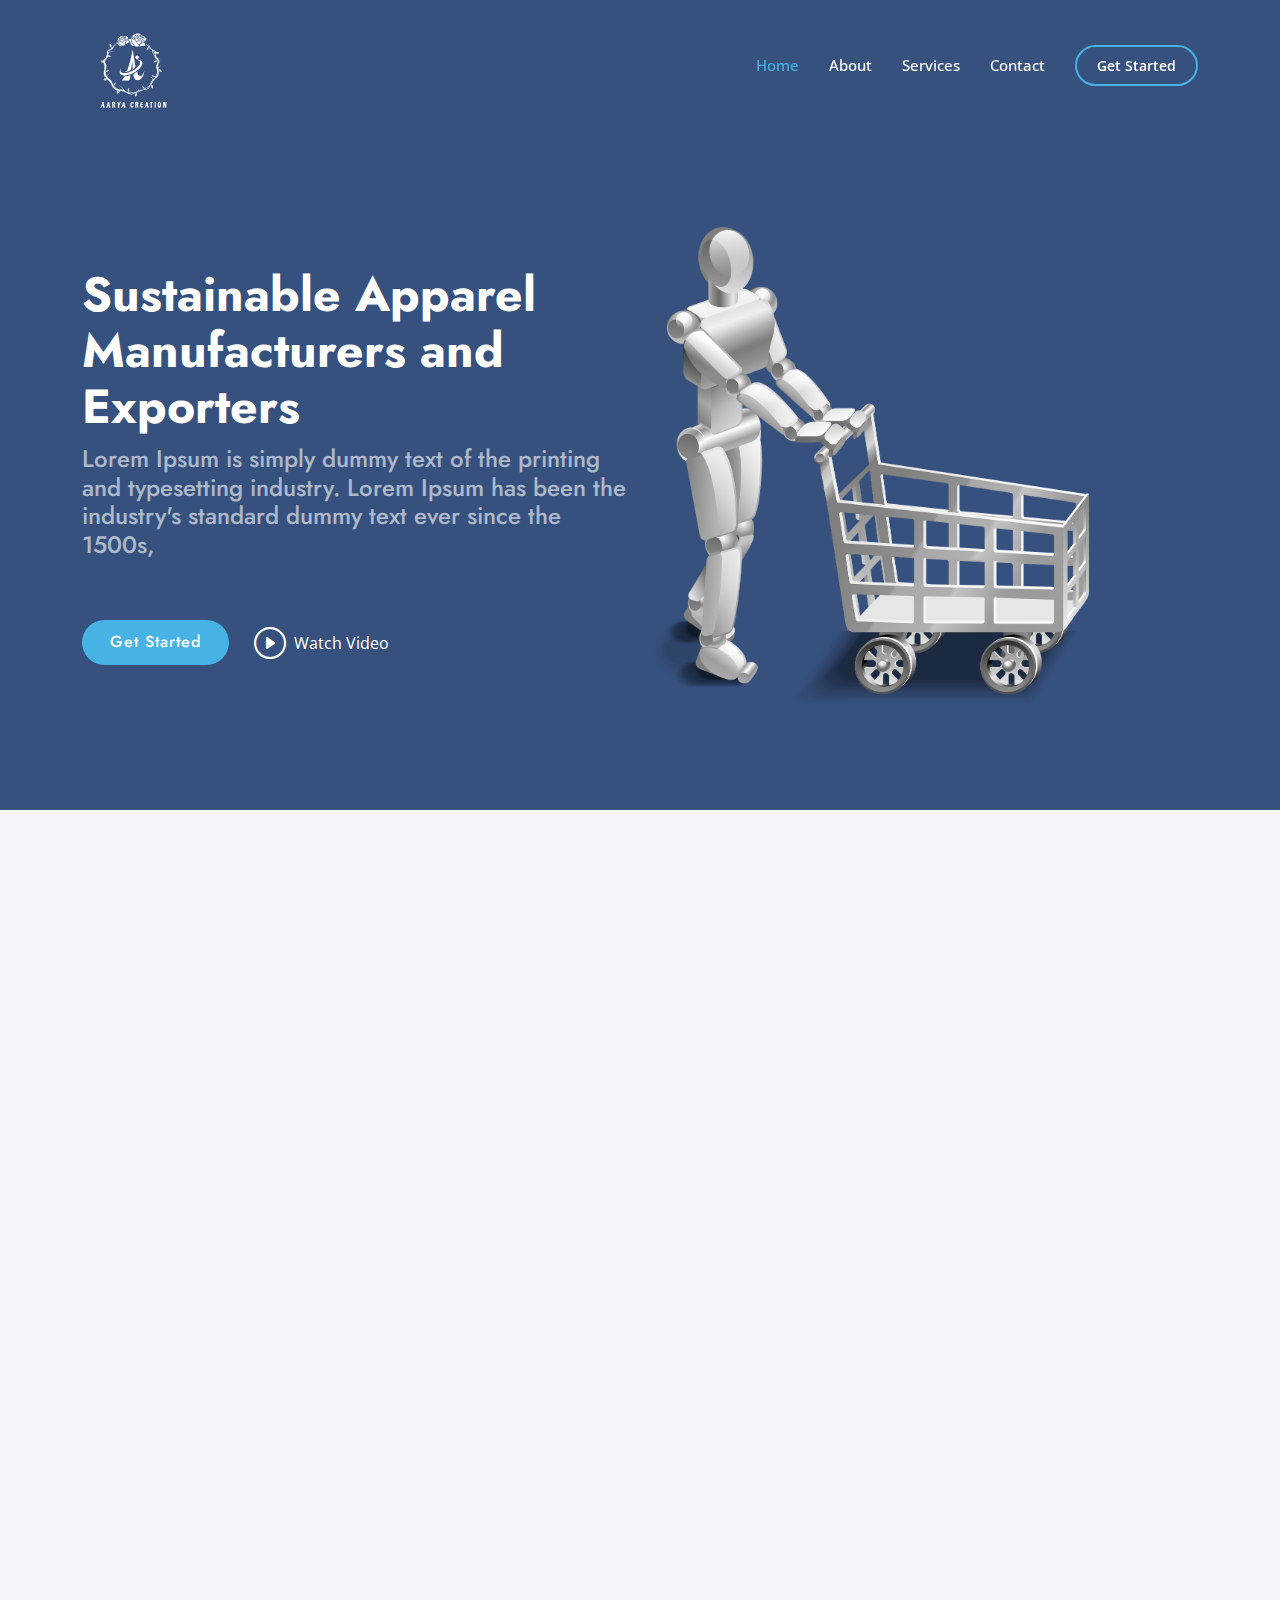
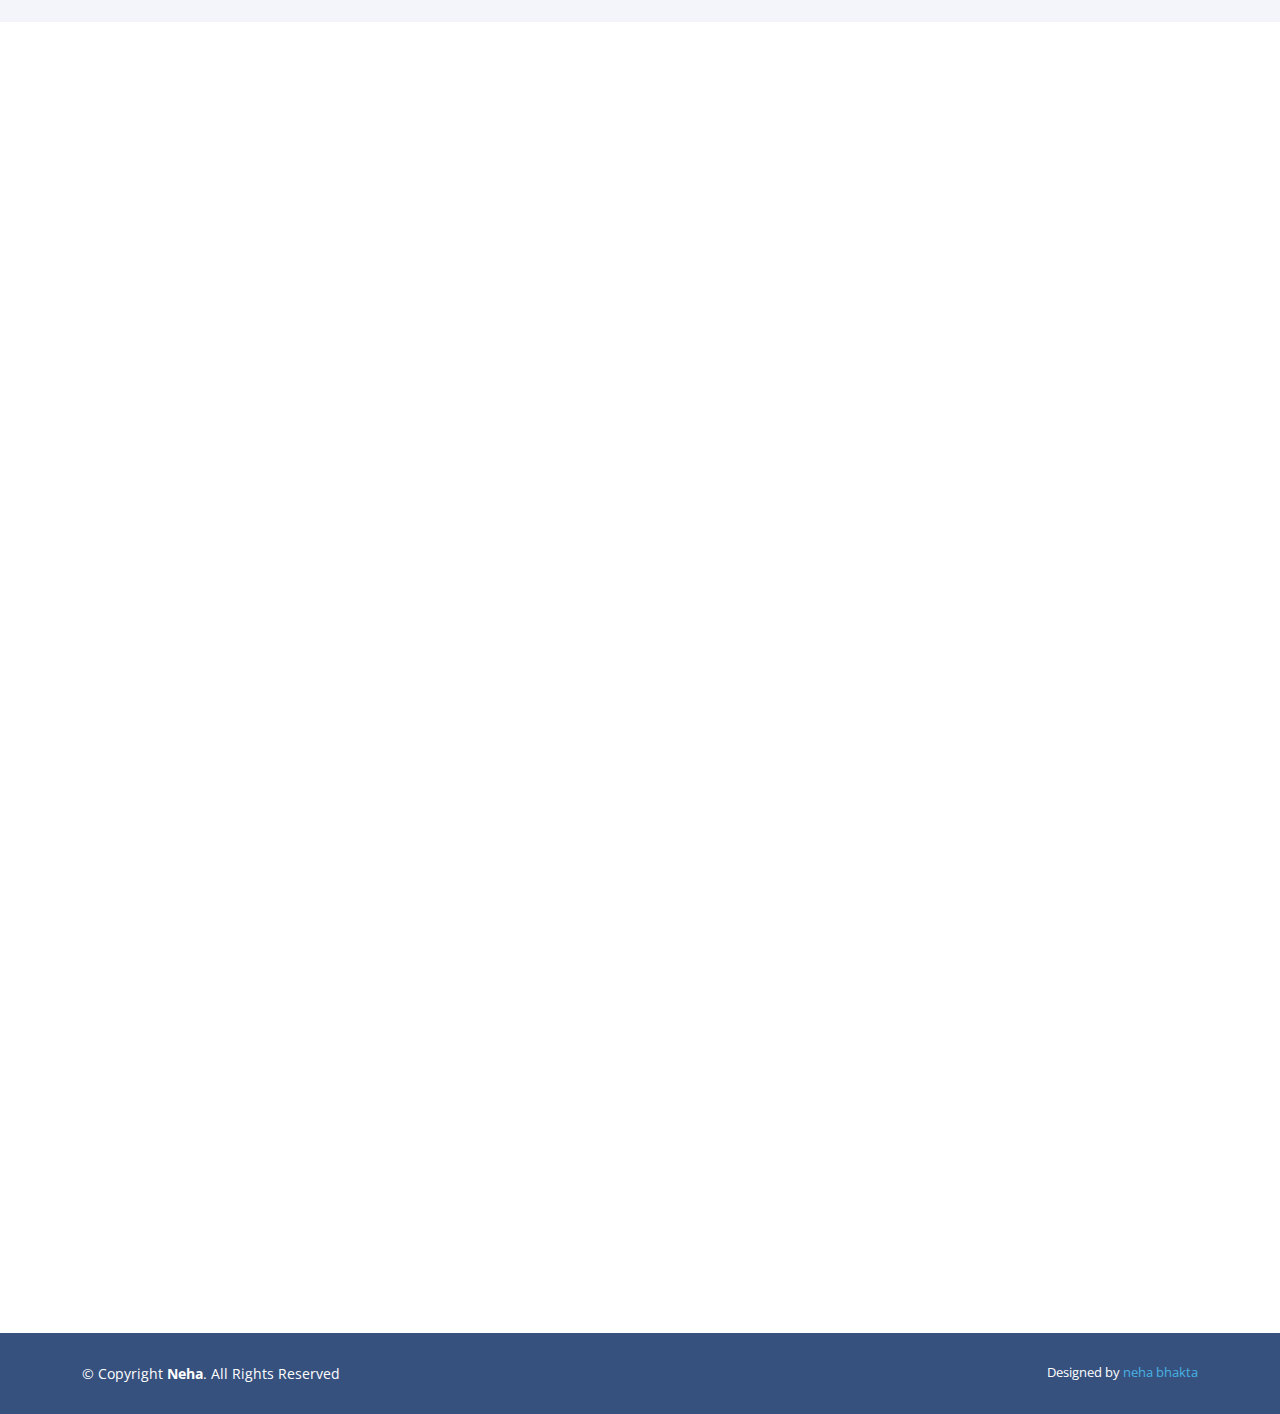
==== index.html @ a52c0a30 "Inital commit" ====
<!DOCTYPE html>
<html lang="en">

<head>
  <meta charset="utf-8">
  <meta content="width=device-width, initial-scale=1.0" name="viewport">

  <title>AARYA CREATION</title>
  <meta content="" name="description">
  <meta content="" name="keywords">

  <!-- Favicons -->
  <link href="assets/img/favi.png" rel="icon">
  <link href="assets/img/apple-touch-icon.png" rel="apple-touch-icon">

  <!-- Google Fonts -->
  <link
    href="https://fonts.googleapis.com/css?family=Open+Sans:300,300i,400,400i,600,600i,700,700i|Jost:300,300i,400,400i,500,500i,600,600i,700,700i|Poppins:300,300i,400,400i,500,500i,600,600i,700,700i"
    rel="stylesheet">

  <!-- Vendor CSS Files -->
  <link href="assets/vendor/aos/aos.css" rel="stylesheet">
  <link href="assets/vendor/bootstrap/css/bootstrap.min.css" rel="stylesheet">
  <link href="assets/vendor/bootstrap-icons/bootstrap-icons.css" rel="stylesheet">
  <link href="assets/vendor/glightbox/css/glightbox.min.css" rel="stylesheet">
  <link href="assets/vendor/remixicon/remixicon.css" rel="stylesheet">
  <link href="assets/vendor/swiper/swiper-bundle.min.css" rel="stylesheet">

  <!-- Template Main CSS File -->
  <link href="assets/css/style.css" rel="stylesheet">
</head>

<body>

  <!-- ======= Header ======= -->
  <header id="header" class="fixed-top ">
    <div class="container d-flex align-items-center">

      <h1 class="logo me-auto"><a href="index.html">
          <svg width="100" height="100" viewBox="0 0 280 280" fill="none" xmlns="http://www.w3.org/2000/svg">
            <path
              d="M225.76 140.533L225.112 140.61L224.373 140.698C224.111 140.723 223.847 140.806 223.564 140.862L222.686 141.059C222.221 141.212 221.757 141.365 221.292 141.519C221.133 141.578 220.978 141.655 220.817 141.723L219.84 142.156C219.215 142.521 218.533 142.851 217.924 143.318C217.276 143.732 216.704 144.262 216.106 144.767C215.566 145.33 214.996 145.873 214.538 146.497C214.088 147.015 213.741 147.593 213.383 148.145C213.38 148.028 213.371 147.912 213.375 147.794L213.362 147.811L213.368 147.742C213.413 147.224 213.434 146.814 213.436 146.464L213.514 143.402L213.152 143.392C213.152 145.048 213.09 146.697 212.976 148.337L212.889 148.454C212.738 148.659 212.443 148.928 212.374 149.169C212.365 149.2 212.366 149.232 212.366 149.265L212.363 149.253C212.363 149.224 212.363 149.196 212.372 149.168C212.441 148.928 212.736 148.659 212.887 148.454L212.975 148.336C213.089 146.696 213.151 145.048 213.151 143.392L212.909 143.388L212.935 143.387L212.907 143.386L213.121 143.381C213.121 141.864 213.081 140.353 212.986 138.849L213 138.822C213.097 140.335 213.151 141.855 213.152 143.381L213.514 143.372L213.436 140.321C213.434 139.96 213.412 139.55 213.367 139.037L213.307 138.269C213.486 137.953 213.667 137.635 213.853 137.315C214.465 136.254 215.109 135.174 215.672 133.981C216.224 132.79 216.744 131.467 216.813 129.9L216.821 129.607L216.806 129.268C216.799 129.161 216.791 129.03 216.782 128.943L216.751 128.724L216.735 128.615C216.725 128.548 216.713 128.482 216.699 128.415L216.63 128.126C216.588 127.931 216.525 127.747 216.461 127.563C216.205 126.83 215.836 126.182 215.433 125.616C214.618 124.484 213.682 123.63 212.774 122.86C212.109 122.302 211.443 121.785 210.8 121.285C211.68 121.71 212.549 122.093 213.403 122.389C213.903 122.582 214.409 122.717 214.886 122.875C215.373 123.001 215.841 123.136 216.296 123.237C217.124 123.423 217.959 123.57 218.8 123.677L219.853 123.79L220.751 123.841C221.292 123.882 221.719 123.858 222.009 123.868L222.454 123.87L222.009 123.85C221.72 123.829 221.293 123.836 220.755 123.773L219.864 123.687L218.821 123.533C217.991 123.394 217.168 123.215 216.355 122.998C215.909 122.88 215.452 122.729 214.976 122.585C214.51 122.41 214.018 122.258 213.533 122.048C212.549 121.662 211.553 121.161 210.547 120.608C210.233 120.424 209.922 120.234 209.614 120.039C208.685 117.214 207.518 114.527 206.483 112.246L206.225 111.724C206.369 110.617 206.555 109.489 206.691 108.354C206.705 108.237 206.717 108.118 206.729 108C207.07 108.131 207.417 108.246 207.768 108.345C207.967 108.492 208.177 108.623 208.405 108.717C208.97 108.954 209.633 109.103 210.244 109.033C210.545 108.998 210.861 108.994 211.166 108.978C211.486 108.961 211.773 108.842 212.074 108.756C212.659 108.587 213.175 108.296 213.691 107.99C213.938 107.845 214.157 107.636 214.381 107.456C214.602 107.28 214.766 107.048 214.984 106.871C215.419 106.519 215.802 105.958 216.042 105.429C216.085 105.333 216.157 105.261 216.092 105.242C216.099 105.238 216.106 105.234 216.112 105.23C215.213 104.626 214.22 104.175 213.174 103.895C211.882 103.538 210.578 103.465 209.314 103.61C209.017 103.645 208.732 103.681 208.438 103.725C208.113 103.773 207.801 103.865 207.482 103.94C207.262 103.992 206.983 104.051 206.757 104.146C206.738 104.016 206.724 103.887 206.7 103.758C206.602 103.209 206.433 102.675 206.2 102.168C206.137 102.038 206.06 101.863 206.009 101.787L205.811 101.45C205.65 101.221 205.494 100.99 205.311 100.789C204.969 100.391 204.58 100.036 204.152 99.7306C203.338 99.1304 202.487 98.7409 201.669 98.4038C200.023 97.7568 198.458 97.366 197.016 96.9348C196.947 96.9144 196.879 96.8932 196.81 96.8728L195.147 94.9072C194.845 94.5484 194.531 94.1774 194.179 93.8139L193.011 92.5628C192.903 92.4485 192.796 92.332 192.687 92.2142C192.383 91.887 192.07 91.549 191.729 91.2307L189.612 89.1702L189.55 89.1157C189.109 87.3671 188.763 85.8102 188.308 84.5578C187.805 83.128 187.18 82.0991 186.64 81.5098C186.508 81.3609 186.387 81.2328 186.269 81.1298C186.156 81.0229 186.061 80.9377 185.984 80.8832L185.752 80.7043C185.712 80.6752 185.662 80.6624 185.612 80.6685C185.563 80.6746 185.517 80.6992 185.485 80.7373C185.453 80.7754 185.436 80.8242 185.439 80.874C185.441 80.9239 185.462 80.971 185.497 81.006L185.713 81.2041C185.789 81.2688 185.867 81.3533 185.954 81.454C186.046 81.5494 186.146 81.6749 186.255 81.8221C186.699 82.4014 187.192 83.3915 187.553 84.7915C187.791 85.6775 187.977 86.7184 188.182 87.9048L186.871 86.7441L185.616 85.7379C185.416 85.5801 185.218 85.419 185.018 85.2586C184.65 84.9578 184.277 84.6629 183.899 84.3739L181.238 82.443C181.04 82.3034 180.837 82.172 180.634 82.0406C180.526 81.971 180.418 81.9005 180.311 81.829L179.752 81.4642C179.807 81.6326 179.858 81.8046 179.906 81.9796C180.007 82.3427 180.092 82.7197 180.156 83.1115C180.295 83.2013 180.435 83.2911 180.565 83.3839L183.211 85.3015C183.564 85.5706 183.909 85.8498 184.254 86.1271C184.437 86.3816 184.607 86.6447 184.765 86.9155C185.166 87.6341 185.487 88.3825 185.707 89.2084C185.922 89.9723 186 90.7524 186.043 91.5331C186.066 91.9662 186.066 92.4036 186.024 92.8344C186.023 92.8427 186.021 92.8523 186.021 92.8605C185.856 93.2887 185.612 93.705 185.36 94.0991C185.033 94.6101 184.601 95.0499 184.14 95.4381C183.891 95.648 183.649 95.8669 183.383 96.0518C183.121 96.234 182.854 96.3997 182.596 96.5948C182.554 96.6236 182.51 96.648 182.464 96.6678C182.847 96.3083 183.205 95.9266 183.508 95.5239C183.856 95.0608 184.238 94.6389 184.546 94.1483C184.848 93.6673 185.214 93.2048 185.372 92.6608C185.522 92.1429 185.58 91.61 185.532 91.0795C185.507 90.8003 185.482 90.5243 185.433 90.2467C185.404 90.0793 185.354 89.9954 185.284 89.8459C185.226 89.7231 185.215 89.5732 185.113 89.4782C184.898 89.6472 184.626 89.8746 184.49 90.1153C184.425 90.2302 184.301 90.315 184.219 90.4226C184.132 90.5372 184.025 90.6336 183.938 90.7474C183.572 91.2278 183.219 91.6975 182.918 92.2194C182.323 93.2494 181.833 94.3157 181.496 95.4193C181.362 95.8577 181.2 96.2746 181.116 96.715C181.032 97.1464 180.907 97.5891 180.795 98.0156C181.89 97.9149 182.99 97.5432 183.996 96.8952C184.993 96.2541 185.863 95.3671 186.401 94.2955C186.467 94.1635 186.522 94.0318 186.572 93.9001C186.636 93.8461 186.686 93.7773 186.718 93.6997C186.894 93.293 186.937 92.7717 186.981 92.338C187.083 91.3278 186.959 90.3031 186.754 89.3124C186.647 88.8011 186.487 88.3036 186.298 87.8124C186.292 87.7942 186.282 87.7777 186.275 87.7599L188.5 89.7284C188.523 89.8558 188.544 89.9806 188.568 90.1107C188.772 91.1779 189.024 92.3426 189.532 93.5627C189.789 94.1698 190.12 94.7934 190.587 95.378L190.674 95.4879C190.698 95.5153 190.682 95.5041 190.739 95.5635L190.78 95.6087L190.948 95.7906C191.05 95.9075 191.226 96.0587 191.367 96.1914C191.654 96.4394 191.957 96.6682 192.274 96.8761C193.554 97.704 194.985 98.2622 196.456 98.7769C196.46 98.8515 196.464 98.9644 196.472 99.1185C196.493 99.415 196.485 99.8187 196.55 100.391L196.639 101.323C196.687 101.655 196.74 102.015 196.797 102.399C196.94 103.255 197.124 104.104 197.346 104.942C197.468 105.403 197.624 105.875 197.772 106.366C197.953 106.847 198.11 107.354 198.326 107.855C198.723 108.87 199.239 109.898 199.809 110.936C200.405 111.961 201.076 112.986 201.833 113.97C202.26 114.512 202.706 115.039 203.171 115.548C203.212 116.211 203.318 116.899 203.55 117.606L203.629 117.843L203.728 118.081L203.804 118.264C203.827 118.322 203.88 118.421 203.918 118.498C204.087 118.844 204.249 119.103 204.425 119.375C204.776 119.91 205.173 120.381 205.582 120.82C206.874 122.19 208.294 123.276 209.624 124.372C209.617 124.554 209.603 124.735 209.585 124.915C209.539 125.322 209.476 125.723 209.372 126.125C209.261 126.53 209.133 126.93 208.989 127.324C208.719 128.067 208.326 128.742 207.906 129.397C207.674 129.768 207.407 130.117 207.11 130.439L207.093 130.457C206.701 130.708 206.263 130.899 205.826 131.07C205.262 131.289 204.653 131.39 204.051 131.433C203.726 131.456 203.401 131.49 203.078 131.484C202.758 131.477 202.443 131.454 202.123 131.459C202.073 131.458 202.024 131.452 201.976 131.441C202.495 131.376 203.009 131.278 203.494 131.131C204.051 130.961 204.608 130.844 205.151 130.629C205.681 130.417 206.258 130.257 206.702 129.912C207.127 129.582 207.485 129.187 207.755 128.731C207.897 128.491 208.038 128.254 208.16 128.001C208.234 127.849 208.242 127.753 208.273 127.59C208.297 127.458 208.376 127.33 208.349 127.194C208.075 127.204 207.721 127.228 207.469 127.343C207.349 127.397 207.198 127.393 207.069 127.432C206.931 127.473 206.788 127.488 206.651 127.53C206.072 127.703 205.511 127.876 204.962 128.12C203.875 128.602 202.855 129.175 201.937 129.866C201.572 130.141 201.198 130.382 200.871 130.686C200.551 130.985 200.195 131.267 199.849 131.545C201.654 132.669 204.431 132.924 206.558 131.837C206.688 131.77 206.81 131.696 206.928 131.62C206.999 131.615 207.075 131.595 207.163 131.544C207.544 131.32 207.884 130.925 208.174 130.602C208.867 129.843 209.377 128.941 209.78 128.023C209.991 127.547 210.152 127.051 210.285 126.544C210.29 126.527 210.293 126.509 210.297 126.491L210.834 128.835C211.014 129.691 211.162 130.54 211.304 131.362C211.383 131.816 211.461 132.263 211.537 132.669L211.726 134.153C211.457 134.619 211.175 135.091 210.889 135.575C210.259 136.639 209.594 137.753 209.021 139.023C208.737 139.659 208.477 140.337 208.287 141.081C208.237 141.269 208.194 141.459 208.16 141.65C208.12 141.847 208.09 142.045 208.07 142.245C208.042 142.444 208.032 142.653 208.024 142.862L208.018 143.018C208.015 143.062 208.02 143.23 208.02 143.214L208.028 143.453L208.058 144.41L208.066 144.65L208.09 144.915L208.141 145.446C208.177 145.797 208.204 146.165 208.252 146.504C208.305 146.84 208.359 147.175 208.412 147.512C208.509 148.191 208.667 148.839 208.793 149.508C208.938 150.163 209.089 150.817 209.246 151.47C209.779 153.658 210.369 155.82 210.826 157.966L210.176 160.802L209.265 164.077C209.138 164.514 208.986 164.961 208.84 165.393C208.756 165.641 208.672 165.888 208.592 166.137C208.234 167.235 207.843 168.322 207.418 169.395C206.738 170.319 205.872 171.073 204.871 171.703C204.209 172.134 203.491 172.438 202.762 172.708C202.362 172.86 201.92 172.976 201.49 173.058L201.465 173.062C201.003 173.027 200.537 172.917 200.086 172.79C199.504 172.627 198.956 172.34 198.451 172.012C198.177 171.835 197.896 171.666 197.643 171.466C197.391 171.268 197.153 171.059 196.895 170.87C196.856 170.839 196.82 170.805 196.788 170.767C197.242 171.028 197.711 171.259 198.187 171.434C198.733 171.633 199.248 171.876 199.811 172.03C200.362 172.181 200.913 172.397 201.488 172.395C202.02 172.392 202.547 172.287 203.04 172.086C203.297 171.979 203.552 171.875 203.802 171.746C203.952 171.669 204.017 171.596 204.138 171.485C204.238 171.394 204.377 171.339 204.436 171.214C204.211 171.057 203.914 170.862 203.645 170.802C203.516 170.774 203.399 170.679 203.272 170.632C203.137 170.582 203.014 170.508 202.88 170.458C202.314 170.247 201.762 170.047 201.176 169.911C200.02 169.642 198.861 169.485 197.713 169.486C197.256 169.486 196.813 169.453 196.369 169.5C195.937 169.547 195.479 169.557 195.026 169.568C195.793 171.564 197.859 173.441 200.21 173.849C200.355 173.874 200.496 173.888 200.637 173.898C200.697 173.937 200.77 173.967 200.87 173.978C201.31 174.028 201.818 173.916 202.242 173.832C202.746 173.729 203.24 173.585 203.72 173.402C204.188 173.21 204.644 172.99 205.084 172.741C205.546 172.479 205.987 172.171 206.409 171.836C206.094 172.566 205.772 173.293 205.443 174.016L204.95 175.012C203.608 176.245 202.177 177.457 200.749 178.72C200.119 179.29 199.484 179.863 198.859 180.459L198.813 180.344C198.753 180.197 198.692 180.047 198.63 179.895C198.564 179.745 198.481 179.601 198.405 179.451L197.93 178.545C197.542 177.969 197.187 177.345 196.708 176.795C196.278 176.21 195.74 175.702 195.234 175.175C194.672 174.702 194.134 174.206 193.526 173.818C192.953 173.383 192.312 173.074 191.726 172.733L190.809 172.329C190.659 172.266 190.513 172.194 190.364 172.139C190.212 172.089 190.062 172.04 189.915 171.991C189.619 171.895 189.333 171.801 189.055 171.711L188.232 171.527C187.967 171.475 187.718 171.399 187.473 171.376C187.242 171.348 187.011 171.321 186.78 171.295L186.173 171.223C185.984 171.22 185.81 171.217 185.654 171.214L184.672 171.199C184.672 171.199 185.027 171.23 185.649 171.282L186.162 171.327L186.76 171.439L187.437 171.567C187.676 171.606 187.916 171.7 188.173 171.768C188.427 171.843 188.691 171.921 188.965 172.002L189.784 172.335L190.21 172.507C190.352 172.571 190.488 172.651 190.63 172.722C190.91 172.87 191.197 173.02 191.488 173.173C192.033 173.544 192.624 173.879 193.144 174.335C193.698 174.743 194.177 175.255 194.677 175.735C195.122 176.27 195.593 176.778 195.958 177.356C196.371 177.899 196.659 178.507 196.983 179.062L197.363 179.931C197.423 180.073 197.491 180.21 197.543 180.352C197.59 180.496 197.636 180.638 197.681 180.778L197.891 181.423C197.763 181.555 197.633 181.683 197.508 181.819C197.241 182.086 196.99 182.376 196.74 182.669C196.493 182.965 196.226 183.237 195.998 183.554L195.295 184.487C195.257 184.541 195.259 184.533 195.187 184.637L195.112 184.754L194.964 184.987L194.667 185.456C194.568 185.614 194.468 185.763 194.371 185.929L194.086 186.448C193.902 186.795 193.694 187.143 193.532 187.487C193.2 188.177 192.863 188.865 192.572 189.566C191.966 190.961 191.437 192.375 190.909 193.78C190.723 194.279 190.535 194.778 190.345 195.276L188.843 196.739L186.147 199.126L184.897 200.128C184.695 200.288 184.493 200.451 184.291 200.615C183.934 200.902 183.576 201.192 183.219 201.462L180.571 203.384C180.386 203.514 180.196 203.637 180.006 203.76C179.895 203.832 179.784 203.904 179.677 203.975L178.56 204.705C178.261 204.8 177.959 204.883 177.653 204.944C176.855 205.107 176.001 205.1 175.169 205.069C174.381 205.033 173.624 204.862 172.875 204.652C172.452 204.523 172.034 204.371 171.636 204.183L171.613 204.171C171.259 203.872 170.947 203.51 170.657 203.143C170.281 202.669 170.006 202.117 169.789 201.553C169.671 201.249 169.543 200.948 169.454 200.636C169.367 200.329 169.296 200.02 169.197 199.715C169.184 199.667 169.175 199.618 169.172 199.569C169.387 200.047 169.631 200.509 169.913 200.928C170.239 201.411 170.514 201.91 170.879 202.364C171.237 202.81 171.556 203.308 172.023 203.643C172.454 203.959 172.945 204.186 173.466 204.31C173.736 204.374 174.003 204.439 174.281 204.48C174.448 204.505 174.542 204.484 174.705 204.464C174.839 204.449 174.983 204.485 175.105 204.418C175.015 204.159 174.888 203.827 174.705 203.621C174.618 203.522 174.578 203.377 174.503 203.264C174.423 203.145 174.367 203.012 174.287 202.893C173.952 202.391 173.623 201.905 173.229 201.451C172.451 200.555 171.606 199.75 170.677 199.079C170.307 198.811 169.968 198.526 169.581 198.305C169.205 198.093 168.817 197.812 168.448 197.563C167.903 199.632 168.477 202.366 170.139 204.075C170.242 204.18 170.348 204.275 170.456 204.364C170.481 204.431 170.523 204.498 170.597 204.567C170.923 204.864 171.4 205.071 171.793 205.251C172.714 205.674 173.75 205.939 174.735 206.039C175.268 206.1 175.805 206.102 176.345 206.076L174.285 207.279C173.847 207.504 173.416 207.73 172.992 207.952C172.228 208.353 171.505 208.732 170.803 209.073L170.525 209.201C169.407 209.273 168.286 209.343 167.157 209.441C165.593 209.564 164.017 209.756 162.447 210.067C162.055 210.154 161.66 210.209 161.271 210.323L160.102 210.641C160.046 210.655 159.99 210.673 159.936 210.694L159.797 210.743L159.521 210.842L158.969 211.04C158.603 211.157 158.223 211.345 157.849 211.503C157.783 211.532 157.72 211.565 157.653 211.594C157.622 210.64 157.621 209.684 157.652 208.73C157.699 207.433 157.819 206.132 158.05 205.189C158.165 204.718 158.31 204.338 158.477 204.111C158.562 204.002 158.649 203.931 158.72 203.903C158.789 203.877 158.833 203.876 158.832 203.873C158.832 203.876 158.791 203.87 158.714 203.887C158.637 203.903 158.533 203.964 158.426 204.067C158.215 204.277 158.006 204.649 157.816 205.111C157.434 206.04 157.114 207.336 156.867 208.641C156.626 209.929 156.458 211.229 156.355 212.217C155.42 212.695 154.503 213.206 153.605 213.749C152.687 214.287 151.782 214.843 150.881 215.394C150.7 215.427 150.518 215.459 150.332 215.494C149.921 215.578 149.494 215.63 149.042 215.686C148.848 215.709 148.655 215.734 148.465 215.76L146.451 216.016C146.026 216.081 145.591 216.111 145.131 216.143C144.893 216.16 144.653 216.176 144.42 216.197L142.308 216.358C141.391 216.401 140.442 216.423 139.524 216.444C139.005 216.456 138.484 216.468 137.999 216.484C137.479 216.468 136.959 216.456 136.44 216.444C135.785 216.429 135.119 216.411 134.461 216.388C134.168 216.3 133.881 216.189 133.605 216.058C132.86 215.696 132.164 215.235 131.499 214.727C130.875 214.242 130.35 213.695 129.86 213.056C129.588 212.709 129.332 212.346 129.113 211.964L129.101 211.942C128.982 211.494 128.935 211.019 128.907 210.552C128.871 209.949 128.963 209.339 129.109 208.753C129.188 208.436 129.256 208.115 129.363 207.809C129.469 207.507 129.589 207.213 129.684 206.907C129.698 206.861 129.722 206.816 129.747 206.772C129.648 207.287 129.582 207.805 129.573 208.311C129.563 208.892 129.502 209.458 129.539 210.039C129.577 210.609 129.551 211.2 129.742 211.741C129.925 212.251 130.188 212.742 130.54 213.134C130.725 213.34 130.908 213.545 131.111 213.736C131.234 213.852 131.323 213.888 131.468 213.965C131.587 214.027 131.684 214.14 131.823 214.155C131.899 213.89 131.986 213.545 131.956 213.271C131.941 213.14 131.992 212.998 131.996 212.864C132 212.72 132.03 212.579 132.033 212.436C132.049 211.833 132.06 211.246 131.998 210.65C131.876 209.472 131.647 208.329 131.268 207.249C131.118 206.82 131.002 206.395 130.814 205.976C130.628 205.57 130.469 205.131 130.309 204.712C128.66 206.1 127.56 208.671 127.945 211.021C127.969 211.166 128.002 211.304 128.039 211.439C128.019 211.52 128.019 211.605 128.039 211.686C128.136 212.117 128.409 212.557 128.628 212.93C128.89 213.37 129.188 213.788 129.519 214.179C129.85 214.576 130.211 214.956 130.586 215.276C130.987 215.63 131.427 215.938 131.885 216.223L131.551 216.198C131.311 216.176 131.071 216.16 130.832 216.143C130.372 216.111 129.937 216.081 129.498 216.014L127.504 215.76C127.309 215.733 127.115 215.709 126.922 215.685C126.842 215.675 126.766 215.665 126.688 215.655C124.739 214.377 122.783 213.028 120.675 211.805C119.951 211.417 119.239 211.015 118.472 210.674L117.905 210.408C117.713 210.325 117.512 210.253 117.315 210.174L116.748 209.955C116.715 209.844 116.68 209.733 116.649 209.617L116.389 208.731L116.022 207.814L115.83 207.338C115.759 207.18 115.672 207.026 115.592 206.868L115.091 205.907C114.681 205.295 114.306 204.634 113.8 204.051C113.345 203.43 112.777 202.891 112.24 202.331C111.645 201.829 111.077 201.302 110.432 200.89C109.826 200.427 109.148 200.099 108.526 199.735L107.554 199.305C107.395 199.237 107.241 199.161 107.083 199.102L106.607 198.945L105.696 198.645L104.823 198.449C104.542 198.394 104.279 198.312 104.019 198.287L103.284 198.198L102.639 198.121C102.439 198.118 102.254 198.114 102.088 198.111L101.046 198.092L102.083 198.178L102.628 198.225C102.824 198.261 103.036 198.3 103.262 198.343L103.981 198.476C104.235 198.517 104.49 198.616 104.763 198.688L105.605 198.936L106.476 199.287C106.625 199.347 106.776 199.408 106.929 199.47C107.079 199.537 107.225 199.622 107.375 199.697C107.673 199.853 107.978 200.012 108.288 200.174C108.868 200.566 109.497 200.922 110.049 201.405C110.64 201.838 111.15 202.38 111.682 202.889C112.157 203.457 112.659 203.996 113.048 204.61C113.489 205.185 113.796 205.832 114.142 206.422L114.549 207.345C114.613 207.497 114.686 207.642 114.741 207.793L114.888 208.246L115.172 209.11L115.253 209.475L114.96 209.386C114.559 209.282 114.127 209.189 113.711 209.092C113.284 208.986 112.886 208.923 112.482 208.853C112.078 208.785 111.672 208.704 111.273 208.657C108.36 208.254 105.515 208.13 102.782 207.851C102.42 207.661 102.056 207.471 101.706 207.292L98.9853 205.704C98.6841 205.534 98.3896 205.353 98.1022 205.16L96.2902 203.976C96.1806 203.903 96.0697 203.832 95.9591 203.76C95.7704 203.639 95.5838 203.515 95.3996 203.388L92.755 201.47C92.4008 201.2 92.0558 200.922 91.7118 200.644C91.5285 200.39 91.3578 200.126 91.2005 199.855C90.8 199.137 90.4785 198.388 90.2593 197.562C90.0431 196.798 89.9658 196.018 89.9229 195.238C89.8992 194.805 89.8992 194.367 89.9414 193.937C89.9421 193.928 89.9441 193.919 89.945 193.911C90.1094 193.482 90.3534 193.066 90.6053 192.672C90.9321 192.161 91.3649 191.721 91.8257 191.333C92.0746 191.122 92.3169 190.904 92.5827 190.719C92.8441 190.537 93.1115 190.371 93.3703 190.176C93.4086 190.148 93.4548 190.125 93.5014 190.103C93.1185 190.463 92.7606 190.844 92.4576 191.247C92.1096 191.71 91.7277 192.133 91.4193 192.623C91.1179 193.104 90.7518 193.566 90.5934 194.11C90.4419 194.623 90.3877 195.159 90.4336 195.692C90.459 195.971 90.4831 196.247 90.5323 196.524C90.562 196.692 90.6116 196.776 90.6819 196.925C90.739 197.048 90.7502 197.198 90.8519 197.293C91.0671 197.124 91.3391 196.896 91.4755 196.655C91.5405 196.541 91.665 196.456 91.7465 196.348C91.8336 196.234 91.9403 196.137 92.0271 196.024C92.3932 195.543 92.7461 195.073 93.0475 194.551C93.643 193.521 94.1326 192.455 94.4693 191.351C94.6033 190.913 94.7647 190.496 94.8499 190.056C94.9334 189.624 95.0579 189.182 95.1698 188.755C94.0745 188.856 92.9749 189.227 91.9693 189.876C90.9717 190.517 90.1012 191.404 89.5638 192.475C89.4974 192.607 89.4426 192.739 89.3924 192.87C89.3285 192.924 89.2786 192.993 89.2468 193.07C89.0706 193.477 89.0277 193.999 88.9834 194.432C88.8817 195.443 89.0062 196.467 89.2105 197.458C89.3178 197.969 89.4779 198.466 89.6661 198.958C89.673 198.976 89.6823 198.992 89.6892 199.01L87.9128 197.438C87.0077 195.372 86.221 193.18 85.3181 190.989C84.7341 189.538 84.0809 188.116 83.3609 186.728C82.9628 186.027 82.5851 185.324 82.112 184.646L81.7727 184.135C81.7235 184.066 81.7628 184.11 81.641 183.947L81.5558 183.838L81.3848 183.619C81.1531 183.325 80.9388 183.038 80.6939 182.739C79.5731 181.43 78.4831 180.374 77.3485 179.342C76.2211 178.333 75.0769 177.372 73.9651 176.457C72.8533 175.531 71.7655 174.626 70.76 173.696C70.5794 173.533 70.4061 173.368 70.2315 173.204C70.2552 172.95 70.2813 172.668 70.3579 172.354L70.4695 171.803L70.6474 171.229C70.7498 170.824 70.9558 170.437 71.1211 170.012C71.344 169.617 71.541 169.184 71.8269 168.797C72.0788 168.384 72.4073 168.02 72.7173 167.636C73.0665 167.291 73.4009 166.923 73.7905 166.627C74.1543 166.298 74.5709 166.055 74.9551 165.785C75.3697 165.573 75.7537 165.318 76.1597 165.171L76.7404 164.925L77.3039 164.75C77.6634 164.624 78.0057 164.561 78.3098 164.501C78.4616 164.471 78.6042 164.442 78.7359 164.415C78.8693 164.402 78.9921 164.39 79.1024 164.378C79.5474 164.334 79.8019 164.309 79.8019 164.309L79.0981 164.311L78.7254 164.312L78.289 164.357C77.9767 164.388 77.6218 164.418 77.2445 164.511L76.6503 164.635L76.0296 164.829C75.5942 164.943 75.1743 165.163 74.7168 165.346C74.2903 165.586 73.8248 165.803 73.4072 166.112C72.9642 166.386 72.5707 166.74 72.159 167.078C71.787 167.454 71.3935 167.818 71.0753 168.238C70.7233 168.632 70.4599 169.081 70.1724 169.497C69.943 169.944 69.6742 170.36 69.5141 170.797L69.3134 171.279C69.5765 171.9 69.84 172.5 70.0978 173.08L70.037 173.02C69.7885 172.459 69.5495 171.878 69.2956 171.279C68.6109 169.664 67.9385 167.926 67.3614 166.138C67.2882 165.911 67.2155 165.686 67.1389 165.459C67.1384 165.453 67.1377 165.446 67.1366 165.439L67.0901 165.018L67.0564 164.72L66.9785 164.327C66.9234 164.047 66.862 163.732 66.7504 163.419L66.5916 162.922L66.3721 162.41C66.3635 162.388 66.3519 162.366 66.343 162.343C66.3513 162.18 66.3609 162.017 66.378 161.855C66.4242 161.447 66.487 161.046 66.591 160.644C66.7019 160.239 66.8299 159.839 66.9745 159.445C67.2446 158.702 67.6364 158.028 68.0573 157.373C68.2893 157.002 68.5556 156.653 68.8529 156.331L68.8707 156.313C69.2623 156.062 69.7003 155.871 70.1371 155.7C70.7012 155.48 71.3103 155.38 71.9118 155.337C72.2369 155.314 72.5621 155.279 72.8856 155.286C73.2045 155.293 73.5201 155.315 73.8403 155.311C73.8878 155.31 73.9377 155.318 73.9872 155.329C73.4679 155.394 72.9543 155.492 72.4697 155.639C71.9128 155.809 71.3555 155.925 70.8128 156.141C70.2833 156.353 69.7053 156.512 69.2616 156.858C68.8371 157.187 68.4789 157.582 68.2089 158.039C68.0666 158.279 67.9256 158.516 67.8031 158.769C67.7295 158.921 67.7209 159.018 67.6912 159.18C67.6661 159.312 67.5876 159.44 67.615 159.576C67.889 159.566 68.2432 159.541 68.4947 159.427C68.6146 159.373 68.7654 159.377 68.8948 159.338C69.0325 159.297 69.1754 159.281 69.3128 159.24C69.8911 159.067 70.453 158.894 71.0026 158.649C72.0887 158.168 73.1088 157.595 74.0268 156.903C74.3919 156.629 74.7663 156.388 75.0928 156.084C75.4136 155.785 75.7692 155.503 76.1148 155.224C74.3101 154.101 71.5325 153.846 69.4065 154.932C69.2755 155 69.154 155.073 69.0365 155.15C68.9529 155.156 68.872 155.182 68.8007 155.226C68.4198 155.45 68.0801 155.845 67.7906 156.168C67.0973 156.927 66.587 157.829 66.1836 158.747C65.973 159.223 65.8125 159.719 65.6792 160.226L65.6709 160.26L65.4147 159.161C65.5445 158.386 65.6964 157.615 65.8703 156.849C66.4358 154.278 67.1637 151.685 67.6836 148.99C67.9603 147.653 68.1415 146.266 68.2617 144.875C68.2901 144.526 68.2904 144.168 68.3046 143.817L68.3181 143.288L68.3214 143.156C68.3234 143.178 68.3231 142.978 68.3198 142.955L68.3076 142.714C68.3056 142.584 68.2788 142.326 68.2521 142.099C68.2277 141.855 68.1871 141.677 68.1511 141.475C68.0759 141.095 67.9798 140.718 67.8632 140.348C67.4086 138.907 66.7742 137.689 66.1506 136.545C65.5263 135.415 64.8938 134.36 64.3415 133.336L64.4221 132.704C64.503 132.267 64.5805 131.82 64.6601 131.365C64.803 130.544 64.9506 129.695 65.1279 128.849L65.6359 126.63C65.6564 126.6 65.6745 126.569 65.6963 126.54C65.9367 126.144 66.2509 125.794 66.547 125.425C66.8811 125.094 67.2007 124.74 67.5737 124.456C67.922 124.14 68.3211 123.906 68.6892 123.646C69.0866 123.442 69.4544 123.198 69.8439 123.055C70.0351 122.974 70.2212 122.897 70.4012 122.821C70.5877 122.762 70.7679 122.71 70.9412 122.656C71.2859 122.534 71.6143 122.481 71.9058 122.423C72.0517 122.393 72.1884 122.382 72.3145 122.356C72.4429 122.343 72.5604 122.364 72.6664 122.353L72.6912 122.351H72.6621C72.5538 122.351 72.4347 122.286 72.3043 122.286C72.1749 122.299 72.0349 122.248 71.885 122.263C71.5846 122.292 71.2439 122.32 70.8811 122.408L70.3104 122.526L69.7139 122.711C69.2949 122.82 68.8912 123.031 68.4515 123.206C68.0412 123.436 67.5935 123.644 67.1914 123.94C66.8115 124.175 66.4691 124.469 66.1192 124.759L66.3239 124.03C66.5599 123.825 66.7986 123.622 67.0396 123.418C67.8942 122.699 68.7776 121.979 69.6412 121.19C70.4995 120.395 71.3549 119.545 72.0715 118.48C72.4301 117.94 72.7377 117.381 72.984 116.703L73.0484 116.514C73.0678 116.458 73.0867 116.403 73.1091 116.323C73.6663 116.531 74.2107 116.727 74.7881 116.862C75.9441 117.131 77.1032 117.288 78.2513 117.288C78.7079 117.288 79.1519 117.32 79.5949 117.273C80.0274 117.226 80.4856 117.216 80.9385 117.205C80.1716 115.209 78.1051 113.332 75.7543 112.924C75.6091 112.899 75.4678 112.885 75.3278 112.875C75.2575 112.83 75.1772 112.802 75.0938 112.794C74.6544 112.744 74.147 112.857 73.7221 112.942C73.6446 112.957 73.5673 112.981 73.4901 112.999C73.4751 112.481 73.4426 111.963 73.3927 111.447C73.3055 110.59 73.19 109.765 73.0734 108.967C73.5874 108.412 74.1585 107.86 74.8043 107.348C75.544 106.757 76.3433 106.179 77.2065 105.665C78.0681 105.152 78.967 104.659 79.9026 104.237C80.8305 103.807 81.7791 103.423 82.7449 103.086C83.6983 102.74 84.6596 102.464 85.5925 102.206C86.4936 101.97 87.402 101.763 88.3163 101.585C89.1894 101.416 90.021 101.285 90.7911 101.178L91.8983 101.04L92.9006 100.944C93.5301 100.882 94.0814 100.86 94.5347 100.825C95.4428 100.79 95.9617 100.769 95.9617 100.769L94.532 100.757C94.0774 100.77 93.5242 100.766 92.8903 100.798L91.8805 100.847L90.7627 100.932C89.9847 101.003 89.1422 101.095 88.2542 101.223C87.3665 101.351 86.4343 101.518 85.4746 101.72C84.5186 101.935 83.5306 102.169 82.5442 102.475C81.5418 102.772 80.5548 103.118 79.5866 103.512C78.6072 103.899 77.6568 104.362 76.7381 104.853C75.8177 105.343 74.9528 105.906 74.1427 106.494C73.9661 106.621 73.7948 106.752 73.6257 106.886C73.7565 106.658 73.8872 106.429 74.0136 106.214L75.5995 103.692C75.9085 103.214 76.2138 102.78 76.4829 102.398C76.6308 102.188 76.7694 101.991 76.8926 101.81L77.7317 100.606C77.9196 100.35 78.0275 100.215 78.0325 100.209L77.5898 99.8514L78.0407 100.198L79.8923 97.7905L80.1947 97.434C82.1701 96.7747 84.1017 96.1105 85.746 94.9413C86.0507 94.7131 86.3445 94.4745 86.6125 94.2064L86.8109 94.0044L86.8601 93.9539L86.9202 93.8849L86.9997 93.7895L87.1585 93.5997L87.3285 93.3709C87.7709 92.7608 88.0723 92.166 88.3324 91.5645C88.8421 90.3685 89.134 89.2246 89.3888 88.1719L89.4301 87.9923L89.8186 87.6483L91.0684 86.6461C91.2705 86.4863 91.4712 86.3242 91.6729 86.1611C92.0304 85.8729 92.3889 85.5831 92.7471 85.3111L95.3956 83.3898C95.4141 83.3769 95.4336 83.3651 95.452 83.3525L94.9853 83.1175C94.7738 83.0094 94.5702 82.8864 94.3762 82.7494C94.3653 82.7415 94.3551 82.7325 94.3442 82.7243L92.0575 84.3835C91.683 84.6709 91.3128 84.9637 90.9469 85.2619C90.7485 85.422 90.5501 85.5821 90.3481 85.7422L89.8553 86.138C90.1378 84.9083 90.3993 83.8318 90.7103 82.93C91.1671 81.5587 91.7224 80.598 92.2037 80.0467C92.3186 79.9035 92.4288 79.7859 92.5289 79.6909C92.584 79.6334 92.6342 79.5842 92.6817 79.541C92.7141 79.5107 92.7477 79.4816 92.7824 79.4538L92.997 79.2723L93.0115 79.2601C93.0491 79.2268 93.0726 79.1804 93.0773 79.1304C93.0819 79.0804 93.0672 79.0306 93.0363 78.991C93.0054 78.9514 92.9605 78.9252 92.9109 78.9176C92.8612 78.91 92.8105 78.9216 92.7692 78.9501L92.7091 78.993L92.5223 79.127C92.4186 79.1984 92.32 79.2768 92.2271 79.3617C92.11 79.4571 91.9809 79.575 91.8442 79.7196C91.2744 80.2768 90.598 81.2672 90.0094 82.6622C89.4644 83.9177 89.0187 85.5035 88.4764 87.2938L86.3362 89.189L84.2476 91.2228C83.8973 91.5503 83.5827 91.889 83.279 92.2171C83.1704 92.334 83.0631 92.4495 82.9525 92.5664L82.257 93.3121C82.4824 92.5978 82.6838 91.8682 82.7888 91.1063C82.9182 90.2239 83.0142 89.3121 82.9944 88.404C83.075 88.1692 83.1377 87.9286 83.1611 87.6817C83.2199 87.0696 83.1671 86.3883 82.9208 85.8228C82.8007 85.5455 82.7003 85.2388 82.6003 84.9559C82.4943 84.6585 82.2976 84.4191 82.1285 84.1573C81.7994 83.6486 81.3703 83.2386 80.9269 82.8322C80.7153 82.6378 80.4499 82.4866 80.2116 82.3232C79.9762 82.1608 79.7058 82.0693 79.4744 81.9142C79.0119 81.6006 78.3655 81.3995 77.7928 81.3259C77.6895 81.3124 77.6003 81.2655 77.6003 81.3329L77.5838 81.3167C77.26 82.3863 77.152 83.4733 77.1633 84.5185C77.1765 85.838 77.5096 87.131 78.014 88.2963C78.1335 88.571 78.2526 88.8341 78.3801 89.1031C78.5214 89.4019 78.7009 89.6739 78.8663 89.9575C79.0047 90.1955 79.176 90.5174 79.3757 90.7068C79.5942 90.9138 79.8035 91.1396 79.9706 91.3918C80.3136 90.8346 80.7315 90.3394 80.9071 89.6891C80.9972 89.3666 81.0722 89.0665 81.1362 88.7413C81.1989 88.3964 81.1775 88.0629 81.1382 87.716C80.9966 86.4655 80.302 85.3969 79.8091 84.2676C79.6282 83.8596 79.4089 83.4698 79.1542 83.1033C79.383 83.2876 79.5984 83.488 79.7986 83.7031C80.5991 84.568 81.394 85.487 81.7747 86.6391C81.8592 86.8937 81.9219 87.1465 81.9708 87.4017C81.9737 87.4387 81.9783 87.476 81.981 87.513C82.0143 87.9715 82.0084 88.4347 81.9836 88.8896C81.9674 89.1388 81.9516 89.3897 81.9344 89.6409C81.9163 89.6977 81.8978 89.7541 81.8839 89.8132C81.8595 89.934 81.7483 90.1136 81.7618 90.2259C81.7991 90.1615 81.8496 90.1116 81.9021 90.0651C81.8654 90.4916 81.8143 90.9181 81.7275 91.3393C81.5492 92.199 81.3343 93.0256 81.0263 93.8014C80.8193 94.3655 80.5714 94.9109 80.2584 95.4275C79.0509 95.7698 77.7687 96.1023 76.4245 96.5605C75.6048 96.8437 74.7597 97.1718 73.9169 97.6416C73.4792 97.8805 73.0628 98.1567 72.6724 98.4669L72.3716 98.7155L72.0831 98.9905C71.9884 99.0753 71.8873 99.1938 71.7896 99.3047C71.6955 99.4133 71.5797 99.5431 71.5255 99.6216L71.3228 99.8913L71.238 100.023L71.1832 100.112L71.0743 100.292C70.9346 100.533 70.8111 100.784 70.7045 101.041C70.4837 101.553 70.3473 102.082 70.2434 102.607C70.042 103.662 70.0235 104.699 70.0565 105.717C70.1156 107.249 70.311 108.752 70.4503 110.23C70.4012 110.303 70.3487 110.375 70.3015 110.446C69.8373 111.13 69.523 111.832 69.258 112.457C69.151 112.781 69.0338 113.079 68.9589 113.366C68.949 113.408 68.9391 113.445 68.9288 113.485C68.096 115.365 67.2205 117.469 66.4787 119.667C65.9888 120.058 65.4814 120.451 64.9622 120.858C64.0606 121.571 63.1234 122.316 62.2113 123.219C61.3137 124.122 60.3854 125.188 59.8031 126.638C59.7278 126.823 59.6569 127.049 59.5898 127.256C59.5496 127.379 59.5456 127.418 59.5232 127.499L59.4687 127.715C59.4517 127.782 59.4375 127.849 59.4261 127.916L59.402 128.067L59.3561 128.368C59.329 128.569 59.3231 128.768 59.3096 128.969C59.3079 129.01 59.3112 129.05 59.3102 129.091C59.2257 129.028 59.1425 128.961 59.0527 128.909C58.7913 128.755 58.5361 128.567 58.2819 128.396C58.0165 128.216 57.7158 128.138 57.423 128.026C56.8538 127.808 56.2669 127.73 55.671 127.663C55.3865 127.63 55.0864 127.666 54.7992 127.675C54.5173 127.683 54.2462 127.77 53.9663 127.78C53.4068 127.799 52.764 128.018 52.255 128.298C52.1635 128.348 52.0632 128.363 52.1028 128.417C52.0952 128.417 52.0876 128.415 52.08 128.414C52.4445 129.473 52.9822 130.416 53.617 131.258C54.439 132.325 55.4393 133.17 56.5399 133.814C56.798 133.965 57.0486 134.107 57.3097 134.249C57.5992 134.407 57.9043 134.52 58.2047 134.652C58.4565 134.762 58.7844 134.92 59.057 134.955C59.3558 134.993 59.6575 135.051 59.9408 135.156C59.8926 134.503 59.9414 133.856 59.7037 133.227C59.5849 132.912 59.4816 132.627 59.3244 132.324C59.1564 132.006 58.9425 131.749 58.7097 131.492C57.864 130.565 56.6746 130.111 55.6139 129.489C55.2359 129.266 54.8256 129.083 54.4011 128.933C54.6947 128.947 54.987 128.982 55.2755 129.038C56.4319 129.264 57.6151 129.539 58.5978 130.246C58.8154 130.402 59.0141 130.569 59.2029 130.747C59.227 130.775 59.2525 130.802 59.2762 130.831C59.3723 130.945 59.4601 131.065 59.5502 131.184C59.5542 131.2 59.5572 131.218 59.5614 131.235C59.9104 132.649 60.4792 133.868 61.0589 135.024C61.5408 135.971 62.0426 136.873 62.5167 137.76C62.5748 138.159 62.6041 138.563 62.5959 138.977L62.6081 138.96L62.6028 139.029C62.5579 139.545 62.5361 139.956 62.5341 140.307L62.5256 140.648C62.4494 140.584 62.3728 140.52 62.2958 140.456C62.075 140.294 61.8498 140.137 61.6092 140.009C61.3771 139.867 61.1242 139.766 60.8842 139.66C60.636 139.57 60.3966 139.477 60.155 139.42C59.9183 139.348 59.6829 139.309 59.4624 139.269C59.2432 139.223 59.0293 139.218 58.8375 139.193C58.645 139.174 58.4658 139.181 58.3103 139.174C58.1545 139.166 58.0178 139.179 57.9062 139.184C57.6808 139.199 57.554 139.206 57.554 139.206L57.9003 139.253C58.0102 139.27 58.1429 139.283 58.2928 139.32C58.4424 139.356 58.6127 139.382 58.7929 139.437C58.9719 139.496 59.1689 139.54 59.3663 139.623C59.5647 139.7 59.7734 139.779 59.9767 139.888C60.1864 139.982 60.3854 140.109 60.5888 140.231C60.7825 140.369 60.9852 140.497 61.1592 140.659C61.3437 140.808 61.5045 140.978 61.659 141.145C61.8006 141.323 61.9482 141.489 62.0509 141.673C62.17 141.847 62.2502 142.03 62.3298 142.198C62.3859 142.351 62.4381 142.493 62.4724 142.629L62.4533 143.369L62.6253 143.372C62.6249 143.38 62.6837 143.387 62.6837 143.395V143.398L62.5718 143.398L62.5903 146.449C62.5926 146.814 62.5847 147.223 62.6292 147.734L62.8487 150.74L62.9547 151.611C62.9541 151.615 62.9511 151.618 62.9504 151.621C62.5929 153.021 62.2113 154.454 61.8634 155.937C61.7217 156.538 61.5899 157.142 61.4679 157.747C61.3203 157.685 61.1687 157.634 61.014 157.593L60.5079 157.441C60.3412 157.408 60.1791 157.376 60.0246 157.345C59.7179 157.274 59.4301 157.252 59.1762 157.23C59.0501 157.219 58.9316 157.208 58.8223 157.198L58.5203 157.2L57.9505 157.205C58.2374 157.237 58.5244 157.269 58.8114 157.3L59.1547 157.374C59.3997 157.425 59.6753 157.479 59.9642 157.584L60.4168 157.73C60.5673 157.796 60.7225 157.864 60.8829 157.934C61.0523 157.998 61.2167 158.086 61.382 158.179C60.9912 160.242 60.7472 162.429 60.9271 164.759C60.9816 165.187 61.0424 165.617 61.111 166.045L61.1628 166.366C61.18 166.473 61.2054 166.541 61.2266 166.63L61.3586 167.137L61.4906 167.645L61.524 167.772C61.524 167.786 61.6237 168.093 61.6085 168.032L61.7184 168.318L62.1687 169.46C62.559 170.27 63.0021 171.054 63.4951 171.805L63.1551 171.799L62.1598 171.782L63.1505 171.867L63.5611 171.902C63.9292 172.457 64.3178 172.994 64.7367 173.493C65.7177 174.669 66.7822 175.772 67.922 176.794C69.0292 177.813 70.1664 178.755 71.2872 179.684C71.109 179.583 70.9272 179.488 70.7422 179.4C70.2628 179.175 69.7739 178.97 69.2768 178.786C68.9241 178.65 68.565 178.53 68.2009 178.428C68.0019 178.281 67.7926 178.15 67.5635 178.055C66.9993 177.819 66.3358 177.669 65.7251 177.74C65.424 177.775 65.1074 177.778 64.802 177.795C64.4828 177.811 64.196 177.93 63.8949 178.017C63.3099 178.186 62.7939 178.477 62.2776 178.782C62.0304 178.928 61.8119 179.136 61.588 179.316C61.3675 179.493 61.2028 179.725 60.9849 179.901C60.5495 180.253 60.1666 180.815 59.9266 181.344C59.883 181.439 59.812 181.511 59.876 181.53L59.8559 181.542C60.755 182.146 61.748 182.597 62.7946 182.877C64.0873 183.234 65.3906 183.308 66.6553 183.162C66.9476 183.128 67.2393 183.09 67.5305 183.047C67.856 183 68.1676 182.907 68.4865 182.832C68.7535 182.769 69.1104 182.699 69.3494 182.563C69.6109 182.415 69.8872 182.28 70.1767 182.194C69.7492 181.701 69.4026 181.154 68.8371 180.793C68.5548 180.613 68.3016 180.447 67.9959 180.299C67.6764 180.143 67.3413 180.071 66.9957 180.01C65.765 179.778 64.5429 180.131 63.3231 180.273C62.888 180.323 62.451 180.424 62.0215 180.56C62.2658 180.395 62.519 180.245 62.7831 180.118C63.8431 179.603 64.9529 179.109 66.1611 179.082C66.4282 179.076 66.687 179.09 66.9435 179.118C66.9798 179.126 67.0165 179.133 67.0528 179.141C67.5014 179.242 67.9299 179.39 68.3693 179.54C68.6131 179.623 68.8559 179.71 69.0975 179.799C69.1461 179.831 69.1939 179.862 69.2457 179.891C69.353 179.95 69.4907 180.109 69.6016 180.129C69.5547 180.076 69.5175 180.015 69.4917 179.949C69.878 180.105 70.254 180.286 70.6174 180.49C72.1191 181.356 73.7353 182.248 74.5246 183.66V183.64L73.0058 181.173C72.9926 181.151 73.012 181.127 72.9988 181.105C73.012 181.127 73.0249 181.151 73.0381 181.173L74.5893 183.64L74.6319 183.708C74.926 184.157 75.2291 184.601 75.5411 185.039C75.6853 185.244 75.8207 185.436 75.9471 185.622L76.0924 185.831L76.1042 186.555L76.5799 186.53L76.8021 186.849C77.0084 187.131 77.1256 187.277 77.1329 187.285L79.0129 189.727L80.8193 191.86C81.1227 192.22 81.4366 192.592 81.7895 192.956L81.8727 193.046C82.9436 195.594 83.9429 198.291 85.3409 200.965C85.6935 201.682 86.1329 202.386 86.5501 203.091C87.0212 203.781 87.4728 204.479 88.0363 205.131L88.4407 205.626C88.5853 205.791 88.7586 205.957 88.9177 206.122L89.4083 206.612C89.5717 206.772 89.744 206.951 89.886 207.054L90.7816 207.778C90.8595 207.837 90.7654 207.772 90.9846 207.934L91.1242 208.023L91.4035 208.201L91.9644 208.554C93.4813 209.441 95.112 210.067 96.7362 210.459C98.3604 210.847 99.9822 211.083 101.577 211.23C102.792 211.341 103.996 211.415 105.187 211.484C105.134 211.493 105.082 211.497 105.03 211.507C104.508 211.605 103.992 211.727 103.481 211.872C103.114 211.971 102.754 212.086 102.399 212.215C102.153 212.212 101.906 212.227 101.666 212.285C101.071 212.423 100.446 212.691 99.9925 213.105C99.7693 213.31 99.5148 213.498 99.2771 213.69C99.0285 213.89 98.8661 214.155 98.673 214.402C98.2977 214.881 98.0511 215.42 97.812 215.97C97.6975 216.233 97.6427 216.53 97.5664 216.807C97.4915 217.08 97.4941 217.365 97.4212 217.636C97.275 218.177 97.2948 218.857 97.4103 219.427C97.4311 219.53 97.4159 219.63 97.4793 219.608L97.4697 219.629C98.5537 219.595 99.624 219.377 100.636 218.986C101.892 218.517 102.992 217.812 103.93 216.953C104.15 216.751 104.359 216.554 104.571 216.347C104.807 216.117 105.005 215.859 105.219 215.611C105.398 215.403 105.645 215.137 105.759 214.887C105.883 214.613 106.028 214.342 106.212 214.102C105.576 213.953 104.974 213.713 104.305 213.753C103.97 213.773 103.668 213.787 103.333 213.846C102.982 213.908 102.671 214.044 102.352 214.201C101.217 214.741 100.437 215.738 99.532 216.569C99.2088 216.865 98.9143 217.202 98.6459 217.564C98.7469 217.287 98.8641 217.017 99.0031 216.759C99.5597 215.72 100.169 214.67 101.131 213.94C101.34 213.783 101.558 213.64 101.786 213.511C101.82 213.496 101.853 213.48 101.888 213.466C102.31 213.286 102.743 213.154 103.189 213.012C103.437 212.936 103.684 212.864 103.931 212.795C103.989 212.793 104.047 212.79 104.105 212.783C104.227 212.768 104.432 212.817 104.534 212.768C104.465 212.752 104.399 212.724 104.339 212.686C104.752 212.58 105.171 212.499 105.594 212.446C107.317 212.268 109.011 212.14 110.646 212.695L110.633 212.678L110.691 212.701C111.078 212.865 111.454 212.992 111.786 213.105L114.3 213.965C114.63 214.079 114.808 214.136 114.808 214.136L114.919 213.792L114.984 213.588L114.925 213.794L114.826 214.142L117.765 214.985C118.243 215.128 118.628 215.228 119.004 215.309L121.929 215.988C122.002 216.003 122.08 216.017 122.153 216.031C123.862 217.044 125.582 218.119 127.377 219.127C128.792 219.906 130.259 220.635 131.803 221.238C132.594 221.507 133.375 221.793 134.203 221.971L134.815 222.123C135.029 222.163 135.25 222.192 135.467 222.226L136.121 222.321C136.341 222.354 136.56 222.385 136.749 222.383L137.93 222.428C137.925 222.43 138.102 222.434 138.144 222.428L138.303 222.416L138.621 222.392L139.258 222.343C139.685 222.328 140.096 222.229 140.511 222.155C140.926 222.079 141.341 222.005 141.737 221.874C143.361 221.455 144.862 220.764 146.297 220.02C148.438 218.907 150.406 217.588 152.359 216.304C152.702 216.243 153.04 216.18 153.37 216.118C152.764 216.562 152.166 217.015 151.631 217.569C150.994 218.219 150.41 218.918 149.884 219.661C149.68 219.799 149.488 219.952 149.323 220.137C148.916 220.59 148.559 221.165 148.426 221.764C148.36 222.06 148.26 222.359 148.177 222.652C148.089 222.958 148.108 223.268 148.091 223.581C148.06 224.188 148.167 224.771 148.288 225.359C148.345 225.641 148.471 225.916 148.567 226.187C148.662 226.453 148.827 226.686 148.923 226.95C149.113 227.477 149.518 228.025 149.937 228.427C150.013 228.499 150.058 228.59 150.097 228.536C150.099 228.543 150.101 228.552 150.101 228.559C150.99 227.9 151.714 227.104 152.313 226.215C153.072 225.113 153.568 223.908 153.844 222.666C153.908 222.375 153.967 222.094 154.023 221.803C154.084 221.48 154.099 221.156 154.132 220.83C154.16 220.557 154.211 220.198 154.161 219.927C154.106 219.631 154.07 219.326 154.083 219.025C153.477 219.265 152.847 219.412 152.321 219.827C152.058 220.034 151.819 220.218 151.579 220.458C151.327 220.709 151.15 220.998 150.98 221.309C150.363 222.42 150.295 223.668 150.033 224.871C149.938 225.298 149.891 225.743 149.879 226.193C149.802 225.909 149.746 225.62 149.71 225.328C149.569 224.158 149.465 222.949 149.834 221.801C149.915 221.546 150.013 221.307 150.124 221.075C150.143 221.044 150.161 221.012 150.18 220.981C150.424 220.601 150.7 220.224 150.984 219.855C151.143 219.651 151.305 219.451 151.468 219.254C151.514 219.219 151.56 219.184 151.603 219.145C151.694 219.063 151.89 218.986 151.945 218.888C151.879 218.914 151.809 218.929 151.739 218.932C152.019 218.61 152.31 218.302 152.628 218.018C153.939 216.889 155.255 215.812 156.914 215.334L156.894 215.328L156.956 215.313C157.375 215.222 157.789 215.114 158.199 214.989L161.144 214.144L161.045 213.797C159.47 214.289 157.879 214.729 156.275 215.116L156.138 215.069C155.897 214.986 155.552 214.786 155.301 214.792C155.113 214.797 154.951 214.97 154.806 215.074C154.569 215.242 154.331 215.405 154.097 215.583L154.042 215.624C153.735 215.688 153.427 215.749 153.118 215.81L153.122 215.807C153.429 215.746 153.737 215.687 154.042 215.623L154.097 215.583C154.331 215.405 154.569 215.242 154.806 215.073C154.951 214.97 155.113 214.797 155.301 214.792C155.552 214.786 155.897 214.986 156.138 215.069L156.275 215.116C157.879 214.729 159.47 214.289 161.045 213.797L160.985 213.591L161.051 213.795L161.161 214.139C161.161 214.139 161.339 214.082 161.669 213.968L164.185 213.107C164.516 212.995 164.892 212.867 165.268 212.708L168.057 211.593C168.732 211.296 169.404 210.991 170.073 210.68C170.27 210.589 170.468 210.497 170.671 210.404C171.084 210.375 171.495 210.346 171.908 210.314C173.461 210.195 175.02 210.054 176.577 209.815C177.355 209.713 178.128 209.535 178.901 209.375C179.666 209.16 180.437 208.972 181.179 208.667L181.74 208.458C181.926 208.386 182.11 208.284 182.296 208.197L182.85 207.925C183.032 207.834 183.228 207.748 183.381 207.641L184.352 207.025C184.406 206.988 184.403 207 184.504 206.922L184.62 206.827L184.855 206.637L185.323 206.256C186.536 205.209 187.597 203.993 188.443 202.67C190.03 200.239 191.129 197.611 192.218 195.058C192.38 194.89 192.537 194.722 192.69 194.556C192.798 194.439 192.905 194.324 193.015 194.207L193.711 193.462C193.486 194.176 193.284 194.906 193.179 195.667C193.049 196.549 192.954 197.462 192.973 198.37C192.893 198.604 192.83 198.845 192.806 199.092C192.748 199.704 192.8 200.385 193.047 200.951C193.168 201.228 193.268 201.535 193.368 201.818C193.474 202.115 193.67 202.355 193.84 202.616C194.168 203.125 194.598 203.535 195.042 203.941C195.253 204.136 195.518 204.287 195.757 204.45C195.992 204.613 196.263 204.704 196.493 204.86C196.956 205.173 197.602 205.374 198.176 205.448C198.279 205.461 198.368 205.509 198.368 205.441L198.385 205.457C198.708 204.388 198.817 203.301 198.805 202.256C198.792 200.936 198.459 199.643 197.955 198.478C197.837 198.207 197.715 197.938 197.588 197.671C197.447 197.372 197.267 197.1 197.102 196.817C196.964 196.579 196.793 196.257 196.593 196.067C196.374 195.86 196.165 195.634 195.998 195.382C195.655 195.939 195.237 196.435 195.061 197.085C194.972 197.398 194.896 197.714 194.832 198.033C194.77 198.378 194.791 198.711 194.83 199.058C194.972 200.309 195.666 201.377 196.159 202.506C196.34 202.914 196.559 203.304 196.814 203.671C196.585 203.487 196.37 203.286 196.17 203.071C195.369 202.206 194.575 201.287 194.194 200.135C194.112 199.885 194.046 199.63 193.997 199.372C193.995 199.335 193.99 199.298 193.987 199.261C193.954 198.802 193.96 198.339 193.985 197.884C194.001 197.635 194.016 197.384 194.033 197.133C194.052 197.076 194.07 197.02 194.084 196.961C194.108 196.84 194.22 196.66 194.206 196.548C194.169 196.609 194.121 196.663 194.065 196.708C194.102 196.282 194.153 195.855 194.24 195.434C194.418 194.575 194.633 193.748 194.941 192.972C195.232 192.181 195.596 191.423 196.12 190.736L196.098 190.743L196.973 189.709L198.834 187.291C198.834 187.291 198.954 187.142 199.174 186.841L199.968 185.702L200.001 185.7L199.997 185.659L200.025 185.62C200.148 185.439 200.283 185.247 200.426 185.043C200.74 184.603 201.045 184.156 201.34 183.704L202.938 181.162C203.274 180.589 203.604 180.012 203.928 179.432C205.681 178.051 207.458 176.664 209.11 175.063C209.655 174.562 210.157 173.995 210.67 173.448C210.92 173.166 211.153 172.863 211.395 172.57L211.753 172.127L212.081 171.652C212.297 171.331 212.518 171.025 212.727 170.689L213.317 169.605C213.535 169.224 213.637 168.923 213.777 168.596L213.976 168.113L214.074 167.871C214.152 167.647 214.119 167.727 214.146 167.64L214.186 167.498L214.494 166.356C214.586 165.975 214.623 165.59 214.688 165.207L214.775 164.632L214.809 164.062C214.826 163.684 214.857 163.301 214.86 162.926C214.847 161.467 214.719 160.012 214.477 158.573C214.368 157.87 214.23 157.187 214.09 156.505C213.935 155.837 213.789 155.158 213.626 154.507L213.035 152.104C213.067 151.96 213.099 151.818 213.132 151.668C213.347 152.294 213.588 152.915 213.907 153.514C214.342 154.305 214.801 155.098 215.346 155.819C215.418 156.056 215.508 156.288 215.633 156.502C215.943 157.032 216.384 157.551 216.914 157.863C217.176 158.017 217.431 158.205 217.686 158.377C217.951 158.556 218.252 158.634 218.545 158.746C219.114 158.964 219.701 159.042 220.297 159.109C220.581 159.142 220.881 159.106 221.168 159.098C221.451 159.089 221.722 159.003 222.001 158.993C222.561 158.973 223.204 158.754 223.713 158.475C223.804 158.424 223.905 158.41 223.865 158.355C223.872 158.356 223.881 158.357 223.888 158.358C223.523 157.299 222.986 156.356 222.351 155.514C221.529 154.448 220.529 153.602 219.428 152.958C219.174 152.809 218.917 152.664 218.658 152.523C218.369 152.365 218.064 152.253 217.763 152.121C217.512 152.011 217.184 151.852 216.911 151.818C216.612 151.78 216.311 151.722 216.027 151.617C216.075 152.27 216.026 152.917 216.264 153.546C216.383 153.86 216.487 154.145 216.644 154.448C216.811 154.767 217.025 155.024 217.258 155.281C218.104 156.208 219.294 156.662 220.354 157.284C220.732 157.506 221.143 157.689 221.567 157.839C221.274 157.826 220.982 157.791 220.693 157.735C219.536 157.508 218.353 157.234 217.371 156.527C217.158 156.373 216.956 156.206 216.766 156.026C216.741 155.998 216.716 155.971 216.692 155.942C216.397 155.591 216.131 155.213 215.885 154.832C215.742 154.618 215.602 154.403 215.463 154.186C215.443 154.131 215.424 154.077 215.399 154.023C215.348 153.911 215.333 153.7 215.255 153.617C215.264 153.691 215.251 153.76 215.236 153.827C215.013 153.461 214.805 153.088 214.631 152.698C214.263 151.898 213.982 151.107 213.738 150.296C213.714 150.214 213.695 150.13 213.672 150.047C213.708 149.968 213.744 149.888 213.778 149.808C213.912 149.504 214.048 149.194 214.187 148.879C214.536 148.285 214.845 147.635 215.288 147.056C215.68 146.439 216.186 145.896 216.663 145.326C217.198 144.814 217.712 144.268 218.306 143.833C218.861 143.347 219.495 142.991 220.077 142.596L220.995 142.116C221.146 142.04 221.292 141.955 221.443 141.888C221.597 141.826 221.75 141.765 221.899 141.704L222.775 141.351L223.622 141.102C223.896 141.03 224.152 140.93 224.408 140.89L225.13 140.755C225.358 140.713 225.571 140.673 225.768 140.637L226.316 140.59L227.36 140.504L226.312 140.523C226.147 140.525 225.962 140.529 225.76 140.533ZM212.743 127.49C213.001 127.872 213.198 128.255 213.317 128.631C213.346 128.725 213.379 128.818 213.393 128.912L213.424 129.051L213.427 129.068L213.44 129.177L213.468 129.396C213.473 129.455 213.466 129.472 213.468 129.512C213.468 129.547 213.469 129.581 213.472 129.616L213.464 129.766C213.429 130.542 213.114 131.463 212.666 132.404C212.591 131.993 212.517 131.581 212.446 131.169C212.302 130.338 212.152 129.478 211.967 128.592L211.348 125.891C211.887 126.408 212.373 126.942 212.743 127.49ZM198.049 100.117C198.049 100.114 198.048 100.11 198.047 100.106L198.377 99.8531L198.049 100.117ZM198.031 99.0822V99.0089C198.031 99.008 198.03 99.0063 198.03 99.005L198.033 99.0089V99.0822C198.036 99.1522 198.036 99.2334 198.036 99.3226L198.034 99.3222C198.034 99.2334 198.031 99.1525 198.031 99.0822ZM197.758 98.6442C197.76 98.646 197.762 98.648 197.763 98.6501C197.762 98.648 197.76 98.646 197.758 98.6442H197.758ZM207.962 118.905C207.903 118.847 207.84 118.791 207.783 118.732C207.449 118.391 207.147 118.045 206.906 117.696C206.788 117.524 206.667 117.334 206.601 117.207C206.579 117.166 206.562 117.151 206.534 117.089L206.454 116.909L206.414 116.819C206.411 116.816 206.396 116.78 206.389 116.764L206.349 116.649C206.08 115.931 205.999 115.041 206.019 114.121C206.02 114.095 206.022 114.069 206.023 114.043C206.692 115.557 207.386 117.214 208.012 118.943C207.995 118.931 207.979 118.918 207.962 118.905ZM207.133 105.979C207.415 106.159 207.668 106.325 207.974 106.474C208.293 106.63 208.629 106.701 208.974 106.762C210.205 106.994 211.427 106.641 212.647 106.499C213.082 106.449 213.519 106.348 213.948 106.212C213.704 106.377 213.451 106.527 213.186 106.655C212.126 107.169 211.017 107.663 209.808 107.69C209.547 107.695 209.285 107.683 209.025 107.654C208.989 107.646 208.952 107.64 208.916 107.631C208.468 107.53 208.039 107.383 207.6 107.232C207.356 107.149 207.114 107.063 206.872 106.973C206.857 106.963 206.842 106.955 206.827 106.945C206.854 106.559 206.867 106.168 206.867 105.773C206.954 105.845 207.036 105.918 207.133 105.979ZM200.821 100.393C201.522 100.721 202.208 101.089 202.764 101.549C203.039 101.765 203.286 102.013 203.501 102.29C203.604 102.412 203.682 102.547 203.767 102.678C203.769 102.682 203.793 102.725 203.793 102.727L203.831 102.801L203.908 102.95C203.974 103.064 203.97 103.102 204.003 103.175C204.105 103.447 204.217 103.821 204.264 104.186C204.318 104.56 204.35 104.952 204.342 105.367C204.341 105.474 204.335 105.585 204.331 105.693C204.317 106.075 204.288 106.455 204.245 106.834C204.212 107.124 204.173 107.412 204.129 107.7C204.1 107.647 204.068 107.591 204.039 107.539C203.799 107.111 203.556 106.684 203.312 106.258C203.605 106.456 203.919 106.65 204.221 106.834C204.264 106.444 204.209 106.065 204.222 105.693C203.388 105.177 202.564 104.614 201.872 103.915L201.381 103.133L201.338 103.065C201.044 102.615 200.74 102.171 200.428 101.733C200.284 101.528 200.149 101.336 200.022 101.15L199.167 99.9234C199.1 99.8321 199.032 99.7414 198.964 99.6514C199.59 99.8781 200.212 100.119 200.821 100.393ZM193.154 95.4576C191.476 94.5887 190.71 92.9539 190.185 91.3427L190.932 92.0696C191.251 92.3677 191.55 92.6902 191.84 93.0025C191.952 93.1233 192.063 93.2425 192.171 93.356L193.343 94.6125C193.675 94.9551 193.975 95.311 194.265 95.6546L194.704 96.1729C194.15 95.9597 193.627 95.7273 193.154 95.4576ZM200.759 110.425C200.253 109.408 199.8 108.409 199.46 107.427C199.273 106.943 199.144 106.453 198.99 105.991C198.868 105.518 198.738 105.065 198.64 104.624C198.461 103.823 198.319 103.013 198.215 102.198L198.107 101.177C198.091 100.887 198.076 100.62 198.062 100.375C198.107 100.435 198.16 100.505 198.227 100.596L199.071 101.807C199.197 101.992 199.335 102.189 199.483 102.398C199.752 102.781 200.058 103.215 200.363 103.687L201.945 106.202C202.313 106.833 202.675 107.467 203.03 108.105C203.245 108.486 203.46 108.867 203.676 109.248C203.724 109.34 203.773 109.435 203.821 109.528C203.564 110.916 203.278 112.385 203.172 114.004C203.169 114.065 203.167 114.126 203.165 114.187C202.967 113.933 202.774 113.676 202.585 113.416C201.894 112.439 201.29 111.429 200.759 110.425ZM211.536 143.045L211.54 142.963C211.543 142.854 211.544 142.745 211.56 142.63C211.569 142.514 211.586 142.398 211.609 142.284C211.626 142.167 211.652 142.048 211.684 141.927C211.801 141.444 211.983 140.939 212.204 140.43L212.221 140.395L212.237 143.387V143.372V143.402V143.387L212.219 146.446C212.218 146.776 212.227 147.156 212.185 147.648L212.153 148.24C212.064 147.803 211.973 147.366 211.915 146.936L211.774 146.027C211.727 145.728 211.708 145.453 211.672 145.165L211.623 144.738L211.599 144.525L211.588 144.285C211.575 143.965 211.561 143.646 211.547 143.327L211.537 143.089C211.537 143.066 211.536 143.055 211.536 143.049L211.536 143.045ZM201.362 181.5L200.367 183.081C200.189 183.356 200.006 183.627 199.819 183.895C199.8 183.787 199.78 183.675 199.758 183.558L199.653 182.988C200.21 182.478 200.78 181.982 201.362 181.5ZM194.298 190.35C194.607 189.685 194.949 189.05 195.291 188.418C195.461 188.099 195.651 187.82 195.828 187.519L196.096 187.076C196.193 186.927 196.307 186.775 196.411 186.624C197 185.758 197.669 184.961 198.393 184.208L198.401 184.279L198.411 184.796L198.426 185.777L198.508 185.773L198.235 186.166C198.047 186.422 197.939 186.558 197.934 186.564L198.377 186.92L197.927 186.574L196.075 188.981L194.264 191.119C194.044 191.381 193.82 191.638 193.59 191.891C193.821 191.373 194.053 190.855 194.298 190.35ZM118.363 213.955C118.271 213.929 118.18 213.903 118.088 213.875L116.81 213.509L117.27 213.485L117.268 213.458C117.635 213.606 117.999 213.777 118.363 213.955ZM78.1784 186.148L78.352 186.364L78.4157 186.444C78.4177 186.448 78.461 186.509 78.4636 186.515L78.7439 186.928C79.1331 187.461 79.4652 188.066 79.8141 188.655C79.9201 188.853 80.0231 189.055 80.1267 189.256L79.9118 189.002L78.043 186.574L77.5924 186.921L78.0351 186.564C78.0301 186.558 77.9219 186.423 77.7423 186.178L77.6426 186.035L77.596 185.485L77.5901 185.418C77.7842 185.654 77.9823 185.906 78.1784 186.148ZM65.6059 166.686L65.5795 166.583L65.4481 166.075L65.317 165.568C65.2985 165.487 65.2659 165.389 65.2589 165.324L65.2375 165.126C65.2081 164.865 65.1715 164.604 65.1275 164.344C65.0749 163.749 65.0561 163.152 65.0711 162.556L65.2239 163.099C65.2262 163.111 65.2305 163.123 65.2342 163.135L65.5349 164.204C65.5448 164.304 65.5527 164.402 65.56 164.492L65.5884 164.796L65.5861 165.095L65.5808 165.664L65.9901 165.644L66.0314 165.767C66.1136 166.01 66.1958 166.253 66.2744 166.495C66.7194 167.874 67.2244 169.218 67.7454 170.504C67.0435 169.611 66.4814 168.675 66.0156 167.722L65.698 166.903L65.6168 166.699C65.592 166.621 65.5983 166.652 65.6059 166.686ZM68.9648 171.919C68.8741 171.821 68.7841 171.722 68.6948 171.623C68.8077 171.721 68.913 171.82 68.9648 171.919ZM70.2609 114.42C70.2611 114.416 70.2616 114.412 70.2625 114.408C70.2836 114.21 70.3437 113.98 70.3876 113.735C70.4355 113.503 70.518 113.26 70.5903 112.997C70.5839 113.425 70.5513 113.852 70.4926 114.276C70.4157 114.324 70.3365 114.369 70.2609 114.42ZM69.5438 116.73C69.1946 117.217 68.745 117.693 68.2465 118.161C68.3465 117.898 68.4462 117.635 68.5485 117.375C68.992 116.776 69.5127 116.238 70.0971 115.776C69.9515 116.121 69.7733 116.444 69.5438 116.73ZM75.8794 113.982C76.4621 114.145 77.0091 114.432 77.5152 114.76C77.7892 114.938 78.0691 115.106 78.3236 115.307C78.5745 115.505 78.8132 115.713 79.0713 115.902C79.1096 115.93 79.1443 115.967 79.1776 116.006C78.7237 115.745 78.255 115.513 77.7796 115.339C77.2332 115.139 76.7183 114.897 76.1554 114.742C75.6038 114.592 75.0535 114.375 74.4781 114.378C74.1216 114.381 73.7759 114.431 73.4405 114.519C73.457 114.336 73.4772 114.152 73.4851 113.973C73.8096 113.866 74.1405 113.779 74.4758 113.713C74.484 113.712 74.4926 113.711 74.5009 113.709C74.9634 113.744 75.4282 113.855 75.8794 113.982ZM87.1077 90.999C86.8522 91.5117 86.5363 92.0326 86.1853 92.4591L86.0546 92.6185L85.8849 92.7985L85.7998 92.8889C85.7942 92.8945 85.7516 92.9404 85.7767 92.9124L85.7357 92.9487L85.5733 93.0946C85.3548 93.289 85.1072 93.4656 84.8494 93.6363C84.1733 94.0694 83.3846 94.4134 82.5296 94.7187C82.5656 94.6805 82.598 94.6422 82.6346 94.6039L83.797 93.359C83.9069 93.2421 84.0175 93.1233 84.1284 93.0038C84.4182 92.6915 84.7183 92.3677 85.0474 92.0603L87.1252 90.036L87.7584 89.4748C87.5683 89.9939 87.3511 90.5027 87.1077 90.999ZM72.6753 103.028C72.7357 102.64 72.814 102.266 72.9434 101.933C73.0035 101.763 73.0761 101.603 73.1553 101.449L73.2177 101.337L73.2481 101.28C73.2454 101.28 73.2969 101.199 73.2491 101.266L73.4379 100.986C73.5072 100.876 73.5468 100.844 73.5954 100.78C73.6436 100.722 73.6805 100.665 73.7489 100.598L73.9314 100.403L74.1325 100.219C74.4139 99.9716 74.7162 99.7484 75.036 99.5523C75.6843 99.1433 76.4113 98.8122 77.1484 98.5151C77.4899 98.3788 77.8338 98.2487 78.18 98.1249L77.1253 99.4952C77.1052 99.5203 76.9923 99.6619 76.7925 99.9349L75.9418 101.156C75.8187 101.337 75.6834 101.529 75.5388 101.734C75.2634 102.125 74.9512 102.569 74.626 103.072L73.0279 105.614C72.9186 105.799 72.8074 105.994 72.6971 106.186C72.6751 105.982 72.6558 105.778 72.6393 105.573C72.572 104.674 72.5588 103.808 72.6753 103.028ZM62.8864 128.768L62.9049 128.628L62.9128 128.557C62.9141 128.541 62.9098 128.558 62.9072 128.571L62.9141 128.54L62.9633 128.323C62.9788 128.261 62.998 128.153 63.0105 128.137C63.0405 128.063 63.0514 128.005 63.0851 127.916C63.3637 127.149 63.9428 126.354 64.6522 125.606C64.6667 125.591 64.6829 125.576 64.6977 125.56L64.4518 126.633C64.325 126.821 64.2032 127.009 64.0768 127.191C63.8549 127.62 63.5965 128.021 63.442 128.441C63.3551 128.648 63.272 128.85 63.1904 129.044C63.1277 129.246 63.0693 129.441 63.0108 129.629C62.9864 129.699 62.9659 129.77 62.9451 129.84C62.8972 129.583 62.8728 129.322 62.8722 129.06C62.8798 128.963 62.8752 128.862 62.8864 128.768ZM63.475 143.376L63.0336 143.387L63.475 143.398V143.402L62.997 143.388L63.0333 143.387L62.9963 143.386L63.475 143.372V143.376ZM62.6154 143.751C62.6154 143.751 62.549 143.748 62.5493 143.747L62.686 143.734V143.733L63.475 143.682L63.3759 143.399L63.4753 143.402V143.373L63.4076 143.376L63.5436 142.048C63.4664 141.903 63.4314 141.757 63.338 141.609C63.1901 141.405 62.9735 141.194 62.7831 141.005C62.7765 140.997 62.6863 140.99 62.6863 140.983V140.972C62.6863 140.984 62.7986 140.993 62.8088 141.005C62.999 141.194 63.197 141.406 63.3452 141.609C63.4393 141.758 63.5473 141.904 63.6242 142.048L63.679 140.329C63.6793 140.283 63.6866 140.232 63.6872 140.184C63.8675 140.616 64.0316 141.044 64.1501 141.46C64.2214 141.711 64.2798 141.955 64.3197 142.193C64.3363 142.307 64.3646 142.443 64.366 142.519C64.3729 142.61 64.3904 142.671 64.3907 142.863L64.3973 143.104C64.4 143.161 64.394 143.042 64.3934 143.144L64.3874 143.253L64.3646 143.691C64.3478 143.984 64.3475 144.274 64.3184 144.57C64.2012 145.709 64.0408 146.866 63.7866 148.051L63.7549 147.644C63.7127 147.159 63.6922 146.78 63.6899 146.436L63.6202 143.683L62.8227 143.735L62.6154 143.751ZM97.6265 206.987C96.2513 206.632 94.9886 206.1 93.8645 205.419L93.4535 205.15L93.2475 205.017L93.1501 204.954L93.1204 204.93L92.2377 204.191C92.0713 204.064 91.9895 203.954 91.8835 203.841L91.5725 203.507C91.4682 203.394 91.3622 203.296 91.2573 203.171L90.945 202.77C90.5102 202.257 90.1451 201.661 89.7628 201.087C89.5819 200.764 89.3961 200.447 89.2155 200.123L90.3508 201.033C90.5501 201.191 90.7485 201.352 90.9479 201.512C91.3137 201.807 91.6811 202.103 92.0684 202.398L94.7301 204.329C94.9278 204.468 95.1308 204.6 95.3339 204.731C95.4408 204.8 95.5478 204.87 95.657 204.943L97.4648 206.124C97.7725 206.33 98.0878 206.524 98.4102 206.707L99.6356 207.422C98.9612 207.299 98.2911 207.155 97.6265 206.987ZM114.674 212.872L112.439 212.107C112.651 212.138 112.861 212.171 113.056 212.214C113.404 212.283 113.741 212.339 114.101 212.417L115.237 212.718L115.379 212.756C115.474 212.784 115.41 212.759 115.462 212.779L115.681 212.856L115.687 213.186L115.156 213.034C114.995 212.982 114.834 212.928 114.674 212.872ZM145.5 218.43C144.118 219.083 142.706 219.657 141.257 219.965C140.9 220.07 140.535 220.116 140.172 220.167C139.808 220.216 139.448 220.292 139.083 220.285L138.539 220.305L138.268 220.315L138.132 220.321C138.075 220.324 138.154 220.325 138.05 220.319L136.871 220.226C136.665 220.219 136.495 220.181 136.327 220.144L135.814 220.042C135.643 220.007 135.475 219.98 135.302 219.94L134.773 219.783C134.063 219.602 133.373 219.312 132.681 219.047C131.428 218.494 130.206 217.832 129.001 217.113L129.34 217.157C129.813 217.229 130.292 217.262 130.756 217.294C130.986 217.31 131.218 217.326 131.459 217.348L133.604 217.511C133.86 217.523 134.119 217.53 134.378 217.539C134.428 217.55 134.479 217.555 134.53 217.546L134.532 217.545C135.164 217.566 135.797 217.584 136.417 217.598C136.933 217.61 137.45 217.621 138.002 217.637C138.52 217.621 139.038 217.61 139.554 217.598C140.478 217.577 141.434 217.555 142.382 217.51L144.519 217.347C144.751 217.326 144.983 217.31 145.214 217.294C145.678 217.262 146.157 217.229 146.615 217.159L148.285 216.946C147.368 217.476 146.443 217.98 145.5 218.43ZM155.117 214.545C155.477 214.327 155.839 214.113 156.205 213.904L156.204 213.914L157.557 213.92C157.309 213.969 157.023 214.102 156.705 214.17L155.117 214.545ZM160.814 213.034L157.875 213.877C157.846 213.885 157.813 213.883 157.782 213.892C157.782 213.899 157.783 213.897 157.783 213.897H157.781L157.751 213.471C157.744 213.344 157.736 213.217 157.73 213.09C157.952 212.979 158.174 212.865 158.396 212.762C158.741 212.608 159.059 212.435 159.438 212.305L159.986 212.095L160.26 211.991L160.397 211.939C160.448 211.918 160.443 211.92 160.51 211.901L161.599 211.58C161.96 211.465 162.34 211.406 162.709 211.315C164.193 210.993 165.715 210.807 167.247 210.672L164.83 211.638C164.483 211.785 164.144 211.9 163.816 212.011L161.295 212.873C160.996 212.975 160.833 213.028 160.814 213.034ZM187.255 201.908C186.501 203.161 185.566 204.297 184.481 205.278L184.063 205.626L183.854 205.801L183.749 205.888C183.778 205.877 183.688 205.93 183.663 205.948L182.698 206.572C182.536 206.688 182.376 206.752 182.217 206.834L181.738 207.071C181.576 207.148 181.424 207.238 181.253 207.305L180.735 207.503C180.055 207.792 179.327 207.975 178.611 208.185C177.875 208.344 177.144 208.521 176.39 208.627C175.645 208.761 174.882 208.839 174.123 208.929L173.522 208.98C173.961 208.749 174.401 208.519 174.842 208.292L177.554 206.709C177.875 206.528 178.19 206.335 178.496 206.129L180.316 204.939C180.422 204.869 180.53 204.799 180.637 204.73C180.842 204.599 181.045 204.463 181.245 204.324L183.911 202.391C184.287 202.105 184.654 201.809 185.019 201.514C185.218 201.353 185.418 201.193 185.62 201.031L186.893 200.009L189.3 197.878C188.702 199.272 188.041 200.627 187.255 201.908ZM211.479 163.868L211.466 164.331L211.406 164.781C211.361 165.079 211.344 165.388 211.279 165.682L211.065 166.556L211.039 166.665C211.044 166.662 210.991 166.827 211.045 166.686L210.953 166.931L210.771 167.421C210.65 167.741 210.535 168.107 210.397 168.331L210.01 169.107C209.858 169.373 209.676 169.643 209.511 169.913L209.257 170.319L208.964 170.709C208.765 170.967 208.58 171.234 208.371 171.49C208.014 171.898 207.669 172.316 207.292 172.718C208.125 170.811 208.986 168.694 209.695 166.496C209.774 166.252 209.857 166.009 209.938 165.767C210.089 165.323 210.245 164.864 210.381 164.396L211.265 161.249L211.341 160.914C211.423 161.593 211.477 162.27 211.501 162.943C211.504 163.254 211.484 163.559 211.479 163.868Z"
              fill="white" />
            <path
              d="M64.1309 143.649L64.0745 143.303C64.0652 143.211 64.0131 143.015 63.9619 142.826C63.9157 142.621 63.8282 142.439 63.7401 142.231C63.7137 142.169 63.678 142.108 63.6453 142.047L63.6113 143.387L63.6189 143.682L64.1309 143.649ZM72.6932 122.351H73.3399C73.3399 122.351 73.1045 122.312 72.6932 122.351ZM116.16 61.7474C116.259 61.751 116.364 61.752 116.47 61.752C117.111 61.752 117.828 61.6978 117.937 61.6714C118.804 61.4612 119.528 60.9534 120.425 60.8108C120.717 60.7638 121.011 60.7399 121.306 60.7392C121.983 60.7392 122.647 60.8831 123.257 61.1964C123.325 61.2314 123.396 61.2591 123.463 61.2987C123.584 61.3707 123.703 61.4463 123.823 61.5189C124.478 61.919 125.13 62.3247 125.779 62.7361L125.885 62.8027C125.964 62.8519 126.017 62.9381 126.162 63.0923C125.999 63.0629 125.858 63.0437 125.728 63.0239C125.565 62.9995 125.421 62.9737 125.287 62.9265C124.682 62.712 124.092 62.4452 123.485 62.2435C123.351 62.199 123.217 62.1534 123.081 62.1171C122.991 62.0936 122.9 62.0772 122.808 62.0679C122.714 62.0583 122.62 62.0537 122.526 62.054C122.23 62.054 121.931 62.0913 121.642 62.0963C121.689 62.3366 121.832 62.4297 122.001 62.6053C122.149 62.7592 122.281 62.9279 122.404 63.1025C122.444 63.1589 122.486 63.2134 122.523 63.2718C122.654 63.4801 122.764 63.7017 122.856 63.9301C122.977 64.2259 123.067 64.5339 123.115 64.8495C123.172 65.2417 123.172 65.6401 123.114 66.0323C123.087 66.2365 123.045 66.4384 122.988 66.6364C122.903 66.9276 122.776 67.2019 122.644 67.4729C122.533 67.699 122.42 67.9248 122.316 68.1539C122.285 68.2219 122.252 68.2886 122.223 68.3576C122.124 68.5975 122.027 68.8385 121.933 69.0806C121.879 69.2215 121.83 69.3641 121.781 69.5071C121.759 69.5731 121.732 69.6375 121.712 69.7035C121.666 69.8488 121.643 69.9914 121.628 70.132C121.624 70.1762 121.618 70.2205 121.616 70.2637C121.609 70.4562 121.626 70.645 121.663 70.8312C121.686 70.952 121.715 71.0715 121.752 71.1897C121.76 71.2138 121.769 71.2372 121.778 71.261C121.855 71.495 121.953 71.7255 122.059 71.9539L122.083 72.0064C122.145 72.1398 122.225 72.2665 122.302 72.4048C122.365 72.2236 122.423 72.0453 122.482 71.8684C122.583 71.5647 122.688 71.2659 122.82 70.9711C122.875 70.8483 122.932 70.7262 122.999 70.6044C123.008 70.5889 123.018 70.5743 123.027 70.5588C123.082 70.4581 123.147 70.3621 123.206 70.2634L123.279 70.1419C123.499 69.7843 123.725 69.4301 123.957 69.0796L124.066 68.9139C124.281 68.5875 124.482 68.2521 124.669 67.9087C124.699 67.8525 124.728 67.7961 124.757 67.7396C124.904 67.4516 125.03 67.1528 125.133 66.8457C125.154 66.7793 125.176 66.7126 125.195 66.6453L125.196 66.6397C125.241 66.4793 125.275 66.3158 125.303 66.1505C125.307 66.1201 125.312 66.09 125.316 66.0597C125.323 66.0105 125.334 65.9623 125.339 65.9124C125.383 65.4823 125.468 64.9908 126.001 64.9617C126.023 65.0324 126.044 65.103 126.064 65.1736C126.074 65.207 126.085 65.2403 126.094 65.2733L126.097 65.2826L126.112 65.337C126.205 65.6705 126.275 66.0072 126.279 66.3588C126.279 66.3687 126.281 66.3782 126.281 66.3885C126.283 66.407 126.285 66.4268 126.287 66.4453C126.289 66.4637 126.288 66.4816 126.289 66.5004C126.301 66.6648 126.291 66.8302 126.26 66.9919C126.109 67.7713 125.504 68.4428 125.021 69.0802C124.94 69.1855 124.863 69.2902 124.793 69.3942C124.602 69.6785 124.419 69.9686 124.245 70.264C124.228 70.2918 124.213 70.3211 124.197 70.3492C124.119 70.4815 124.044 70.615 123.97 70.7496C123.805 71.053 123.649 71.361 123.507 71.6753C123.308 72.1114 123.137 72.5593 122.993 73.0165C122.785 73.6745 122.638 74.3496 122.522 75.0289C122.463 75.3759 122.41 75.7239 122.362 76.0728C122.322 76.3653 122.183 76.8086 122.245 77.0905C122.341 77.072 122.415 76.8842 122.454 76.7951C122.709 76.2144 122.925 75.6139 123.22 75.0544C123.866 73.8253 124.521 72.6009 125.176 71.3769L125.234 71.2676C125.383 70.9896 125.544 70.7216 125.71 70.4558C125.749 70.3921 125.789 70.3278 125.83 70.264C125.879 70.1861 125.932 70.1109 125.982 70.0339C126.193 69.7131 126.409 69.3948 126.629 69.0802C126.935 68.6438 127.242 68.2084 127.537 67.7627C128.332 66.5605 129.01 65.2096 129.031 63.7683C129.037 63.214 128.929 62.6642 128.714 62.1531C128.441 61.5024 127.997 60.9366 127.41 60.5867C127.407 60.5847 127.403 60.5827 127.4 60.5801C127.344 60.5469 127.285 60.516 127.226 60.4873C127.116 60.432 127.003 60.3843 126.886 60.3447C126.622 60.2584 126.357 60.1764 126.091 60.0988C126.037 60.0829 125.982 60.0687 125.929 60.0535C125.595 59.9582 125.259 59.8694 124.921 59.7871C124.731 59.7412 124.54 59.6973 124.348 59.6554C123.228 59.4101 122.088 59.2358 120.978 59.1583C120.583 59.1294 120.187 59.1142 119.791 59.1127C117.937 59.1127 115.854 59.5125 115.423 61.5648C115.398 61.683 115.729 61.7328 116.16 61.7474ZM112.981 62.2894C112.695 62.2894 112.408 62.3036 112.124 62.3056C111.242 62.3122 110.428 62.6149 109.919 63.3247C109.341 64.1328 109.13 64.3625 109.947 65.1037C110.236 65.3648 110.567 65.5807 110.878 65.8174C110.87 65.8383 110.862 65.859 110.853 65.8794C110.24 65.7431 109.628 65.6064 108.986 65.4651C108.844 65.6378 108.669 65.8517 108.46 66.1062C109.695 66.4261 110.797 66.915 112.111 67.1124C111.969 66.7681 111.888 66.5341 111.781 66.3122C111.463 65.6483 111.361 64.9868 111.871 64.3797C112.101 64.1067 112.378 63.8466 112.685 63.6739C113.316 63.3194 113.983 63.0269 114.68 62.6869C114.549 62.6208 114.434 62.5535 114.314 62.5033C113.881 62.3254 113.432 62.2894 112.981 62.2894Z"
              fill="white" />
            <path
              d="M101.434 70.886C101.491 70.9134 101.553 70.9381 101.615 70.9438C102.153 70.9979 102.694 71.0302 103.23 71.1019C103.715 71.1679 104.196 71.2663 104.675 71.367C105.01 71.4389 105.338 71.5409 105.713 71.6413C105.699 71.5066 105.703 71.4449 105.684 71.3907C105.185 69.9461 104.582 68.528 104.252 67.0309C104.165 66.6344 104.1 66.2069 104.269 65.8382C104.484 65.3694 105.034 65.1354 105.55 65.1354H105.551C106.042 65.1354 106.468 65.5298 106.944 65.5298H106.972C107.463 65.5298 107.914 65.0852 108.156 64.6851C108.481 64.1476 108.597 63.4726 108.867 62.9054C109.215 62.1742 109.839 61.5916 110.571 61.2519C111.016 61.0452 111.383 60.9831 111.749 60.9831C112.147 60.9831 112.544 61.0564 113.038 61.0954C113.094 61.0997 113.151 61.1023 113.208 61.1023C113.526 61.1023 113.847 61.0284 114.105 60.8455C115.398 59.9255 113.736 59.2566 113.004 58.9797C112.404 58.7525 111.762 58.6479 111.119 58.6479C110.444 58.6479 109.767 58.7634 109.133 58.9754C107.475 59.5293 106.075 60.6751 104.881 61.9527C103.687 63.2306 102.662 64.6564 101.492 65.9557C101.054 66.442 100.59 66.9186 100.29 67.5C99.662 68.7178 100.208 70.2743 101.434 70.886ZM150.035 68.18C149.811 68.4586 149.629 68.7204 149.71 69.0812C149.73 69.173 149.763 69.2694 149.822 69.3764C149.947 69.6035 150.065 69.8349 150.178 70.0686C150.21 70.1336 150.239 70.2 150.27 70.265C150.302 70.3344 150.335 70.4043 150.366 70.4747C150.502 70.7718 150.634 71.0708 150.761 71.3722C150.86 71.6089 150.957 71.8463 151.055 72.083C151.217 72.4785 151.317 72.6306 151.526 72.6306C151.649 72.6306 151.811 72.5782 152.046 72.4917C152.612 72.2858 153.183 72.0958 153.76 71.9219C154.201 71.7864 154.646 71.6607 155.093 71.5449C155.213 71.5145 155.334 71.4901 155.454 71.4617C155.718 71.399 155.983 71.3398 156.249 71.2841C157.117 71.1039 157.99 70.9431 158.845 70.7123C159.315 70.5862 159.779 70.4304 160.239 70.265C160.605 70.1333 160.97 69.996 161.333 69.8583C161.478 69.8039 161.622 69.7487 161.767 69.6949C163.331 69.1103 164.79 68.3269 166.092 67.2732C166.384 67.0372 166.553 66.6882 166.751 66.3763C166.673 66.4974 166.242 66.5298 165.779 66.5298C165.273 66.5298 164.729 66.4911 164.57 66.4872C163.799 66.4686 163.03 66.3919 162.271 66.2577C160.748 65.9883 159.272 65.5018 157.887 64.8132C154.997 63.3798 153.167 61.303 151.386 58.7242C151.145 58.3749 150.681 58.1745 150.254 58.1745C150.002 58.1745 149.762 58.2448 149.59 58.3964C149.119 58.8106 148.775 59.3256 148.675 59.9595C148.542 60.8029 148.433 61.6487 148.311 62.4921C148.152 63.5904 147.986 64.6887 147.831 65.7877C147.817 65.8837 147.815 66.0062 147.864 66.0831C148.273 66.7315 148.696 67.3729 149.154 68.077C150.725 66.2069 150.66 64.0829 150.43 61.9025C150.835 62.5888 151.187 63.2712 151.483 63.9776C151.889 64.9492 151.801 65.9091 151.204 66.776C150.861 67.2762 150.414 67.704 150.035 68.18ZM150.846 59.967C151.086 60.2404 151.374 60.4857 151.554 60.7937C152.511 62.4287 153.614 63.9242 155.04 65.2017C156.323 66.3512 157.781 67.1438 159.356 67.7522C160.014 68.0064 160.716 68.1454 161.495 68.3639C160.897 68.8752 160.246 69.0192 159.629 69.0192C159.457 69.0192 159.288 69.0083 159.124 68.9908C158.092 68.8832 156.986 68.6871 156.096 68.1945C154.585 67.36 153.329 66.2062 152.714 64.4553C152.183 62.946 151.455 61.5061 150.846 59.967ZM141.881 65.1776C142.933 66.0567 143.941 66.9972 144.825 68.0467C145.104 68.3801 145.368 68.7252 145.617 69.0812C145.719 69.2248 145.818 69.3704 145.914 69.5177C145.959 69.586 146.008 69.6504 146.051 69.719C146.093 69.785 146.124 69.8521 146.161 69.9187C146.224 70.0333 146.285 70.1485 146.339 70.2647C146.417 70.436 146.489 70.61 146.556 70.7856C146.649 71.0279 146.738 71.2735 146.837 71.5231C146.884 71.641 147.018 71.843 146.838 71.843H146.835C146.733 71.843 146.14 70.986 146.05 70.8794C146.001 70.8213 145.948 70.7648 145.898 70.7071C145.77 70.5584 145.639 70.411 145.508 70.2647C145.402 70.1459 145.299 70.0237 145.193 69.9075C145.166 69.8785 145.138 69.8504 145.11 69.8214C144.987 69.688 144.858 69.5586 144.732 69.4275C144.621 69.3123 144.512 69.1948 144.399 69.0809C144.062 68.7414 143.72 68.4084 143.37 68.082C142.164 66.9543 140.843 65.9686 139.507 65.0053C139.266 64.8316 138.496 64.5669 138.368 64.2823C138.344 64.3592 138.054 64.4015 138.054 64.4388V64.4566C138.054 66.0039 138.571 67.5667 138.896 69.0809C138.897 69.0843 138.897 69.0877 138.898 69.0911C138.917 69.1803 138.938 69.2701 138.955 69.3589C138.965 69.4094 138.978 69.4595 138.989 69.5101C139.042 69.7623 139.101 70.0135 139.165 70.265L139.17 70.2819C139.493 71.534 139.94 72.7736 140.324 73.9967C140.813 75.5505 141.43 77.0773 142.088 78.5671C142.421 79.3201 142.795 80.0636 143.169 80.7961C143.526 81.4953 143.954 82.1132 144.356 82.7765C145.195 84.1573 146.265 85.3619 147.462 86.4437C149.106 87.9322 151.749 88.9196 154.252 88.9196C155.739 88.9196 157.176 88.5713 158.325 87.7728C159.009 87.2981 160.345 85.5768 159.825 84.6063C159.758 84.4828 159.666 84.3755 159.553 84.2917C154.867 80.7307 151.864 76.0833 149.057 71.1042C148.9 70.8252 148.742 70.546 148.586 70.265C148.575 70.2462 148.565 70.2274 148.555 70.2083C148.483 70.0788 148.411 69.9494 148.339 69.8197C148.203 69.5741 148.067 69.3278 147.931 69.0812L147.479 68.2583C147.054 67.5917 146.6 66.9437 146.12 66.3162C145.096 64.9855 143.909 63.7673 142.532 62.8004C141.225 61.8817 139.791 61.139 138.189 60.9118C137.996 60.8819 137.801 60.8656 137.605 60.863C137.3 60.863 137.021 60.9165 136.69 61.0581C137.423 61.8306 138.408 62.4555 139.254 63.1045C140.137 63.7835 141.024 64.4622 141.881 65.1776ZM136.842 61.1835L136.829 61.1631C136.86 61.1885 136.895 61.2106 136.93 61.2284L136.842 61.1835ZM96.1895 80.1659C96.1908 80.1666 96.1915 80.1666 96.1928 80.1679C96.2635 80.2187 96.3374 80.2643 96.4127 80.3026C96.7114 80.4541 97.0125 80.602 97.3132 80.7509C97.4225 80.805 97.5311 80.8605 97.6404 80.9139L97.6826 80.9351L97.7318 80.9595C97.7338 80.9601 97.7345 80.9601 97.7358 80.9615C97.7694 80.974 97.8025 80.9879 97.8358 81.0004C98.088 81.0991 98.3382 81.2028 98.5891 81.3055C98.8958 81.4306 99.1982 81.5636 99.4999 81.6986C99.7188 81.797 99.94 81.8911 100.155 81.9967C100.163 82.0007 100.173 82.0043 100.181 82.0086C100.422 82.1189 100.662 82.2288 100.9 82.3443C101.493 82.6332 102.062 82.9626 102.527 83.4647L102.72 83.6727C102.721 83.6734 102.722 83.6754 102.724 83.6767C103.732 84.5772 104.576 85.6435 105.512 86.6368C106.151 87.3136 106.901 87.6546 107.715 87.7206C107.812 87.7285 107.911 87.7345 108.01 87.7345C108.324 87.7345 108.647 87.6955 108.974 87.6203C110.074 87.369 111.134 86.9438 112.212 86.5962L112.204 86.4913C111.41 86.1664 110.593 85.8835 109.826 85.5035C108.642 84.9207 107.512 84.2357 106.448 83.4562C106.127 83.2203 105.814 82.9752 105.508 82.7213C105.15 82.4254 104.803 82.1167 104.468 81.796C104.453 81.7811 104.436 81.7673 104.421 81.7528C104.353 81.6867 104.291 81.6148 104.223 81.5474C103.584 80.9133 102.981 80.2428 102.432 79.5298C102.354 79.4291 102.283 79.3248 102.209 79.2227C102.051 79.0047 101.897 78.7833 101.748 78.5586C101.683 78.4598 101.616 78.3618 101.552 78.2628C101.287 77.8544 101.028 77.4424 100.754 77.0377C100.627 76.8482 100.493 76.6244 100.246 76.6244C100.197 76.6244 100.144 76.633 100.086 76.6525C99.0595 76.9912 98.0415 77.3483 97.1462 77.9752C96.6513 78.3209 96.1585 78.6556 95.8766 79.2227C95.8759 79.2234 95.8759 79.2247 95.8759 79.2257C95.8208 79.4093 95.8178 79.6037 95.8898 79.7806C95.9522 79.9328 96.0634 80.0586 96.1895 80.1659ZM179.759 64.7511C180.19 65.3509 180.328 66.0471 180.293 66.7674C180.296 66.7509 180.297 66.7351 180.3 66.7186C180.328 66.0115 180.195 65.3172 179.77 64.728C179.613 64.5091 179.431 64.315 179.244 64.114C179.193 64.0742 179.142 64.0355 179.09 63.9978C179.072 63.9856 179.055 63.9727 179.037 63.9608C179.303 64.2015 179.55 64.4606 179.759 64.7511Z"
              fill="white" />
            <path
              d="M154.469 59.3431C154.192 59.463 153.85 59.6122 153.442 59.7891C154.728 60.9349 155.752 62.2023 157.209 63.2487C157.252 62.7476 157.298 62.4165 157.306 62.0841C157.332 61.0904 157.618 60.2328 158.605 59.8178C159.049 59.6316 159.543 59.4894 160.018 59.4712C160.241 59.4631 160.463 59.4591 160.686 59.4593C161.445 59.4593 162.214 59.4983 163.023 59.5148C162.907 59.3553 162.81 59.2032 162.697 59.0685C162.025 58.2815 161.073 57.9269 160.186 57.4796C159.588 57.1785 158.958 57.0036 158.335 57.0036C157.839 57.0013 157.35 57.1187 156.91 57.3459C155.717 57.9603 155.321 58.1065 155.846 59.5003C156.033 59.9928 156.297 60.4563 156.526 60.9323C156.504 60.9521 156.481 60.9716 156.457 60.9907C155.805 60.4497 155.153 59.9083 154.469 59.3431ZM165.379 59.2969C166.201 59.7538 167.39 60.2599 167.56 60.3011C168.733 60.5827 169.916 60.4196 171.081 60.8009C172.439 61.2453 173.659 62.0329 174.43 63.2593C175.112 64.3457 175.759 65.4566 176.413 66.5598C176.477 66.6671 176.488 66.8038 176.568 67.0784C176.166 66.7714 175.855 66.5905 175.618 66.3393C174.892 65.5695 174.247 64.7141 173.465 64.0073C172.983 63.5722 172.323 63.3775 171.75 63.0956C171.658 63.4135 171.772 63.6135 171.868 63.9284C171.978 64.2936 172.05 64.6712 172.084 65.0515C172.153 65.815 172.064 66.5846 171.823 67.3121C171.561 68.0852 171.133 68.7914 170.569 69.381C169.981 69.9983 169.234 70.4255 168.588 70.9774C168.095 71.3993 167.597 71.8169 167.143 72.2791C166.57 72.8624 166.344 73.5682 166.245 74.3149C166.239 74.3605 166.23 74.4044 166.225 74.4502C166.212 74.5678 166.203 74.6863 166.194 74.8055C166.456 74.9088 166.714 75.0167 166.974 75.1227C167.066 75.0342 167.161 74.9481 167.255 74.8619C167.402 74.7285 167.553 74.5988 167.711 74.4734C167.847 74.3644 167.985 74.2565 168.135 74.1555C168.854 73.6712 169.618 73.2605 170.37 72.832L170.458 72.7825C171.745 72.0463 173.032 71.2045 173.838 69.9607C174.093 69.5678 174.405 69.143 174.859 69.143C174.97 69.143 175.09 69.1687 175.22 69.2265C175.107 69.8778 174.982 70.5192 174.677 71.1131C174.669 71.1372 174.658 71.1616 174.649 71.1854C174.36 71.9344 173.75 72.423 173.057 72.8135C172.392 73.1879 171.651 73.4724 171.038 73.8078C170.719 73.9831 170.404 74.1662 170.094 74.3568C169.565 74.6827 169.051 75.0325 168.554 75.4053L168.469 75.469C168.39 75.5287 168.31 75.5862 168.232 75.6476C167.997 75.8329 167.767 76.0243 167.542 76.2217C167.404 76.3425 167.26 76.457 167.125 76.5821C166.961 76.7347 166.799 76.8911 166.642 77.0509C165.988 77.7138 165.395 78.4338 164.835 79.1785C164.551 79.5591 164.273 79.9446 164.002 80.3346C163.773 80.6614 163.332 81.108 163.233 81.485C163.245 81.4883 163.256 81.49 163.269 81.49C163.396 81.49 163.574 81.3345 163.667 81.2586C164.331 80.7188 164.961 80.1302 165.66 79.6387C166.895 78.7692 168.138 77.9095 169.38 77.0493C169.638 76.8703 169.895 76.6894 170.154 76.5102C170.241 76.4501 170.327 76.3897 170.414 76.3296C170.436 76.3138 170.46 76.2992 170.484 76.2834C171.35 75.6898 172.263 75.1857 173.185 74.6955L173.442 74.5582C174.077 74.2228 174.714 73.891 175.341 73.5378C175.368 73.5233 175.393 73.5071 175.418 73.4922C176.133 73.0862 176.834 72.6326 177.476 72.116C178.333 71.427 179.084 70.6262 179.598 69.6589C180.512 67.94 180.5 65.6087 179.131 64.2246C177.257 62.3284 175.044 60.5368 172.763 59.1579C171.297 58.2712 169.334 57.237 167.536 57.237C166.451 57.237 165.427 57.6133 164.606 58.6261C164.505 58.7506 164.872 59.0147 165.379 59.2969Z"
              fill="white" />
            <path
              d="M167.637 63.1467C167.754 62.9665 167.85 62.7836 167.786 62.6694C167.785 62.6672 167.784 62.6652 167.782 62.6638C167.346 62.4399 166.873 62.296 166.426 62.0742C165.9 61.8134 165.398 61.5067 164.863 61.2641C163.778 60.7715 162.41 60.4493 161.121 60.4493C160.638 60.4493 160.165 60.4946 159.722 60.5933C159.281 60.692 158.849 60.9016 158.566 61.2545C158.197 61.7143 158.13 62.3713 158.313 62.9315C158.697 64.109 159.969 64.7795 161.07 65.1386C161.274 65.2053 161.493 65.2598 161.706 65.2598C161.841 65.2598 161.973 65.2377 162.098 65.1829C162.461 65.0231 162.668 64.5916 162.604 64.2001C162.541 63.8086 162.238 63.4768 161.866 63.3389C161.724 63.2854 161.575 63.2579 161.424 63.2576C161.002 63.2576 160.619 63.4722 160.23 63.6805C160.247 63.4465 160.39 63.2349 160.575 63.0919C160.762 62.949 160.987 62.8668 161.214 62.8084C161.816 62.6526 162.447 62.6444 163.052 62.7846C163.468 62.8813 163.894 63.0682 164.122 63.429C164.294 63.6993 164.332 64.0506 164.221 64.3516C164.084 64.7277 163.671 64.9888 163.365 65.2133C163.362 65.2149 163.362 65.2166 163.361 65.2172C163.271 65.381 163.38 65.4744 163.55 65.5275C163.552 65.5282 163.554 65.5282 163.559 65.5292C163.559 65.5298 163.559 65.5302 163.559 65.5302H163.563C164.323 65.5302 165.09 65.6176 165.853 65.654C166.066 65.6639 166.39 65.723 166.689 65.723C167.1 65.723 167.461 65.6097 167.412 65.0974C167.396 64.93 167.337 64.7706 167.3 64.6068C167.226 64.2666 167.249 63.9125 167.365 63.5841C167.403 63.4752 167.529 63.3121 167.637 63.1467ZM109.051 72.7865C108.984 73.1116 108.946 73.3982 109.315 73.6464C109.608 73.8441 109.89 74.0591 110.167 74.2809C110.27 74.3644 110.373 74.4493 110.476 74.5351C110.666 74.6932 110.854 74.853 111.042 75.0134C111.093 75.0563 111.137 75.092 111.178 75.1227C111.282 75.2016 111.361 75.2422 111.434 75.2422C111.549 75.2422 111.653 75.1441 111.834 74.9474C111.868 74.9104 111.905 74.8751 111.94 74.8381C112.369 74.3793 112.817 73.9382 113.283 73.516C113.363 73.4431 113.44 73.3661 113.521 73.2942C113.665 73.1677 113.813 73.0453 113.961 72.9231C114.546 72.4421 115.152 71.9859 115.712 71.4779C116.128 71.1006 116.51 70.6839 116.889 70.2654C117.024 70.1168 117.159 69.9676 117.294 69.82C117.511 69.5817 117.719 69.3354 117.917 69.0816C118.477 68.3685 118.955 67.6 119.325 66.7628C119.437 66.5086 119.431 66.2214 119.456 65.9491C119.436 66.1709 118.259 66.6611 118.056 66.7595C117.542 67.0078 117.01 67.2171 116.464 67.3854C115.37 67.7224 114.233 67.9008 113.088 67.9153C113.038 67.9159 112.989 67.9166 112.94 67.9166C110.62 67.9166 108.749 67.1751 106.746 66.1009C106.614 66.033 106.467 65.9985 106.319 66.0006C105.951 66.0006 105.571 66.1901 105.452 66.4918C105.282 66.9239 105.229 67.3791 105.377 67.8311C105.575 68.4319 105.789 69.0258 105.994 69.6229C106.26 70.4007 106.522 71.1801 106.791 71.9565C106.815 72.0245 106.855 72.1058 106.913 72.1401C107.402 72.4286 107.897 72.7085 108.437 73.0175C108.841 71.2541 108.08 69.8765 107.192 68.518C107.679 68.823 108.145 69.1608 108.587 69.5292C109.183 70.032 109.449 70.6945 109.349 71.4676C109.29 71.9116 109.141 72.3448 109.051 72.7865ZM106.81 67.1009C107.06 67.1999 107.333 67.2636 107.556 67.4062C108.739 68.1602 109.972 68.7732 111.343 69.1324C112.137 69.341 112.93 69.4275 113.725 69.4275C113.942 69.4275 114.16 69.4206 114.378 69.4084C114.602 69.3958 114.825 69.3776 115.048 69.3539C115.502 69.3057 115.95 69.1895 116.447 69.0812C116.519 69.0654 116.59 69.0492 116.665 69.0337C116.658 69.0509 116.649 69.0644 116.642 69.0812C116.354 69.7362 115.826 70.0511 115.314 70.2485C115.299 70.2545 115.283 70.2591 115.268 70.265C114.595 70.5235 113.858 70.7486 113.152 70.7486C113.118 70.7486 113.084 70.7483 113.05 70.7473C111.773 70.708 110.556 70.3723 109.558 69.4265C108.698 68.6118 107.732 67.909 106.81 67.1009ZM102.664 73.5636C103.654 73.7874 104.636 74.0657 105.573 74.4578C106.046 74.6542 106.505 74.8835 106.946 75.1441C107.093 75.2313 107.224 75.3297 107.352 75.432C107.454 75.5139 107.553 75.5977 107.65 75.6852C107.788 75.8097 107.926 75.9371 108.071 76.0642C108.142 76.1262 108.287 76.19 108.177 76.2695C108.174 76.2718 108.169 76.2728 108.163 76.2728C108.048 76.2728 107.431 75.942 107.34 75.9041C107.308 75.8905 107.274 75.8793 107.242 75.8658C107.091 75.8037 106.937 75.7453 106.785 75.6869C106.674 75.6443 106.565 75.5981 106.453 75.5568C105.858 75.3366 105.255 75.1393 104.644 74.9656C103.468 74.6305 102.28 74.4189 101.075 74.236C100.858 74.2033 100.404 74.2152 100.224 74.0709C100.233 74.1297 100.235 74.164 100.245 74.1898L100.251 74.2017C100.796 75.2887 101.577 76.2702 102.326 77.217C102.447 77.3688 102.577 77.5134 102.699 77.6633C102.773 77.7527 102.848 77.8412 102.923 77.9303C103.102 78.1439 103.275 78.3625 103.46 78.5711C105.056 80.3782 106.849 82.0018 108.806 83.4119C109.277 83.7519 109.761 84.018 110.25 84.3191C111.269 84.9456 112.378 85.3794 113.532 85.6877C114.045 85.8251 114.609 85.8931 115.194 85.8931C117.489 85.8931 120.096 84.8489 121.138 82.893C121.428 82.3493 121.724 80.765 121.054 80.3002C120.968 80.2417 120.871 80.2024 120.768 80.185C116.781 79.4763 113.435 77.658 110.147 75.5337C109.869 75.3537 109.591 75.1723 109.315 74.9897C109.199 74.9131 109.083 74.8375 108.967 74.7602C108.442 74.4091 107.917 74.0562 107.394 73.7015C106.889 73.4059 106.371 73.1322 105.842 72.8812C104.717 72.3504 103.524 71.9493 102.29 71.7773C101.826 71.7101 101.357 71.675 100.888 71.6723C100.178 71.6723 99.4725 71.7644 98.7902 72.0008C98.3821 72.1421 98.123 72.2774 97.8513 72.6039C98.5957 72.8647 99.456 72.9433 100.232 73.0852C101.044 73.2344 101.857 73.3817 102.664 73.5636ZM97.9946 72.6353L97.9787 72.6267C98.0081 72.6326 98.0388 72.6353 98.0679 72.6353H97.9946Z"
              fill="white" />
            <path
              d="M118.885 63.1599C118.883 63.1593 118.882 63.1622 118.88 63.1622H118.878C118.516 63.1622 118.157 63.2227 117.788 63.2276C117.751 63.2279 117.713 63.224 117.677 63.224C117.388 63.224 117.1 63.2104 116.812 63.2104C116.702 63.2104 116.593 63.2124 116.484 63.2174C115.272 63.2755 113.816 63.7264 112.87 64.5128C112.613 64.727 112.399 65.0112 112.332 65.3394C112.244 65.7669 112.422 66.2224 112.732 66.5298C113.184 66.9784 113.836 67.1213 114.475 67.1213C114.756 67.1213 115.036 67.0936 115.294 67.0523C115.551 67.0114 115.823 66.9355 115.987 66.7341C116.172 66.506 116.163 66.1521 115.989 65.9154C115.835 65.7065 115.573 65.5916 115.312 65.5916C115.278 65.5916 115.244 65.5936 115.211 65.5975C114.734 65.6536 114.497 66.0161 114.248 66.3756C114.18 66.2158 114.203 66.028 114.277 65.8712C114.351 65.714 114.472 65.5837 114.602 65.4681C114.946 65.162 115.359 64.9434 115.805 64.831C115.946 64.794 116.09 64.7743 116.236 64.7722C116.409 64.7722 116.579 64.8046 116.727 64.8921C116.829 64.9528 116.916 65.0357 116.982 65.1347C117.047 65.2338 117.089 65.3462 117.105 65.4638C117.141 65.7583 116.957 66.0653 116.832 66.3165C116.83 66.3185 116.83 66.3102 116.83 66.3109C116.827 66.4208 116.891 66.44 116.983 66.44C117.007 66.44 117.033 66.4 117.06 66.3954C117.061 66.3954 117.063 66.3188 117.066 66.3188H117.066C117.067 66.3188 117.068 66.3928 117.068 66.3928C117.598 66.1914 118.104 66.0095 118.619 65.7751C118.961 65.6196 119.813 65.4358 119.458 64.8822C119.391 64.7775 119.298 64.6923 119.218 64.5969C119.055 64.3978 118.95 64.1571 118.915 63.9017C118.904 63.8175 118.932 63.6683 118.947 63.5231C118.964 63.3643 118.966 63.2141 118.885 63.1599ZM142.235 61.3823C142.848 61.7787 143.479 62.1511 144.079 62.5677C144.621 62.9457 145.139 63.36 145.652 63.7773C146.01 64.0697 146.341 64.3946 146.73 64.7461C146.795 64.5751 146.838 64.5022 146.849 64.4259C147.141 62.3828 147.291 60.3054 147.817 58.3033C147.956 57.7731 148.144 57.2159 148.575 56.8768C148.851 56.6599 149.193 56.5649 149.544 56.5649C149.89 56.5649 150.244 56.6573 150.552 56.8151C151.153 57.1241 151.462 57.8054 152.056 58.0897C152.259 58.1864 152.482 58.228 152.71 58.228C153.156 58.228 153.62 58.0682 153.975 57.849C154.697 57.4034 155.23 56.7088 155.903 56.1941C156.721 55.5696 157.751 55.2533 158.776 55.2533C158.841 55.2533 158.905 55.2543 158.97 55.2573C160.353 55.3114 160.938 55.9152 162.031 56.5903C162.39 56.8125 162.807 56.9643 163.227 56.9643C163.307 56.9643 163.387 56.9587 163.467 56.9475C165.588 56.6385 164.003 54.8106 163.294 54.0273C162.102 52.7091 160.388 51.9023 158.646 51.6359C158.131 51.5577 157.611 51.519 157.09 51.52C155.262 51.52 153.431 51.9693 151.7 52.5916C149.479 53.3908 147.368 54.4732 145.161 55.3127C144.335 55.6273 143.484 55.9135 142.765 56.4279C141.259 57.5047 140.957 59.7112 142.054 61.2017C142.104 61.269 142.165 61.3374 142.235 61.3823ZM152.534 74.0884C152.549 74.0884 152.564 74.087 152.579 74.0842C152.592 74.0818 152.605 74.0756 152.619 74.0726C152.912 74.0069 153.197 73.8111 153.472 73.6933C154.513 73.2457 155.632 72.8366 156.758 72.6769L156.921 72.6557C157.15 72.624 157.381 72.5943 157.615 72.5943C158.348 72.5943 159.098 72.633 159.823 72.633H159.95C160.317 72.633 160.686 72.6231 161.054 72.6079C162.833 72.5329 164.61 72.2405 166.166 71.3399C167.544 70.544 168.655 69.4166 169.633 68.1635C170.14 67.5148 170.63 66.81 170.762 65.9973C170.872 65.31 170.23 63.5033 169.302 63.5033C169.198 63.5033 169.09 63.526 168.979 63.5762C168.275 63.8935 168.441 65.3453 168.188 65.9468C167.687 67.1349 166.81 68.1569 165.775 68.9142C164.135 70.1122 162.142 70.716 160.164 71.1722C159.4 71.3485 158.629 71.5063 157.862 71.6766C157.601 71.7347 157.341 71.7961 157.082 71.8585C156.618 71.9674 156.157 72.0889 155.7 72.2226C155.607 72.2504 155.51 72.2778 155.413 72.3055C154.201 72.6538 152.792 73.0218 152.058 74.1076C152.074 74.0848 152.139 74.0776 152.217 74.0776C152.324 74.0772 152.458 74.0884 152.534 74.0884Z"
              fill="white" />
            <path
              d="M112.724 75.8189C112.732 75.813 112.74 75.8067 112.747 75.8001C112.918 75.6578 113.043 75.437 113.184 75.2666C113.55 74.8236 113.951 74.3882 114.387 73.9996C114.585 73.8199 114.793 73.6517 115.01 73.4959C115.016 73.4919 115.023 73.4889 115.029 73.485C115.042 73.4754 115.058 73.4685 115.071 73.4592C115.667 73.0562 116.397 72.8152 117.044 72.4874C117.222 72.3972 117.398 72.3039 117.573 72.2078C117.955 71.999 118.325 71.771 118.683 71.5247C119.213 71.1583 119.705 70.7424 120.136 70.266C120.213 70.1805 120.291 70.0947 120.364 70.0046C120.508 69.8289 120.642 69.6453 120.766 69.4546C120.935 69.1938 121.083 68.9208 121.211 68.6379C121.473 68.0681 121.661 67.4633 121.808 66.849C121.863 66.6179 121.913 66.3858 121.958 66.1531C122.058 65.6322 122.135 65.0881 122.029 64.5735C122.014 64.4961 121.994 64.4197 121.969 64.3447C121.831 63.9202 121.038 63.1338 120.431 63.1338C120.258 63.1338 120.1 63.1979 119.977 63.352C119.62 63.799 120.22 64.6999 120.257 65.1815C120.328 66.1333 120.097 67.1032 119.67 67.9519C119.469 68.3523 119.225 68.726 118.958 69.0822C118.64 69.5015 118.292 69.8972 117.916 70.266C117.537 70.638 117.144 70.9949 116.737 71.3359C116.294 71.7093 115.842 72.0717 115.397 72.4415C115.224 72.5844 115.053 72.7297 114.884 72.8759L114.88 72.8785C114.81 72.9386 114.742 72.9997 114.673 73.0608C114.496 73.2159 114.322 73.3745 114.15 73.5365C113.874 73.8009 113.565 74.0782 113.282 74.3789C112.841 74.848 112.465 75.3759 112.388 76.0094C112.395 75.9529 112.674 75.8569 112.724 75.8189ZM160.691 87.9985C160.949 88.0226 161.206 88.0335 161.461 88.0335C163.241 88.0335 164.941 87.4981 166.663 87.1029C167.713 86.862 168.767 86.6305 169.83 86.4681C170.702 86.3366 171.582 86.2713 172.464 86.2727C173.737 86.2727 175.007 86.4018 176.274 86.6266C176.391 86.6474 176.499 86.6579 176.596 86.6579C177.138 86.6579 177.382 86.3351 177.331 85.6725C177.286 85.0638 177.162 84.4604 177.082 83.8529C176.924 82.6487 176.445 81.5573 175.951 80.4683L175.819 80.1774C175.691 79.8968 175.522 79.5403 175.318 79.1663C175.204 78.9562 175.082 78.7502 174.953 78.5486C174.388 77.6642 173.644 76.8512 172.793 76.8512C172.755 76.8512 172.718 76.8525 172.68 76.8558C172.451 76.8778 172.226 76.9315 172.012 77.0156C171.872 77.0684 171.735 77.1304 171.601 77.2008C171.321 77.3467 171.052 77.5216 170.79 77.6963L170.762 77.7144C169.969 78.2439 162.122 83.8358 161.214 83.8358C161.178 83.8358 161.152 83.8272 161.139 83.8087C162.263 85.3272 161.706 86.6774 160.476 87.9243C160.6 87.9685 160.645 87.9946 160.691 87.9985ZM156.37 80.3101C156.781 80.8215 157.277 81.3081 157.835 81.6524C158.332 81.9594 158.878 82.1538 159.457 82.1538C159.502 82.1538 159.546 82.1528 159.591 82.1502C160.465 82.1043 161.254 81.6111 161.92 81.0437C162.98 80.1414 163.835 79.0039 164.428 77.7458C164.689 77.1909 165.125 76.2246 165.315 75.33C165.377 75.0405 165.412 74.7586 165.407 74.5001C165.405 74.3754 165.39 74.2512 165.363 74.1294C165.361 74.1204 165.361 74.1109 165.359 74.102C165.341 74.0204 165.314 73.9407 165.281 73.8643C165.185 73.6547 165.081 73.5913 164.945 73.5913C164.794 73.5913 164.605 73.6698 164.347 73.7121L164.323 73.7151C164.059 73.7576 163.796 73.7874 163.531 73.8098C163.124 73.8442 162.716 73.8613 162.308 73.861C161.897 73.861 161.487 73.8451 161.076 73.825C160.325 73.7887 159.574 73.7335 158.826 73.7022C158.797 73.701 158.767 73.7005 158.738 73.7005C157.668 73.7005 151.762 74.1848 152.753 75.5852C153.895 77.2084 155.128 78.7612 156.37 80.3101ZM113.346 76.7478C114.646 77.4302 115.983 78.0366 117.326 78.6378C117.769 78.8362 118.26 78.9887 118.744 79.0273C118.822 79.0336 118.899 79.0369 118.976 79.0369C119.36 79.0369 119.734 78.9567 120.069 78.7619C120.63 78.4364 120.983 77.8448 121.23 77.246C121.624 76.2929 121.802 75.2554 121.768 74.2258C121.75 73.7144 121.703 72.7848 121.462 72.0945C121.409 71.9358 121.337 71.784 121.248 71.6423C121.186 71.5431 121.108 71.4545 121.018 71.3798C121.006 71.3702 120.997 71.3673 120.985 71.3594C120.918 71.3118 120.859 71.2864 120.808 71.2864C120.707 71.2864 120.624 71.3646 120.512 71.4633C120.465 71.5049 120.413 71.5498 120.351 71.5954C120.255 71.6664 120.155 71.7324 120.056 71.7984C119.301 72.3032 118.469 72.6778 117.636 73.0433C117.326 73.1793 117.016 73.3146 116.711 73.4556C116.195 73.6929 112.183 76.1411 113.346 76.7478ZM122.77 82.2433C124.194 81.6719 125.258 80.5977 126.402 79.6347C127.012 79.1214 127.629 78.6127 128.274 78.1462C129.581 77.2027 131.035 76.5458 132.574 76.0728C133.125 75.9037 133.251 75.5819 132.948 75.087C132.713 74.7011 132.427 74.3456 132.168 73.9729C131.611 73.1667 130.849 72.5775 130.094 71.978C129.702 71.667 129.057 71.1887 128.402 70.9114C128.094 70.7813 127.785 70.6912 127.498 70.6912C127.284 70.6912 127.082 70.7387 126.904 70.8493C126.77 70.9322 126.656 71.0368 126.55 71.1501C126.3 71.4148 126.109 71.7423 125.93 72.0642C125.578 72.6963 122.141 79.3356 121.668 79.3356C121.662 79.3358 121.656 79.3344 121.65 79.3317C122.904 79.9523 122.993 81.0304 122.604 82.2674C122.7 82.2542 122.738 82.2558 122.77 82.2433ZM130.032 69.1195C130.033 69.1215 130.034 69.1218 130.035 69.1235C130.088 69.2284 130.149 69.3278 130.216 69.4206L130.27 69.4942C130.357 69.6134 130.446 69.7312 130.533 69.8504C130.634 69.9887 130.737 70.1267 130.838 70.2647C130.925 70.3819 131.01 70.4994 131.097 70.6163C131.198 70.7516 131.295 70.8886 131.397 71.023L131.4 71.0276C131.433 71.0636 131.464 71.1005 131.497 71.1365C132.249 71.9872 132.992 72.8525 133.669 73.7633L133.694 73.7936C134.465 74.7767 135.266 75.743 135.615 76.9888C135.649 77.1123 135.684 77.2344 135.719 77.3582C135.719 77.3602 135.719 77.3632 135.721 77.3652C136.378 79.0686 136.734 80.8697 137.247 82.6404C137.773 84.4508 139.063 85.5151 140.801 85.9561C142.277 86.3318 143.813 86.4747 145.323 86.7213L145.377 86.5896C144.623 85.7095 143.816 84.8667 143.128 83.9371C141.352 81.5378 139.912 78.9273 138.945 76.0982C138.511 74.8259 138.17 73.5235 137.925 72.2015C137.807 71.5581 137.73 70.913 137.663 70.2673L137.662 70.2637C137.636 70.0095 137.611 69.7553 137.586 69.5011C137.573 69.3625 137.558 69.2235 137.545 69.0845L137.544 69.0799C137.514 68.7775 137.483 68.4751 137.446 68.1731C137.402 67.806 137.378 67.3755 136.88 67.2986C135.858 67.1388 134.835 66.9929 133.806 66.9929C133.383 66.9929 132.959 67.0173 132.533 67.0761C131.725 67.186 130.927 67.2847 130.238 67.7931C130.236 67.7934 130.236 67.7951 130.235 67.7957C130.056 67.9823 129.932 68.2143 129.909 68.4708C129.892 68.6788 129.942 68.8848 130.019 69.0802C130.023 69.0938 130.027 69.107 130.032 69.1195ZM166.145 74.8048C166.134 74.9606 166.069 75.1174 166.069 75.2749V75.2788C166.069 75.3158 166.118 75.3501 166.172 75.3812C166.173 75.4785 166.173 75.5763 166.178 75.6766C166.182 75.7466 166.185 75.8166 166.187 75.8895C166.24 75.84 166.288 75.7908 166.339 75.7413C166.419 75.6637 166.499 75.5858 166.578 75.5086C166.571 75.5083 166.563 75.5063 166.556 75.5059C166.687 75.3762 166.806 75.2498 166.937 75.1233C166.677 75.0161 166.406 74.9088 166.145 74.8048ZM127.33 60.418C127.356 60.4292 127.381 60.4388 127.406 60.4506C127.429 60.4619 127.454 60.4698 127.477 60.4813C127.964 60.7306 128.289 61.1432 128.511 61.6295L128.498 61.5952C128.278 61.1198 127.955 60.7078 127.477 60.4629C127.454 60.451 127.429 60.4424 127.406 60.4312C127.377 60.4176 127.348 60.4051 127.319 60.3925C127.297 60.383 127.275 60.3721 127.253 60.3628C127.144 60.3183 127.034 60.277 126.922 60.2357C126.875 60.2268 126.829 60.2186 126.781 60.2113L126.735 60.2047C126.938 60.261 127.137 60.3322 127.33 60.418Z"
              fill="white" />
            <g clip-path="url(#clip0_29_2)">
              <path
                d="M168.27 131.012C166.051 126.777 160.067 125.062 152.342 125.761C157.076 125.856 160.619 127.267 162.082 130.058C165.498 136.576 156.27 148.149 141.468 155.907C126.666 163.664 111.905 164.667 108.483 158.148C107.09 155.478 107.808 151.957 110.167 148.2C105.551 153.95 103.762 159.603 105.901 163.7C110.052 171.622 127.38 170.727 144.604 161.7C161.828 152.673 172.421 138.935 168.27 131.012Z"
                fill="white" />
              <g opacity="0.2">
                <path
                  d="M168.27 131.012C166.153 126.972 160.607 125.227 153.397 125.682C158.513 126.046 162.351 127.806 164.032 131.012C168.183 138.935 157.589 152.681 140.366 161.7C131.932 166.124 123.461 168.593 116.533 169.031C124.058 169.566 134.35 167.074 144.604 161.7C161.827 152.675 172.421 138.935 168.27 131.012Z"
                  fill="white" />
              </g>
              <path
                d="M117.887 173.903C115.802 177.76 113.58 181.302 111.218 184.38H127.016C130.818 184.38 133.878 181.675 134.3 177.94L135.478 168.69C130.471 170.424 125.572 171.495 121.133 171.798C120.459 171.848 119.808 172.067 119.24 172.435C118.673 172.803 118.208 173.308 117.887 173.903Z"
                fill="white" />
              <path
                d="M141.838 96.1176C141.064 101.371 136.998 126.562 127.433 152.316C126.758 154.137 125.616 155.749 124.122 156.991C122.628 158.232 120.834 159.059 118.92 159.389L118.865 159.399C118.832 159.406 118.803 159.424 118.782 159.452C118.762 159.479 118.752 159.513 118.755 159.547C118.758 159.58 118.773 159.612 118.798 159.636C118.822 159.659 118.855 159.673 118.889 159.674C122.263 159.626 126.657 158.9 131.15 157.329C131.395 157.246 131.639 157.162 131.886 157.075C133.487 156.503 134.898 155.498 135.962 154.172C137.026 152.846 137.701 151.251 137.913 149.564L140.399 130.012C140.403 129.978 140.42 129.946 140.446 129.924C140.473 129.901 140.506 129.89 140.541 129.89C140.575 129.891 140.608 129.905 140.633 129.929C140.658 129.953 140.673 129.985 140.676 130.019C140.894 133.66 141.487 143.366 142.118 152.153C142.12 152.177 142.128 152.199 142.141 152.219C142.154 152.238 142.171 152.254 142.192 152.265C142.212 152.276 142.236 152.281 142.259 152.281C142.282 152.281 142.305 152.275 142.326 152.263C143.315 151.699 144.277 151.116 145.211 150.514C146.767 149.519 147.989 148.079 148.719 146.382C149.449 144.685 149.653 142.808 149.305 140.993C145.587 121.79 142.742 100.879 142.11 96.1207C142.106 96.0881 142.09 96.0581 142.065 96.0363C142.04 96.0145 142.009 96.0023 141.976 96.002C141.943 96.0016 141.911 96.0131 141.885 96.0343C141.86 96.0555 141.843 96.0851 141.838 96.1176Z"
                fill="white" />
              <path
                d="M158.602 169.014C157.741 168.353 156.998 167.55 156.405 166.641C155.497 165.281 155.007 163.687 154.993 162.052C154.979 160.418 155.443 158.815 156.327 157.441L156.355 157.399C155.408 158.179 154.416 158.947 153.38 159.704C150.971 161.33 148.472 162.821 145.896 164.169L145.149 164.554C144.658 164.807 144.263 165.212 144.022 165.708C143.78 166.205 143.707 166.766 143.812 167.308C144.914 173.089 146.387 177.855 148.362 180.065C155.546 188.114 172.972 179.892 175 155.308C175 155.308 169.247 177.036 158.602 169.014Z"
                fill="white" />
              <path
                d="M154.29 123.235C157.02 123.235 159.232 121.023 159.232 118.293C159.232 115.564 157.02 113.351 154.29 113.351C151.561 113.351 149.348 115.564 149.348 118.293C149.348 121.023 151.561 123.235 154.29 123.235Z"
                fill="white" />
            </g>
            <path
              d="M63.5141 257.162C63.7553 257.332 63.8759 257.552 63.8759 257.822C63.8759 258.347 63.5212 258.787 62.8119 259.141C62.1167 259.496 61.4712 259.673 60.8754 259.673C60.4072 259.673 60.0667 259.567 59.8539 259.354C59.6837 259.184 59.5915 258.936 59.5773 258.609C59.5631 258.269 59.5489 257.907 59.5347 257.524C59.5205 257.141 59.5064 256.793 59.4922 256.481C59.4922 256.169 59.4283 255.907 59.3007 255.694C59.173 255.467 59.0524 255.332 58.9389 255.29C58.8112 255.233 58.4565 255.204 57.8749 255.204C57.3074 255.204 56.8676 255.268 56.5555 255.396C56.2434 255.538 55.9455 256.198 55.6618 257.375C55.5908 257.659 55.5483 257.815 55.5341 257.843C55.1511 259.134 54.2218 259.78 52.7464 259.78C52.0513 259.78 51.7037 259.574 51.7037 259.163C51.7037 258.865 51.8172 258.538 52.0442 258.184L52.1719 257.992C53.2217 256.077 54.1722 253.679 55.0234 250.8C55.8888 247.905 56.3215 246.146 56.3215 245.522C56.3215 245.281 56.2789 245.075 56.1938 244.905C56.1228 244.721 56.0874 244.579 56.0874 244.479C56.0874 243.77 56.6974 243.415 57.9175 243.415C58.6693 243.415 59.3148 243.564 59.8539 243.862C60.4072 244.146 60.7548 244.6 60.8967 245.224C61.4925 249.906 62.0174 253.055 62.4714 254.672C62.7977 256.077 63.1452 256.907 63.5141 257.162ZM58.2579 249.225C58.2437 249.055 58.1941 248.969 58.109 248.969C58.0664 248.969 57.9955 249.033 57.8962 249.161C57.3145 250.693 57.0237 251.75 57.0237 252.332C57.0237 252.502 57.0804 252.608 57.1939 252.651C57.3074 252.693 57.5202 252.715 57.8323 252.715C58.1444 252.715 58.3643 252.679 58.492 252.608C58.6339 252.523 58.7048 252.388 58.7048 252.204C58.5913 250.956 58.4636 250.041 58.3218 249.459L58.2579 249.225ZM79.1682 257.162C79.4094 257.332 79.53 257.552 79.53 257.822C79.53 258.347 79.1753 258.787 78.466 259.141C77.7708 259.496 77.1253 259.673 76.5295 259.673C76.0613 259.673 75.7208 259.567 75.508 259.354C75.3378 259.184 75.2456 258.936 75.2314 258.609C75.2172 258.269 75.203 257.907 75.1888 257.524C75.1746 257.141 75.1605 256.793 75.1463 256.481C75.1463 256.169 75.0824 255.907 74.9548 255.694C74.8271 255.467 74.7065 255.332 74.593 255.29C74.4653 255.233 74.1106 255.204 73.529 255.204C72.9615 255.204 72.5217 255.268 72.2096 255.396C71.8975 255.538 71.5996 256.198 71.3159 257.375C71.2449 257.659 71.2024 257.815 71.1882 257.843C70.8052 259.134 69.8759 259.78 68.4005 259.78C67.7054 259.78 67.3578 259.574 67.3578 259.163C67.3578 258.865 67.4713 258.538 67.6983 258.184L67.826 257.992C68.8758 256.077 69.8263 253.679 70.6775 250.8C71.5429 247.905 71.9756 246.146 71.9756 245.522C71.9756 245.281 71.933 245.075 71.8479 244.905C71.7769 244.721 71.7415 244.579 71.7415 244.479C71.7415 243.77 72.3515 243.415 73.5716 243.415C74.3234 243.415 74.9689 243.564 75.508 243.862C76.0613 244.146 76.4089 244.6 76.5508 245.224C77.1466 249.906 77.6715 253.055 78.1255 254.672C78.4518 256.077 78.7993 256.907 79.1682 257.162ZM73.912 249.225C73.8978 249.055 73.8482 248.969 73.7631 248.969C73.7205 248.969 73.6496 249.033 73.5503 249.161C72.9686 250.693 72.6778 251.75 72.6778 252.332C72.6778 252.502 72.7345 252.608 72.848 252.651C72.9615 252.693 73.1743 252.715 73.4864 252.715C73.7985 252.715 74.0184 252.679 74.1461 252.608C74.288 252.523 74.3589 252.388 74.3589 252.204C74.2454 250.956 74.1177 250.041 73.9759 249.459L73.912 249.225ZM88.5234 249.565C89.5023 248.941 89.9917 248.033 89.9917 246.841C89.9917 246.43 89.8995 246.068 89.7151 245.756C89.5307 245.444 89.2327 245.288 88.8213 245.288C88.0269 245.288 87.6297 246.338 87.6297 248.437C87.6297 248.636 87.6438 248.948 87.6722 249.374C87.7006 249.615 87.8283 249.736 88.0553 249.736C88.1971 249.736 88.3532 249.679 88.5234 249.565ZM91.8005 249.906C91.5877 250.062 91.4813 250.275 91.4813 250.544C91.4813 250.629 91.4884 250.693 91.5026 250.736C91.7722 252.481 92.1978 254.197 92.7794 255.885C92.9638 256.425 93.2334 256.808 93.5881 257.035C93.9427 257.247 94.1201 257.51 94.1201 257.822C94.1201 258.304 93.8009 258.701 93.1625 259.014C92.5382 259.312 91.9566 259.46 91.4175 259.46C90.8358 259.46 90.4315 259.219 90.2045 258.737C90.162 258.666 90.1407 258.623 90.1407 258.609C89.7435 257.843 89.4172 256.325 89.1618 254.055C89.0483 253.034 88.9774 252.459 88.949 252.332C88.949 252.176 88.8497 252.098 88.6511 252.098C88.2539 252.098 87.9843 252.247 87.8425 252.544C87.729 252.842 87.6722 253.573 87.6722 254.736C87.6722 255.9 87.7077 256.701 87.7786 257.141C87.8637 257.581 87.9063 257.857 87.9063 257.971C87.9063 258.496 87.5516 258.928 86.8423 259.269C86.1471 259.609 85.4946 259.78 84.8845 259.78C84.4022 259.78 84.161 259.546 84.161 259.077L84.2249 258.652C84.5795 256.013 84.7569 253.289 84.7569 250.48L84.6717 247.352C84.6717 246.997 84.5511 246.629 84.31 246.246C84.083 245.863 83.9695 245.565 83.9695 245.352C83.9695 244.685 84.5653 244.146 85.757 243.735C86.9487 243.323 88.0411 243.117 89.0341 243.117C89.7151 243.117 90.3393 243.203 90.9068 243.373C91.4884 243.529 91.9424 243.72 92.2687 243.947C92.6092 244.174 92.9 244.501 93.1412 244.926C93.3823 245.352 93.5029 245.855 93.5029 246.437C93.5029 247.842 92.9355 248.998 91.8005 249.906ZM105.089 245.118L105.004 244.543C105.004 244.217 105.231 243.905 105.685 243.607C106.139 243.295 106.82 243.139 107.728 243.139C108.395 243.139 108.728 243.33 108.728 243.713C108.728 243.884 108.664 244.132 108.536 244.458C108.409 244.77 107.763 246.026 106.6 248.225C105.451 250.424 104.805 251.722 104.663 252.119C104.422 252.8 104.28 253.488 104.238 254.183L104.217 254.545C104.273 256.573 104.316 257.659 104.344 257.801C104.387 257.943 104.408 258.07 104.408 258.184C104.408 258.524 104.245 258.829 103.919 259.099C103.238 259.624 102.316 259.886 101.152 259.886C100.67 259.886 100.429 259.659 100.429 259.205L100.493 258.78C100.507 258.709 100.556 258.482 100.642 258.099C100.727 257.716 100.783 257.432 100.812 257.247C100.854 257.063 100.897 256.772 100.939 256.375C101.053 255.524 101.11 254.736 101.11 254.013C101.11 252.935 101.067 252.211 100.982 251.842C100.528 250.367 100.102 249.097 99.7052 248.033L99.4924 247.501C99.2512 246.792 98.8824 246.246 98.3859 245.863C98.1163 245.636 97.9815 245.387 97.9815 245.118C97.9815 244.607 98.3575 244.181 99.1094 243.841C99.8471 243.5 100.5 243.33 101.067 243.33C101.635 243.33 101.975 243.564 102.089 244.032C102.131 244.189 102.23 244.607 102.386 245.288C102.741 246.934 103.075 248.125 103.387 248.863C103.429 248.977 103.479 249.033 103.536 249.033C103.592 249.033 103.663 248.984 103.748 248.884C104.018 248.473 104.309 247.856 104.621 247.033C104.933 246.196 105.089 245.558 105.089 245.118ZM121.455 257.162C121.696 257.332 121.816 257.552 121.816 257.822C121.816 258.347 121.462 258.787 120.752 259.141C120.057 259.496 119.412 259.673 118.816 259.673C118.348 259.673 118.007 259.567 117.795 259.354C117.624 259.184 117.532 258.936 117.518 258.609C117.504 258.269 117.49 257.907 117.475 257.524C117.461 257.141 117.447 256.793 117.433 256.481C117.433 256.169 117.369 255.907 117.241 255.694C117.114 255.467 116.993 255.332 116.88 255.29C116.752 255.233 116.397 255.204 115.816 255.204C115.248 255.204 114.808 255.268 114.496 255.396C114.184 255.538 113.886 256.198 113.602 257.375C113.531 257.659 113.489 257.815 113.475 257.843C113.092 259.134 112.162 259.78 110.687 259.78C109.992 259.78 109.644 259.574 109.644 259.163C109.644 258.865 109.758 258.538 109.985 258.184L110.112 257.992C111.162 256.077 112.113 253.679 112.964 250.8C113.829 247.905 114.262 246.146 114.262 245.522C114.262 245.281 114.22 245.075 114.134 244.905C114.063 244.721 114.028 244.579 114.028 244.479C114.028 243.77 114.638 243.415 115.858 243.415C116.61 243.415 117.255 243.564 117.795 243.862C118.348 244.146 118.695 244.6 118.837 245.224C119.433 249.906 119.958 253.055 120.412 254.672C120.738 256.077 121.086 256.907 121.455 257.162ZM116.199 249.225C116.184 249.055 116.135 248.969 116.05 248.969C116.007 248.969 115.936 249.033 115.837 249.161C115.255 250.693 114.964 251.75 114.964 252.332C114.964 252.502 115.021 252.608 115.135 252.651C115.248 252.693 115.461 252.715 115.773 252.715C116.085 252.715 116.305 252.679 116.433 252.608C116.574 252.523 116.645 252.388 116.645 252.204C116.532 250.956 116.404 250.041 116.262 249.459L116.199 249.225ZM143.965 255.417C143.965 256.652 143.582 257.652 142.816 258.418C142.05 259.184 141.05 259.567 139.816 259.567C138.496 259.567 137.503 259.12 136.836 258.226C136.184 257.304 135.779 256.368 135.623 255.417C135.467 254.41 135.389 253.594 135.389 252.97C135.389 252.346 135.411 251.722 135.453 251.097C135.51 250.473 135.602 249.785 135.73 249.033C135.857 248.267 136.042 247.572 136.283 246.948C136.538 246.309 136.843 245.721 137.198 245.182C137.553 244.628 138.007 244.196 138.56 243.884C139.127 243.571 139.681 243.415 140.22 243.415C140.773 243.415 141.17 243.451 141.412 243.522C141.667 243.593 141.844 243.628 141.944 243.628C142.057 243.628 142.234 243.571 142.476 243.458C142.731 243.344 143.036 243.288 143.391 243.288C143.759 243.288 143.944 243.437 143.944 243.735C143.944 243.749 143.887 244.061 143.774 244.671C143.66 245.267 143.603 245.884 143.603 246.522C143.603 247.146 143.66 247.565 143.774 247.778C143.887 247.976 143.944 248.168 143.944 248.352C143.944 248.707 143.781 248.984 143.454 249.182C143.128 249.381 142.773 249.48 142.39 249.48C141.397 249.48 140.901 248.969 140.901 247.948C140.901 247.721 140.943 247.416 141.028 247.033C141.114 246.65 141.156 246.402 141.156 246.288C141.156 245.99 140.993 245.841 140.667 245.841C140.213 245.841 139.759 246.253 139.305 247.076C138.78 248.026 138.517 249.416 138.517 251.246C138.517 252.041 138.603 252.75 138.773 253.374C139.099 254.552 139.638 255.141 140.39 255.141C141.043 255.141 141.546 254.786 141.901 254.077C142.057 253.736 142.319 253.566 142.688 253.566C143.057 253.566 143.362 253.772 143.603 254.183C143.845 254.594 143.965 255.006 143.965 255.417ZM153.224 249.565C154.203 248.941 154.692 248.033 154.692 246.841C154.692 246.43 154.6 246.068 154.415 245.756C154.231 245.444 153.933 245.288 153.522 245.288C152.727 245.288 152.33 246.338 152.33 248.437C152.33 248.636 152.344 248.948 152.373 249.374C152.401 249.615 152.529 249.736 152.756 249.736C152.897 249.736 153.054 249.679 153.224 249.565ZM156.501 249.906C156.288 250.062 156.182 250.275 156.182 250.544C156.182 250.629 156.189 250.693 156.203 250.736C156.472 252.481 156.898 254.197 157.48 255.885C157.664 256.425 157.934 256.808 158.288 257.035C158.643 257.247 158.82 257.51 158.82 257.822C158.82 258.304 158.501 258.701 157.863 259.014C157.239 259.312 156.657 259.46 156.118 259.46C155.536 259.46 155.132 259.219 154.905 258.737C154.862 258.666 154.841 258.623 154.841 258.609C154.444 257.843 154.118 256.325 153.862 254.055C153.749 253.034 153.678 252.459 153.649 252.332C153.649 252.176 153.55 252.098 153.351 252.098C152.954 252.098 152.685 252.247 152.543 252.544C152.429 252.842 152.373 253.573 152.373 254.736C152.373 255.9 152.408 256.701 152.479 257.141C152.564 257.581 152.607 257.857 152.607 257.971C152.607 258.496 152.252 258.928 151.543 259.269C150.847 259.609 150.195 259.78 149.585 259.78C149.103 259.78 148.861 259.546 148.861 259.077L148.925 258.652C149.28 256.013 149.457 253.289 149.457 250.48L149.372 247.352C149.372 246.997 149.251 246.629 149.01 246.246C148.783 245.863 148.67 245.565 148.67 245.352C148.67 244.685 149.266 244.146 150.457 243.735C151.649 243.323 152.741 243.117 153.734 243.117C154.415 243.117 155.04 243.203 155.607 243.373C156.189 243.529 156.643 243.72 156.969 243.947C157.31 244.174 157.6 244.501 157.842 244.926C158.083 245.352 158.203 245.855 158.203 246.437C158.203 247.842 157.636 248.998 156.501 249.906ZM168.412 249.033L169.39 249.012C169.788 249.012 169.986 249.26 169.986 249.757C169.986 250.253 169.759 250.658 169.305 250.97C168.865 251.282 168.312 251.452 167.645 251.48C166.78 251.48 166.319 251.651 166.262 251.991C166.22 252.261 166.198 252.573 166.198 252.928C166.198 253.282 166.227 253.608 166.284 253.906C166.34 254.204 166.447 254.509 166.603 254.821C166.943 255.531 167.582 255.885 168.518 255.885C168.929 255.885 169.256 255.8 169.497 255.63C169.738 255.446 169.972 255.353 170.199 255.353C170.426 255.353 170.603 255.474 170.731 255.715C170.859 255.942 170.923 256.19 170.923 256.46C170.923 257.368 170.54 258.12 169.773 258.716C169.007 259.297 168.135 259.588 167.156 259.588C164.461 259.588 163.113 257.595 163.113 253.608L163.198 251.97C162.716 251.97 162.474 251.736 162.474 251.268C162.474 250.899 162.581 250.487 162.794 250.033C163.021 249.579 163.283 249.289 163.581 249.161C163.638 248.551 163.78 247.884 164.007 247.161C164.234 246.423 164.56 245.763 164.985 245.182C165.822 244.032 167.113 243.458 168.858 243.458C169.937 243.458 170.575 243.713 170.774 244.224C170.972 244.721 171.072 245.132 171.072 245.458C171.072 246.224 170.83 246.607 170.348 246.607C170.22 246.607 170.015 246.536 169.731 246.395C169.447 246.253 169.107 246.182 168.709 246.182C168.014 246.182 167.454 246.444 167.028 246.969C166.617 247.48 166.411 248.061 166.411 248.714C166.411 248.899 166.61 248.998 167.007 249.012C167.418 249.026 167.887 249.033 168.412 249.033ZM186.633 257.162C186.874 257.332 186.995 257.552 186.995 257.822C186.995 258.347 186.64 258.787 185.931 259.141C185.236 259.496 184.59 259.673 183.994 259.673C183.526 259.673 183.186 259.567 182.973 259.354C182.803 259.184 182.71 258.936 182.696 258.609C182.682 258.269 182.668 257.907 182.654 257.524C182.639 257.141 182.625 256.793 182.611 256.481C182.611 256.169 182.547 255.907 182.42 255.694C182.292 255.467 182.171 255.332 182.058 255.29C181.93 255.233 181.575 255.204 180.994 255.204C180.426 255.204 179.987 255.268 179.674 255.396C179.362 255.538 179.064 256.198 178.781 257.375C178.71 257.659 178.667 257.815 178.653 257.843C178.27 259.134 177.341 259.78 175.865 259.78C175.17 259.78 174.823 259.574 174.823 259.163C174.823 258.865 174.936 258.538 175.163 258.184L175.291 257.992C176.341 256.077 177.291 253.679 178.142 250.8C179.008 247.905 179.44 246.146 179.44 245.522C179.44 245.281 179.398 245.075 179.313 244.905C179.242 244.721 179.206 244.579 179.206 244.479C179.206 243.77 179.816 243.415 181.036 243.415C181.788 243.415 182.434 243.564 182.973 243.862C183.526 244.146 183.874 244.6 184.016 245.224C184.611 249.906 185.136 253.055 185.59 254.672C185.917 256.077 186.264 256.907 186.633 257.162ZM181.377 249.225C181.363 249.055 181.313 248.969 181.228 248.969C181.185 248.969 181.114 249.033 181.015 249.161C180.433 250.693 180.143 251.75 180.143 252.332C180.143 252.502 180.199 252.608 180.313 252.651C180.426 252.693 180.639 252.715 180.951 252.715C181.263 252.715 181.483 252.679 181.611 252.608C181.753 252.523 181.824 252.388 181.824 252.204C181.71 250.956 181.583 250.041 181.441 249.459L181.377 249.225ZM193.307 243.543L195.329 243.649C196.01 243.649 196.506 243.571 196.818 243.415C197.003 243.344 197.18 243.309 197.35 243.309C197.676 243.309 197.84 243.543 197.84 244.011C197.84 244.38 197.754 244.806 197.584 245.288L197.52 245.522C197.251 246.359 196.648 246.778 195.712 246.778C195.513 246.778 195.414 246.891 195.414 247.118C195.371 248.381 195.35 250.119 195.35 252.332C195.35 254.531 195.442 256.29 195.626 257.609C195.655 257.694 195.669 257.794 195.669 257.907C195.669 258.248 195.506 258.545 195.18 258.801C194.442 259.397 193.555 259.695 192.52 259.695C192.023 259.695 191.775 259.46 191.775 258.992L191.839 258.588C192.307 254.97 192.541 251.161 192.541 247.161C192.541 247.061 192.52 246.99 192.477 246.948C192.434 246.905 192.293 246.884 192.051 246.884C191.81 246.884 191.562 246.962 191.307 247.118C191.037 247.274 190.831 247.352 190.69 247.352C190.392 247.352 190.243 247.146 190.243 246.735C190.243 246.309 190.349 245.813 190.562 245.245C190.76 244.678 191.044 244.252 191.413 243.969C191.768 243.685 192.399 243.543 193.307 243.543ZM206.599 258.162C206.599 258.673 206.244 259.092 205.535 259.418C204.825 259.758 204.208 259.929 203.683 259.929C203.173 259.929 202.917 259.695 202.917 259.226L202.981 258.822C203.336 256.254 203.513 253.58 203.513 250.8L203.407 247.501C203.378 246.99 203.208 246.536 202.896 246.139C202.74 245.983 202.662 245.792 202.662 245.565C202.662 245.054 203.052 244.586 203.832 244.16C204.627 243.72 205.251 243.5 205.705 243.5C206.173 243.5 206.421 243.735 206.45 244.203C206.464 244.373 206.471 244.728 206.471 245.267C206.471 245.792 206.436 246.515 206.365 247.437C206.322 248.984 206.301 250.913 206.301 253.225C206.301 255.524 206.379 257.063 206.535 257.843C206.578 257.928 206.599 258.035 206.599 258.162ZM216.713 243.245C217.408 243.245 218.068 243.465 218.692 243.905C220.409 245.111 221.267 247.764 221.267 251.864C221.267 253.651 220.905 255.346 220.182 256.949C219.827 257.758 219.316 258.411 218.649 258.907C217.983 259.404 217.245 259.652 216.436 259.652C215.642 259.652 214.961 259.475 214.393 259.12C213.84 258.78 213.393 258.347 213.053 257.822C212.727 257.297 212.457 256.694 212.244 256.013C211.889 254.864 211.712 253.736 211.712 252.63C211.712 251.509 211.79 250.48 211.946 249.544C212.102 248.608 212.351 247.643 212.691 246.65C213.032 245.657 213.549 244.841 214.244 244.203C214.94 243.564 215.762 243.245 216.713 243.245ZM216.947 245.841C216.507 245.841 216.096 246.217 215.713 246.969C215.344 247.721 215.06 248.586 214.862 249.565C214.677 250.544 214.585 251.466 214.585 252.332C214.585 253.197 214.706 253.864 214.947 254.332C215.202 254.8 215.528 255.034 215.926 255.034C216.536 255.034 217.061 254.502 217.5 253.438C217.954 252.374 218.181 250.842 218.181 248.842C218.181 246.841 217.77 245.841 216.947 245.841ZM227.241 249.033L227.199 247.778V247.65C227.199 247.239 227.106 246.806 226.922 246.352L226.837 246.139C226.681 245.941 226.603 245.707 226.603 245.437C226.603 245.167 226.759 244.898 227.071 244.628C227.383 244.345 227.766 244.125 228.22 243.969C229.171 243.642 229.979 243.479 230.646 243.479C231.313 243.479 231.71 243.763 231.838 244.33C232.008 244.898 232.192 245.671 232.391 246.65C232.604 247.615 232.753 248.26 232.838 248.586C233.065 249.537 233.313 250.275 233.583 250.8C233.625 250.842 233.675 250.863 233.732 250.863C233.874 250.863 233.959 250.7 233.987 250.374C233.987 249.097 233.959 248.111 233.902 247.416C233.859 246.707 233.838 246.168 233.838 245.799C233.838 245.416 233.859 245.16 233.902 245.033C234.058 244.564 234.377 244.174 234.859 243.862C235.356 243.55 235.824 243.394 236.264 243.394C236.718 243.394 236.945 243.571 236.945 243.926C236.945 244.011 236.846 244.55 236.647 245.543C236.165 248.054 235.923 251.105 235.923 254.694C235.923 255.885 235.966 257.141 236.051 258.46V258.545C236.051 258.999 235.81 259.29 235.328 259.418C234.959 259.517 234.562 259.567 234.136 259.567C233.725 259.567 233.242 259.468 232.689 259.269C232.15 259.085 231.845 258.772 231.774 258.333C231.377 255.949 230.859 253.559 230.22 251.161L229.901 249.948C229.816 249.721 229.717 249.608 229.603 249.608C229.362 249.608 229.242 251.097 229.242 254.077C229.242 255.098 229.263 255.999 229.305 256.779C229.348 257.559 229.369 258.021 229.369 258.162C229.369 258.545 229.234 258.865 228.965 259.12C228.71 259.39 228.39 259.574 228.007 259.673C227.369 259.858 226.865 259.95 226.496 259.95C226.128 259.95 225.943 259.78 225.943 259.439C225.943 259.326 226.057 258.85 226.284 258.013C226.511 257.162 226.645 256.623 226.688 256.396C227.057 254.552 227.241 252.317 227.241 249.693V249.033Z"
              fill="white" />
            <defs>
              <clipPath id="clip0_29_2">
                <rect width="70" height="88.3788" fill="white" transform="translate(105 96)" />
              </clipPath>
            </defs>
          </svg>
        </a></h1>
      <!-- Uncomment below if you prefer to use an image logo -->
      <!-- <a href="index.html" class="logo me-auto"><img src="assets/img/logo.png" alt="" class="img-fluid"></a>-->

      <nav id="navbar" class="navbar">
        <ul>
          <li><a class="nav-link scrollto active" href="#hero">Home</a></li>
          <li><a class="nav-link scrollto" href="#about">About</a></li>
          <li><a class="nav-link scrollto" href="#services">Services</a></li>
          <!-- <li><a class="nav-link   scrollto" href="#portfolio">Portfolio</a></li>
          <li><a class="nav-link scrollto" href="#team">Team</a></li> -->
          <!-- <li class="dropdown"><a href="#"><span>Drop Down</span> <i class="bi bi-chevron-down"></i></a>
            <ul>
              <li><a href="#">Drop Down 1</a></li>
              <li class="dropdown"><a href="#"><span>Deep Drop Down</span> <i class="bi bi-chevron-right"></i></a>
                <ul>
                  <li><a href="#">Deep Drop Down 1</a></li>
                  <li><a href="#">Deep Drop Down 2</a></li>
                  <li><a href="#">Deep Drop Down 3</a></li>
                  <li><a href="#">Deep Drop Down 4</a></li>
                  <li><a href="#">Deep Drop Down 5</a></li>
                </ul>
              </li>
              <li><a href="#">Drop Down 2</a></li>
              <li><a href="#">Drop Down 3</a></li>
              <li><a href="#">Drop Down 4</a></li>
            </ul>
          </li> -->
          <li><a class="nav-link scrollto" href="#contact">Contact</a></li>
          <li><a class="getstarted scrollto" href="#about">Get Started</a></li>
        </ul>
        <i class="bi bi-list mobile-nav-toggle"></i>
      </nav><!-- .navbar -->

    </div>
  </header><!-- End Header -->

  <!-- ======= Hero Section ======= -->
  <section id="hero" class="d-flex align-items-center">

    <div class="container">
      <div class="row">
        <div class="col-lg-6 d-flex flex-column justify-content-center pt-4 pt-lg-0 order-2 order-lg-1"
          data-aos="fade-up" data-aos-delay="200">
          <h1>Sustainable Apparel Manufacturers and Exporters </h1>
          <h2>Lorem Ipsum is simply dummy text of the printing and typesetting industry. Lorem Ipsum has been the
            industry's standard dummy text ever since the 1500s,</h2>
          <div class="d-flex justify-content-center justify-content-lg-start">
            <a href="#about" class="btn-get-started scrollto">Get Started</a>
            <a href="https://www.youtube.com/watch?v=jDDaplaOz7Q" class="glightbox btn-watch-video"><i
                class="bi bi-play-circle"></i><span>Watch Video</span></a>
          </div>
        </div>
        <div class="col-lg-6 order-1 order-lg-2 hero-img" data-aos="zoom-in" data-aos-delay="200">
          <img src="assets/img/shopping-cart-home.png" class="img-fluid animated" alt="">
        </div>
      </div>
    </div>

  </section><!-- End Hero -->

  <main id="main">

    <!-- ======= Services Section ======= -->
    <section id="services" class="services section-bg">
      <div class="container" data-aos="fade-up">

        <div class="section-title">
          <h2>Products</h2>
          <p>Magnam dolores commodi suscipit. Necessitatibus eius consequatur ex aliquid fuga eum quidem. Sit sint
            consectetur velit. Quisquam quos quisquam cupiditate. Et nemo qui impedit suscipit alias ea. Quia fugiat sit
            in iste officiis commodi quidem hic quas.</p>
        </div>

        <div class="row">
          <div class="col-xl-3 col-md-6 d-flex align-items-stretch flex-wrap" data-aos="zoom-in" data-aos-delay="100">
            <a href="#" class="img-box">
              <img src="assets/img/half-navy-plain.jpg" alt="">
              <div class="icon-box">
                <h4>Full Sleeves Women Blouse </h4>
              </div>
            </a>
            <div class="color-box">
              <div id="color-select" class="d-flex align-items-stretch flex-wrap">
                <div class="color-box" style="background-color: #FFD37F;"></div>
                <div class="color-box" style="background-color: #FFFA81;"></div>
                <div class="color-box" style="background-color: #fff;"></div>
                <div class="color-box" style="background-color: #D5FA80;"></div>
                <div class="color-box" style="background-color: #78F87F;"></div>
                <div class="color-box" style="background-color: #79FBD6;"></div>
                <div class="color-box" style="background-color: #7B84FC;"></div>
                <div class="color-box" style="background-color: #D687FC;"></div>
                <div class="color-box" style="background-color: #FF89FD;"></div>
              </div>
            </div>
          </div>
          <!-- <div class="col-xl-3 col-md-6 d-flex align-items-stretch flex-wrap" data-aos="zoom-in" data-aos-delay="100">
            <a href="#" class="img-box">
              <img src="assets/img/full_red_dollby.jpg" alt="">
              <div class="icon-box">
                <h4>Bhochi Round Neck dobbyCotton </h4>
              </div>
            </a>
            <div class="color-box">
              <div id="color-select" class="d-flex align-items-stretch flex-wrap">
                <div class="color-box" style="background-color: #fff;"></div>
                <div class="color-box" style="background-color: #FFD37F;"></div>
                <div class="color-box" style="background-color: #FFFA81;"></div>
                <div class="color-box" style="background-color: #D5FA80;"></div>
                <div class="color-box" style="background-color: #78F87F;"></div>
                <div class="color-box" style="background-color: #79FBD6;"></div>
                <div class="color-box" style="background-color: #79FDFE;"></div>
                <div class="color-box" style="background-color: #7AD6FD;"></div>
                <div class="color-box" style="background-color: #7B84FC;"></div>
                <div class="color-box" style="background-color: #D687FC;"></div>
                <div class="color-box" style="background-color: #FF89FD;"></div>
              </div>
            </div>
          </div>
          <div class="col-xl-3 col-md-6 d-flex align-items-stretch flex-wrap" data-aos="zoom-in" data-aos-delay="100">
            <a href="#" class="img-box">
              <img src="assets/img/ballon_red_1.jpg" alt="">
              <div class="icon-box">
                <h4>Bhochi Round Neck dobbyCotton </h4>
              </div>
            </a>
            <div class="color-box">
              <div id="color-select" class="d-flex align-items-stretch flex-wrap">
                <div class="color-box" style="background-color: #fff;"></div>
                <div class="color-box" style="background-color: #FFD37F;"></div>
                <div class="color-box" style="background-color: #FFFA81;"></div>
                <div class="color-box" style="background-color: #D5FA80;"></div>
                <div class="color-box" style="background-color: #78F87F;"></div>
                <div class="color-box" style="background-color: #79FBD6;"></div>
                <div class="color-box" style="background-color: #79FDFE;"></div>
                </div>
            </div>
          </div> -->
          <div class="col-xl-3 col-md-6 d-flex align-items-stretch flex-wrap" data-aos="zoom-in" data-aos-delay="100">
            <a href="#" class="img-box">
              <img src="assets/img/full_chain_white.jpg" alt="">
              <div class="icon-box">
                <h4>Bhochi Round Neck dobbyCotton </h4>
              </div>
            </a>
            <div class="color-box">
              <div id="color-select" class="d-flex align-items-stretch flex-wrap">
                <div class="color-box" style="background-color: #FFD37F;"></div>
                <div class="color-box" style="background-color: #D5FA80;"></div>
                <div class="color-box" style="background-color: #fff;"></div>

                <div class="color-box" style="background-color: #78F87F;"></div>
                <div class="color-box" style="background-color: #79FBD6;"></div>
                <div class="color-box" style="background-color: #7B84FC;"></div>
                <div class="color-box" style="background-color: #D687FC;"></div>
                <div class="color-box" style="background-color: #FF89FD;"></div>
                <div class="color-box" style="background-color: #79FBD6;"></div>

              </div>
            </div>
          </div>



        </div>

      </div>
    </section>
    <!-- End Services Section -->

    <!-- ======= About Us Section ======= -->
    <section id="about" class="about">
      <div class="container" data-aos="fade-up">

        <div class="section-title">
          <h2>About Us</h2>
        </div>

        <div class="row content">
          <div class="col-lg-6">
            <p>
              Lorem ipsum dolor sit amet, consectetur adipiscing elit, sed do eiusmod tempor incididunt ut labore et
              dolore
              magna aliqua.
            </p>
            <ul>
              <li><i class="ri-check-double-line"></i> Ullamco laboris nisi ut aliquip ex ea commodo consequat</li>
              <li><i class="ri-check-double-line"></i> Duis aute irure dolor in reprehenderit in voluptate velit</li>
              <li><i class="ri-check-double-line"></i> Ullamco laboris nisi ut aliquip ex ea commodo consequat</li>
            </ul>
          </div>
          <div class="col-lg-6 pt-4 pt-lg-0">
            <p>
              Ullamco laboris nisi ut aliquip ex ea commodo consequat. Duis aute irure dolor in reprehenderit in
              voluptate
              velit esse cillum dolore eu fugiat nulla pariatur. Excepteur sint occaecat cupidatat non proident, sunt in
              culpa qui officia deserunt mollit anim id est laborum.
            </p>
            <a href="#" class="btn-learn-more">Learn More</a>
          </div>
        </div>

      </div>
    </section><!-- End About Us Section -->

    <!-- ======= Why Us Section ======= -->
    <!-- <section id="why-us" class="why-us section-bg">
      <div class="container-fluid" data-aos="fade-up">

        <div class="row">

          <div class="col-lg-7 d-flex flex-column justify-content-center align-items-stretch  order-2 order-lg-1">

            <div class="content">
              <h3>Eum ipsam laborum deleniti <strong>velit pariatur architecto aut nihil</strong></h3>
              <p>
                Lorem ipsum dolor sit amet, consectetur adipiscing elit, sed do eiusmod tempor incididunt ut labore et
                dolore magna aliqua. Duis aute irure dolor in reprehenderit
              </p>
            </div>

            <div class="accordion-list">
              <ul>
                <li>
                  <a data-bs-toggle="collapse" class="collapse" data-bs-target="#accordion-list-1"><span>01</span> Non
                    consectetur a erat nam at lectus urna duis? <i class="bx bx-chevron-down icon-show"></i><i
                      class="bx bx-chevron-up icon-close"></i></a>
                  <div id="accordion-list-1" class="collapse show" data-bs-parent=".accordion-list">
                    <p>
                      Feugiat pretium nibh ipsum consequat. Tempus iaculis urna id volutpat lacus laoreet non curabitur
                      gravida. Venenatis lectus magna fringilla urna porttitor rhoncus dolor purus non.
                    </p>
                  </div>
                </li>

                <li>
                  <a data-bs-toggle="collapse" data-bs-target="#accordion-list-2" class="collapsed"><span>02</span>
                    Feugiat scelerisque varius morbi enim nunc? <i class="bx bx-chevron-down icon-show"></i><i
                      class="bx bx-chevron-up icon-close"></i></a>
                  <div id="accordion-list-2" class="collapse" data-bs-parent=".accordion-list">
                    <p>
                      Dolor sit amet consectetur adipiscing elit pellentesque habitant morbi. Id interdum velit laoreet
                      id donec ultrices. Fringilla phasellus faucibus scelerisque eleifend donec pretium. Est
                      pellentesque elit ullamcorper dignissim. Mauris ultrices eros in cursus turpis massa tincidunt
                      dui.
                    </p>
                  </div>
                </li>

                <li>
                  <a data-bs-toggle="collapse" data-bs-target="#accordion-list-3" class="collapsed"><span>03</span>
                    Dolor sit amet consectetur adipiscing elit? <i class="bx bx-chevron-down icon-show"></i><i
                      class="bx bx-chevron-up icon-close"></i></a>
                  <div id="accordion-list-3" class="collapse" data-bs-parent=".accordion-list">
                    <p>
                      Eleifend mi in nulla posuere sollicitudin aliquam ultrices sagittis orci. Faucibus pulvinar
                      elementum integer enim. Sem nulla pharetra diam sit amet nisl suscipit. Rutrum tellus pellentesque
                      eu tincidunt. Lectus urna duis convallis convallis tellus. Urna molestie at elementum eu facilisis
                      sed odio morbi quis
                    </p>
                  </div>
                </li>

              </ul>
            </div>

          </div>

          <div class="col-lg-5 align-items-stretch order-1 order-lg-2 img"
            style='background-image: url("assets/img/why-us.png");' data-aos="zoom-in" data-aos-delay="150">&nbsp;</div>
        </div>

      </div>
    </section> -->
    <!-- End Why Us Section -->

    <!-- ======= Skills Section ======= -->
    <!-- <section id="skills" class="skills">
      <div class="container" data-aos="fade-up">

        <div class="row">
          <div class="col-lg-6 d-flex align-items-center" data-aos="fade-right" data-aos-delay="100">
            <img src="assets/img/skills.png" class="img-fluid" alt="">
          </div>
          <div class="col-lg-6 pt-4 pt-lg-0 content" data-aos="fade-left" data-aos-delay="100">
            <h3>Voluptatem dignissimos provident quasi corporis voluptates</h3>
            <p class="fst-italic">
              Lorem ipsum dolor sit amet, consectetur adipiscing elit, sed do eiusmod tempor incididunt ut labore et
              dolore
              magna aliqua.
            </p>

            <div class="skills-content">

              <div class="progress">
                <span class="skill">HTML <i class="val">100%</i></span>
                <div class="progress-bar-wrap">
                  <div class="progress-bar" role="progressbar" aria-valuenow="100" aria-valuemin="0"
                    aria-valuemax="100"></div>
                </div>
              </div>

              <div class="progress">
                <span class="skill">CSS <i class="val">90%</i></span>
                <div class="progress-bar-wrap">
                  <div class="progress-bar" role="progressbar" aria-valuenow="90" aria-valuemin="0" aria-valuemax="100">
                  </div>
                </div>
              </div>

              <div class="progress">
                <span class="skill">JavaScript <i class="val">75%</i></span>
                <div class="progress-bar-wrap">
                  <div class="progress-bar" role="progressbar" aria-valuenow="75" aria-valuemin="0" aria-valuemax="100">
                  </div>
                </div>
              </div>

              <div class="progress">
                <span class="skill">Photoshop <i class="val">55%</i></span>
                <div class="progress-bar-wrap">
                  <div class="progress-bar" role="progressbar" aria-valuenow="55" aria-valuemin="0" aria-valuemax="100">
                  </div>
                </div>
              </div>

            </div>

          </div>
        </div>

      </div>
    </section> -->
    <!-- End Skills Section -->



    <!-- ======= Cta Section ======= -->
    <!-- <section id="cta" class="cta">
      <div class="container" data-aos="zoom-in">

        <div class="row">
          <div class="col-lg-9 text-center text-lg-start">
            <h3>Call To Action</h3>
            <p> Duis aute irure dolor in reprehenderit in voluptate velit esse cillum dolore eu fugiat nulla pariatur.
              Excepteur sint occaecat cupidatat non proident, sunt in culpa qui officia deserunt mollit anim id est
              laborum.</p>
          </div>
          <div class="col-lg-3 cta-btn-container text-center">
            <a class="cta-btn align-middle" href="#">Call To Action</a>
          </div>
        </div>

      </div>
    </section> -->
    <!-- End Cta Section -->

    <!-- ======= Portfolio Section ======= -->
    <!-- <section id="portfolio" class="portfolio">
      <div class="container" data-aos="fade-up">

        <div class="section-title">
          <h2>Portfolio</h2>
          <p>Magnam dolores commodi suscipit. Necessitatibus eius consequatur ex aliquid fuga eum quidem. Sit sint
            consectetur velit. Quisquam quos quisquam cupiditate. Et nemo qui impedit suscipit alias ea. Quia fugiat sit
            in iste officiis commodi quidem hic quas.</p>
        </div>

        <ul id="portfolio-flters" class="d-flex justify-content-center" data-aos="fade-up" data-aos-delay="100">
          <li data-filter="*" class="filter-active">All</li>
          <li data-filter=".filter-app">App</li>
          <li data-filter=".filter-card">Card</li>
          <li data-filter=".filter-web">Web</li>
        </ul>

        <div class="row portfolio-container" data-aos="fade-up" data-aos-delay="200">

          <div class="col-lg-4 col-md-6 portfolio-item filter-app">
            <div class="portfolio-img"><img src="assets/img/portfolio/portfolio-1.jpg" class="img-fluid" alt=""></div>
            <div class="portfolio-info">
              <h4>App 1</h4>
              <p>App</p>
              <a href="assets/img/portfolio/portfolio-1.jpg" data-gallery="portfolioGallery"
                class="portfolio-lightbox preview-link" title="App 1"><i class="bx bx-plus"></i></a>
              <a href="portfolio-details.html" class="details-link" title="More Details"><i class="bx bx-link"></i></a>
            </div>
          </div>

          <div class="col-lg-4 col-md-6 portfolio-item filter-web">
            <div class="portfolio-img"><img src="assets/img/portfolio/portfolio-2.jpg" class="img-fluid" alt=""></div>
            <div class="portfolio-info">
              <h4>Web 3</h4>
              <p>Web</p>
              <a href="assets/img/portfolio/portfolio-2.jpg" data-gallery="portfolioGallery"
                class="portfolio-lightbox preview-link" title="Web 3"><i class="bx bx-plus"></i></a>
              <a href="portfolio-details.html" class="details-link" title="More Details"><i class="bx bx-link"></i></a>
            </div>
          </div>

          <div class="col-lg-4 col-md-6 portfolio-item filter-app">
            <div class="portfolio-img"><img src="assets/img/portfolio/portfolio-3.jpg" class="img-fluid" alt=""></div>
            <div class="portfolio-info">
              <h4>App 2</h4>
              <p>App</p>
              <a href="assets/img/portfolio/portfolio-3.jpg" data-gallery="portfolioGallery"
                class="portfolio-lightbox preview-link" title="App 2"><i class="bx bx-plus"></i></a>
              <a href="portfolio-details.html" class="details-link" title="More Details"><i class="bx bx-link"></i></a>
            </div>
          </div>

          <div class="col-lg-4 col-md-6 portfolio-item filter-card">
            <div class="portfolio-img"><img src="assets/img/portfolio/portfolio-4.jpg" class="img-fluid" alt=""></div>
            <div class="portfolio-info">
              <h4>Card 2</h4>
              <p>Card</p>
              <a href="assets/img/portfolio/portfolio-4.jpg" data-gallery="portfolioGallery"
                class="portfolio-lightbox preview-link" title="Card 2"><i class="bx bx-plus"></i></a>
              <a href="portfolio-details.html" class="details-link" title="More Details"><i class="bx bx-link"></i></a>
            </div>
          </div>

          <div class="col-lg-4 col-md-6 portfolio-item filter-web">
            <div class="portfolio-img"><img src="assets/img/portfolio/portfolio-5.jpg" class="img-fluid" alt=""></div>
            <div class="portfolio-info">
              <h4>Web 2</h4>
              <p>Web</p>
              <a href="assets/img/portfolio/portfolio-5.jpg" data-gallery="portfolioGallery"
                class="portfolio-lightbox preview-link" title="Web 2"><i class="bx bx-plus"></i></a>
              <a href="portfolio-details.html" class="details-link" title="More Details"><i class="bx bx-link"></i></a>
            </div>
          </div>

          <div class="col-lg-4 col-md-6 portfolio-item filter-app">
            <div class="portfolio-img"><img src="assets/img/portfolio/portfolio-6.jpg" class="img-fluid" alt=""></div>
            <div class="portfolio-info">
              <h4>App 3</h4>
              <p>App</p>
              <a href="assets/img/portfolio/portfolio-6.jpg" data-gallery="portfolioGallery"
                class="portfolio-lightbox preview-link" title="App 3"><i class="bx bx-plus"></i></a>
              <a href="portfolio-details.html" class="details-link" title="More Details"><i class="bx bx-link"></i></a>
            </div>
          </div>

          <div class="col-lg-4 col-md-6 portfolio-item filter-card">
            <div class="portfolio-img"><img src="assets/img/portfolio/portfolio-7.jpg" class="img-fluid" alt=""></div>
            <div class="portfolio-info">
              <h4>Card 1</h4>
              <p>Card</p>
              <a href="assets/img/portfolio/portfolio-7.jpg" data-gallery="portfolioGallery"
                class="portfolio-lightbox preview-link" title="Card 1"><i class="bx bx-plus"></i></a>
              <a href="portfolio-details.html" class="details-link" title="More Details"><i class="bx bx-link"></i></a>
            </div>
          </div>

          <div class="col-lg-4 col-md-6 portfolio-item filter-card">
            <div class="portfolio-img"><img src="assets/img/portfolio/portfolio-8.jpg" class="img-fluid" alt=""></div>
            <div class="portfolio-info">
              <h4>Card 3</h4>
              <p>Card</p>
              <a href="assets/img/portfolio/portfolio-8.jpg" data-gallery="portfolioGallery"
                class="portfolio-lightbox preview-link" title="Card 3"><i class="bx bx-plus"></i></a>
              <a href="portfolio-details.html" class="details-link" title="More Details"><i class="bx bx-link"></i></a>
            </div>
          </div>

          <div class="col-lg-4 col-md-6 portfolio-item filter-web">
            <div class="portfolio-img"><img src="assets/img/portfolio/portfolio-9.jpg" class="img-fluid" alt=""></div>
            <div class="portfolio-info">
              <h4>Web 3</h4>
              <p>Web</p>
              <a href="assets/img/portfolio/portfolio-9.jpg" data-gallery="portfolioGallery"
                class="portfolio-lightbox preview-link" title="Web 3"><i class="bx bx-plus"></i></a>
              <a href="portfolio-details.html" class="details-link" title="More Details"><i class="bx bx-link"></i></a>
            </div>
          </div>

        </div>

      </div>
    </section> -->
    <!-- End Portfolio Section -->

    <!-- ======= Team Section ======= -->
    <!-- <section id="team" class="team section-bg">
      <div class="container" data-aos="fade-up">

        <div class="section-title">
          <h2>Team</h2>
          <p>Magnam dolores commodi suscipit. Necessitatibus eius consequatur ex aliquid fuga eum quidem. Sit sint
            consectetur velit. Quisquam quos quisquam cupiditate. Et nemo qui impedit suscipit alias ea. Quia fugiat sit
            in iste officiis commodi quidem hic quas.</p>
        </div>

        <div class="row">

          <div class="col-lg-6" data-aos="zoom-in" data-aos-delay="100">
            <div class="member d-flex align-items-start">
              <div class="pic"><img src="assets/img/team/team-1.jpg" class="img-fluid" alt=""></div>
              <div class="member-info">
                <h4>Walter White</h4>
                <span>Chief Executive Officer</span>
                <p>Explicabo voluptatem mollitia et repellat qui dolorum quasi</p>
                <div class="social">
                  <a href=""><i class="ri-twitter-fill"></i></a>
                  <a href=""><i class="ri-facebook-fill"></i></a>
                  <a href=""><i class="ri-instagram-fill"></i></a>
                  <a href=""> <i class="ri-linkedin-box-fill"></i> </a>
                </div>
              </div>
            </div>
          </div>

          <div class="col-lg-6 mt-4 mt-lg-0" data-aos="zoom-in" data-aos-delay="200">
            <div class="member d-flex align-items-start">
              <div class="pic"><img src="assets/img/team/team-2.jpg" class="img-fluid" alt=""></div>
              <div class="member-info">
                <h4>Sarah Jhonson</h4>
                <span>Product Manager</span>
                <p>Aut maiores voluptates amet et quis praesentium qui senda para</p>
                <div class="social">
                  <a href=""><i class="ri-twitter-fill"></i></a>
                  <a href=""><i class="ri-facebook-fill"></i></a>
                  <a href=""><i class="ri-instagram-fill"></i></a>
                  <a href=""> <i class="ri-linkedin-box-fill"></i> </a>
                </div>
              </div>
            </div>
          </div>

          <div class="col-lg-6 mt-4" data-aos="zoom-in" data-aos-delay="300">
            <div class="member d-flex align-items-start">
              <div class="pic"><img src="assets/img/team/team-3.jpg" class="img-fluid" alt=""></div>
              <div class="member-info">
                <h4>William Anderson</h4>
                <span>CTO</span>
                <p>Quisquam facilis cum velit laborum corrupti fuga rerum quia</p>
                <div class="social">
                  <a href=""><i class="ri-twitter-fill"></i></a>
                  <a href=""><i class="ri-facebook-fill"></i></a>
                  <a href=""><i class="ri-instagram-fill"></i></a>
                  <a href=""> <i class="ri-linkedin-box-fill"></i> </a>
                </div>
              </div>
            </div>
          </div>

          <div class="col-lg-6 mt-4" data-aos="zoom-in" data-aos-delay="400">
            <div class="member d-flex align-items-start">
              <div class="pic"><img src="assets/img/team/team-4.jpg" class="img-fluid" alt=""></div>
              <div class="member-info">
                <h4>Amanda Jepson</h4>
                <span>Accountant</span>
                <p>Dolorum tempora officiis odit laborum officiis et et accusamus</p>
                <div class="social">
                  <a href=""><i class="ri-twitter-fill"></i></a>
                  <a href=""><i class="ri-facebook-fill"></i></a>
                  <a href=""><i class="ri-instagram-fill"></i></a>
                  <a href=""> <i class="ri-linkedin-box-fill"></i> </a>
                </div>
              </div>
            </div>
          </div>

        </div>

      </div>
    </section> -->
    <!-- End Team Section -->

    <!-- ======= Pricing Section ======= -->
    <!-- <section id="pricing" class="pricing">
      <div class="container" data-aos="fade-up">

        <div class="section-title">
          <h2>Pricing</h2>
          <p>Magnam dolores commodi suscipit. Necessitatibus eius consequatur ex aliquid fuga eum quidem. Sit sint
            consectetur velit. Quisquam quos quisquam cupiditate. Et nemo qui impedit suscipit alias ea. Quia fugiat sit
            in iste officiis commodi quidem hic quas.</p>
        </div>

        <div class="row">

          <div class="col-lg-4" data-aos="fade-up" data-aos-delay="100">
            <div class="box">
              <h3>Free Plan</h3>
              <h4><sup>$</sup>0<span>per month</span></h4>
              <ul>
                <li><i class="bx bx-check"></i> Quam adipiscing vitae proin</li>
                <li><i class="bx bx-check"></i> Nec feugiat nisl pretium</li>
                <li><i class="bx bx-check"></i> Nulla at volutpat diam uteera</li>
                <li class="na"><i class="bx bx-x"></i> <span>Pharetra massa massa ultricies</span></li>
                <li class="na"><i class="bx bx-x"></i> <span>Massa ultricies mi quis hendrerit</span></li>
              </ul>
              <a href="#" class="buy-btn">Get Started</a>
            </div>
          </div>

          <div class="col-lg-4 mt-4 mt-lg-0" data-aos="fade-up" data-aos-delay="200">
            <div class="box featured">
              <h3>Business Plan</h3>
              <h4><sup>$</sup>29<span>per month</span></h4>
              <ul>
                <li><i class="bx bx-check"></i> Quam adipiscing vitae proin</li>
                <li><i class="bx bx-check"></i> Nec feugiat nisl pretium</li>
                <li><i class="bx bx-check"></i> Nulla at volutpat diam uteera</li>
                <li><i class="bx bx-check"></i> Pharetra massa massa ultricies</li>
                <li><i class="bx bx-check"></i> Massa ultricies mi quis hendrerit</li>
              </ul>
              <a href="#" class="buy-btn">Get Started</a>
            </div>
          </div>

          <div class="col-lg-4 mt-4 mt-lg-0" data-aos="fade-up" data-aos-delay="300">
            <div class="box">
              <h3>Developer Plan</h3>
              <h4><sup>$</sup>49<span>per month</span></h4>
              <ul>
                <li><i class="bx bx-check"></i> Quam adipiscing vitae proin</li>
                <li><i class="bx bx-check"></i> Nec feugiat nisl pretium</li>
                <li><i class="bx bx-check"></i> Nulla at volutpat diam uteera</li>
                <li><i class="bx bx-check"></i> Pharetra massa massa ultricies</li>
                <li><i class="bx bx-check"></i> Massa ultricies mi quis hendrerit</li>
              </ul>
              <a href="#" class="buy-btn">Get Started</a>
            </div>
          </div>

        </div>

      </div>
    </section> -->
    <!-- End Pricing Section -->

    <!-- ======= Frequently Asked Questions Section ======= -->
    <!-- <section id="faq" class="faq section-bg">
      <div class="container" data-aos="fade-up">

        <div class="section-title">
          <h2>Frequently Asked Questions</h2>
          <p>Magnam dolores commodi suscipit. Necessitatibus eius consequatur ex aliquid fuga eum quidem. Sit sint
            consectetur velit. Quisquam quos quisquam cupiditate. Et nemo qui impedit suscipit alias ea. Quia fugiat sit
            in iste officiis commodi quidem hic quas.</p>
        </div>

        <div class="faq-list">
          <ul>
            <li data-aos="fade-up" data-aos-delay="100">
              <i class="bx bx-help-circle icon-help"></i> <a data-bs-toggle="collapse" class="collapse"
                data-bs-target="#faq-list-1">Non consectetur a erat nam at lectus urna duis? <i
                  class="bx bx-chevron-down icon-show"></i><i class="bx bx-chevron-up icon-close"></i></a>
              <div id="faq-list-1" class="collapse show" data-bs-parent=".faq-list">
                <p>
                  Feugiat pretium nibh ipsum consequat. Tempus iaculis urna id volutpat lacus laoreet non curabitur
                  gravida. Venenatis lectus magna fringilla urna porttitor rhoncus dolor purus non.
                </p>
              </div>
            </li>

            <li data-aos="fade-up" data-aos-delay="200">
              <i class="bx bx-help-circle icon-help"></i> <a data-bs-toggle="collapse" data-bs-target="#faq-list-2"
                class="collapsed">Feugiat scelerisque varius morbi enim nunc? <i
                  class="bx bx-chevron-down icon-show"></i><i class="bx bx-chevron-up icon-close"></i></a>
              <div id="faq-list-2" class="collapse" data-bs-parent=".faq-list">
                <p>
                  Dolor sit amet consectetur adipiscing elit pellentesque habitant morbi. Id interdum velit laoreet id
                  donec ultrices. Fringilla phasellus faucibus scelerisque eleifend donec pretium. Est pellentesque elit
                  ullamcorper dignissim. Mauris ultrices eros in cursus turpis massa tincidunt dui.
                </p>
              </div>
            </li>

            <li data-aos="fade-up" data-aos-delay="300">
              <i class="bx bx-help-circle icon-help"></i> <a data-bs-toggle="collapse" data-bs-target="#faq-list-3"
                class="collapsed">Dolor sit amet consectetur adipiscing elit? <i
                  class="bx bx-chevron-down icon-show"></i><i class="bx bx-chevron-up icon-close"></i></a>
              <div id="faq-list-3" class="collapse" data-bs-parent=".faq-list">
                <p>
                  Eleifend mi in nulla posuere sollicitudin aliquam ultrices sagittis orci. Faucibus pulvinar elementum
                  integer enim. Sem nulla pharetra diam sit amet nisl suscipit. Rutrum tellus pellentesque eu tincidunt.
                  Lectus urna duis convallis convallis tellus. Urna molestie at elementum eu facilisis sed odio morbi
                  quis
                </p>
              </div>
            </li>

            <li data-aos="fade-up" data-aos-delay="400">
              <i class="bx bx-help-circle icon-help"></i> <a data-bs-toggle="collapse" data-bs-target="#faq-list-4"
                class="collapsed">Tempus quam pellentesque nec nam aliquam sem et tortor consequat? <i
                  class="bx bx-chevron-down icon-show"></i><i class="bx bx-chevron-up icon-close"></i></a>
              <div id="faq-list-4" class="collapse" data-bs-parent=".faq-list">
                <p>
                  Molestie a iaculis at erat pellentesque adipiscing commodo. Dignissim suspendisse in est ante in. Nunc
                  vel risus commodo viverra maecenas accumsan. Sit amet nisl suscipit adipiscing bibendum est. Purus
                  gravida quis blandit turpis cursus in.
                </p>
              </div>
            </li>

            <li data-aos="fade-up" data-aos-delay="500">
              <i class="bx bx-help-circle icon-help"></i> <a data-bs-toggle="collapse" data-bs-target="#faq-list-5"
                class="collapsed">Tortor vitae purus faucibus ornare. Varius vel pharetra vel turpis nunc eget lorem
                dolor? <i class="bx bx-chevron-down icon-show"></i><i class="bx bx-chevron-up icon-close"></i></a>
              <div id="faq-list-5" class="collapse" data-bs-parent=".faq-list">
                <p>
                  Laoreet sit amet cursus sit amet dictum sit amet justo. Mauris vitae ultricies leo integer malesuada
                  nunc vel. Tincidunt eget nullam non nisi est sit amet. Turpis nunc eget lorem dolor sed. Ut venenatis
                  tellus in metus vulputate eu scelerisque.
                </p>
              </div>
            </li>

          </ul>
        </div>

      </div>
    </section> -->
    <!-- End Frequently Asked Questions Section -->

    <!-- ======= Contact Section ======= -->
    <section id="contact" class="contact">
      <div class="container" data-aos="fade-up">

        <div class="section-title">
          <h2>Contact</h2>
          <p>Magnam dolores commodi suscipit. Necessitatibus eius consequatur ex aliquid fuga eum quidem. Sit sint
            consectetur velit. Quisquam quos quisquam cupiditate. Et nemo qui impedit suscipit alias ea. Quia fugiat sit
            in iste officiis commodi quidem hic quas.</p>
        </div>

        <div class="row">

          <div class="col-lg-5 d-flex align-items-stretch">
            <div class="info">
              <div class="address">
                <i class="bi bi-geo-alt"></i>
                <h4>Location:</h4>
                <p>Ambika Nagar, Navagam Dindoli, Surat</p>
              </div>

              <div class="email">
                <i class="bi bi-envelope"></i>
                <h4>Email:</h4>
                <p>sales.aaryacreation@gmail.com</p>
              </div>

              <div class="phone">
                <i class="bi bi-phone"></i>
                <h4>Call:</h4>
                <p>+91 XXX-coming soon</p>
              </div>

               <iframe
                src="https://maps.google.com/maps?width=100%25&amp;height=600&amp;hl=en&amp;q=Ambika%20Nagar%20Navagam%20Dindoli+(Aarya%20Creation)&amp;t=&amp;z=14&amp;ie=UTF8&amp;iwloc=B&amp;output=embed"
                frameborder="0" style="border:0; width: 100%; height: 290px;" allowfullscreen></iframe> 
            </div>

          </div>

          <div class="col-lg-7 mt-5 mt-lg-0 d-flex align-items-stretch">
            <form action="forms/contact.php" method="post" role="form" class="php-email-form">
              <div class="row">
                <div class="form-group col-md-6">
                  <label for="name">Your Name</label>
                  <input type="text" name="name" class="form-control" id="name" required>
                </div>
                <div class="form-group col-md-6">
                  <label for="name">Your Email</label>
                  <input type="email" class="form-control" name="email" id="email" required>
                </div>
              </div>
              <div class="form-group">
                <label for="name">Subject</label>
                <input type="text" class="form-control" name="subject" id="subject" required>
              </div>
              <div class="form-group">
                <label for="name">Message</label>
                <textarea class="form-control" name="message" rows="10" required></textarea>
              </div>
              <div class="my-3">
                <div class="loading">Loading</div>
                <div class="error-message"></div>
                <div class="sent-message">Your message has been sent. Thank you!</div>
              </div>
              <div class="text-center"><button type="submit">Send Message</button></div>
            </form>
          </div>

        </div>

      </div>
    </section><!-- End Contact Section -->

  </main><!-- End #main -->

  <!-- ======= Footer ======= -->
  <footer id="footer">
    <div class="container footer-bottom clearfix">
      <div class="copyright">
        &copy; Copyright <strong><span>Neha</span></strong>. All Rights Reserved
      </div>
      <div class="credits">
        Designed by <a href="javascript:void(0)">neha bhakta</a>
      </div>
    </div>
  </footer>
  <!-- End Footer -->

  <div id="preloader"></div>
  <a href="#" class="back-to-top d-flex align-items-center justify-content-center"><i
      class="bi bi-arrow-up-short"></i></a>

  <!-- Vendor JS Files -->
  <script src="assets/vendor/aos/aos.js"></script>
  <script src="assets/vendor/bootstrap/js/bootstrap.bundle.min.js"></script>
  <script src="assets/vendor/glightbox/js/glightbox.min.js"></script>
  <script src="assets/vendor/isotope-layout/isotope.pkgd.min.js"></script>
  <script src="assets/vendor/swiper/swiper-bundle.min.js"></script>
  <script src="assets/vendor/waypoints/noframework.waypoints.js"></script>

  <!-- Template Main JS File -->
  <script src="assets/js/main.js"></script>

</body>

</html>
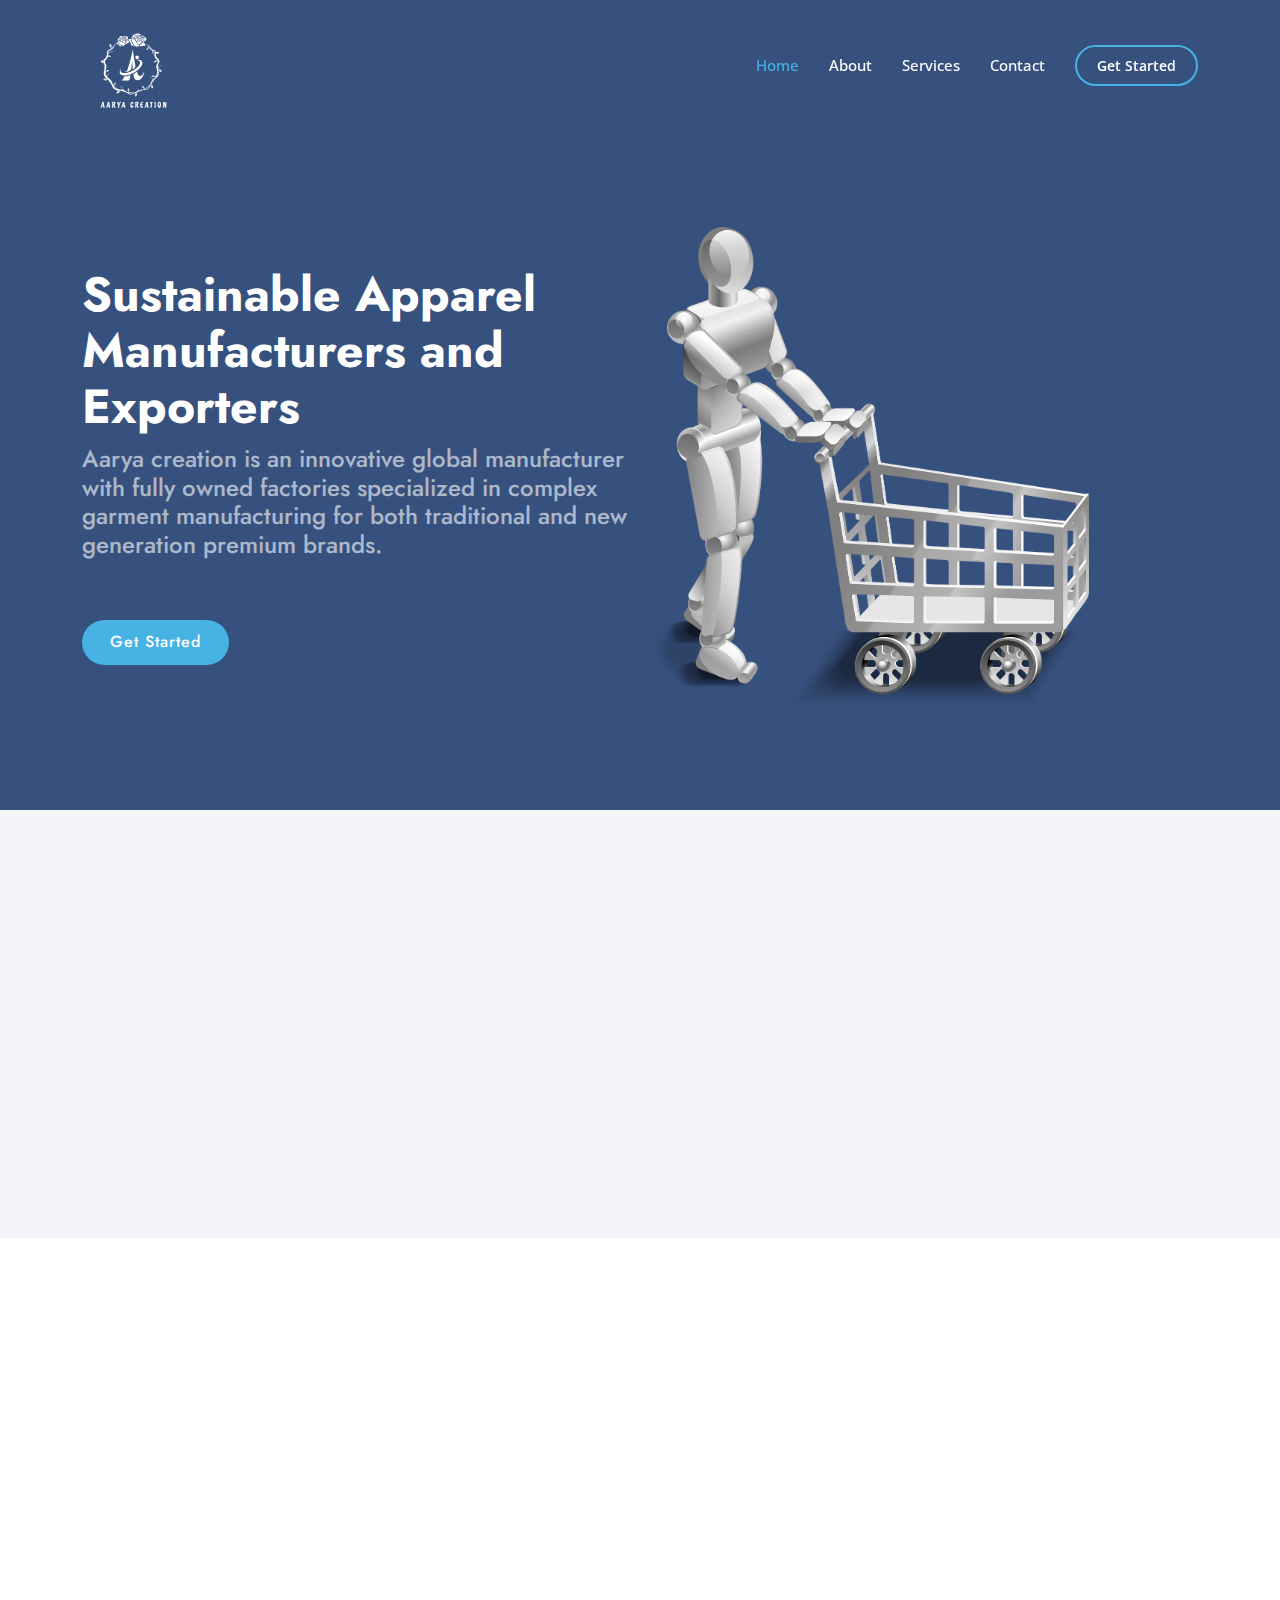
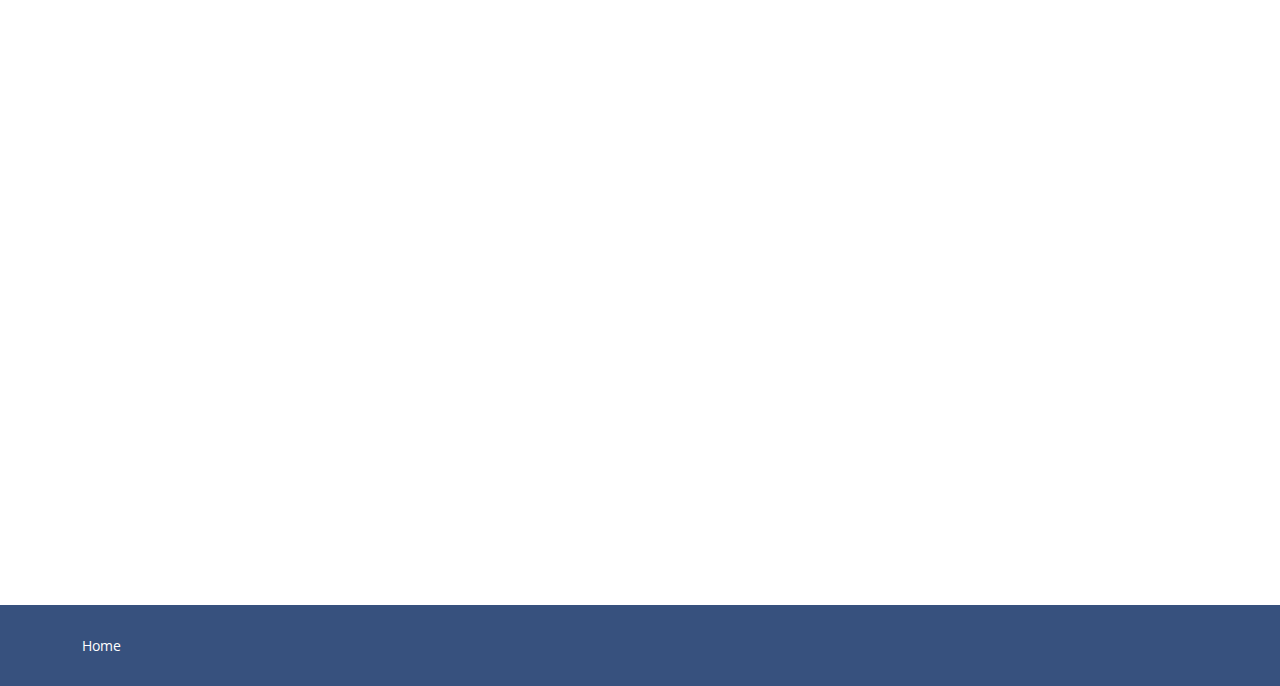
==== commit aa70f788: "Update index.html" ====
--- a/index.html
+++ b/index.html
@@ -135,12 +135,12 @@
         <div class="col-lg-6 d-flex flex-column justify-content-center pt-4 pt-lg-0 order-2 order-lg-1"
           data-aos="fade-up" data-aos-delay="200">
           <h1>Sustainable Apparel Manufacturers and Exporters </h1>
-          <h2>Lorem Ipsum is simply dummy text of the printing and typesetting industry. Lorem Ipsum has been the
-            industry's standard dummy text ever since the 1500s,</h2>
+          <h2>Aarya creation is an innovative global manufacturer with fully owned factories specialized in complex
+            garment manufacturing for both traditional and new generation premium brands.</h2>
           <div class="d-flex justify-content-center justify-content-lg-start">
             <a href="#about" class="btn-get-started scrollto">Get Started</a>
-            <a href="https://www.youtube.com/watch?v=jDDaplaOz7Q" class="glightbox btn-watch-video"><i
-                class="bi bi-play-circle"></i><span>Watch Video</span></a>
+            <!-- <a href="https://www.youtube.com/watch?v=jDDaplaOz7Q" class="glightbox btn-watch-video"><i
+                class="bi bi-play-circle"></i><span>Watch Video</span></a> -->
           </div>
         </div>
         <div class="col-lg-6 order-1 order-lg-2 hero-img" data-aos="zoom-in" data-aos-delay="200">
@@ -159,104 +159,127 @@
 
         <div class="section-title">
           <h2>Products</h2>
-          <p>Magnam dolores commodi suscipit. Necessitatibus eius consequatur ex aliquid fuga eum quidem. Sit sint
-            consectetur velit. Quisquam quos quisquam cupiditate. Et nemo qui impedit suscipit alias ea. Quia fugiat sit
-            in iste officiis commodi quidem hic quas.</p>
-        </div>
-
-        <div class="row">
+          <p>At Aarya creation, we specialise in technical sport, outdoor and sustainable apparel. Our commitment to
+            sustainable and ethical production is evident in our manufacturing processes and materials. We use
+            next-generation developments to create the products of tomorrow, today.</p>
+        </div>
+
+        <div class="row content">
+            <div class="col-xl-3 col-md-6 d-flex align-items-stretch flex-wrap" data-aos="zoom-in" data-aos-delay="100">
+            <a href="#" class="img-box">
+              <img src="https://m.media-amazon.com/images/I/51hNYUx5MKL._SX522_.jpg" alt="">
+              <div class="icon-box">
+                <!-- <h4>Full Sleeves Women Blouse </h4> -->
+              </div>
+            </a>
+
+          </div>
           <div class="col-xl-3 col-md-6 d-flex align-items-stretch flex-wrap" data-aos="zoom-in" data-aos-delay="100">
             <a href="#" class="img-box">
-              <img src="assets/img/half-navy-plain.jpg" alt="">
+              <img src="https://m.media-amazon.com/images/I/514z0dYSeCL._SX522_.jpg" alt="">
               <div class="icon-box">
-                <h4>Full Sleeves Women Blouse </h4>
+                <!-- <h4>Full Sleeves Women Blouse </h4> -->
               </div>
             </a>
-            <div class="color-box">
-              <div id="color-select" class="d-flex align-items-stretch flex-wrap">
-                <div class="color-box" style="background-color: #FFD37F;"></div>
-                <div class="color-box" style="background-color: #FFFA81;"></div>
-                <div class="color-box" style="background-color: #fff;"></div>
-                <div class="color-box" style="background-color: #D5FA80;"></div>
-                <div class="color-box" style="background-color: #78F87F;"></div>
-                <div class="color-box" style="background-color: #79FBD6;"></div>
-                <div class="color-box" style="background-color: #7B84FC;"></div>
-                <div class="color-box" style="background-color: #D687FC;"></div>
-                <div class="color-box" style="background-color: #FF89FD;"></div>
-              </div>
-            </div>
-          </div>
-          <!-- <div class="col-xl-3 col-md-6 d-flex align-items-stretch flex-wrap" data-aos="zoom-in" data-aos-delay="100">
-            <a href="#" class="img-box">
-              <img src="assets/img/full_red_dollby.jpg" alt="">
-              <div class="icon-box">
-                <h4>Bhochi Round Neck dobbyCotton </h4>
-              </div>
-            </a>
-            <div class="color-box">
-              <div id="color-select" class="d-flex align-items-stretch flex-wrap">
-                <div class="color-box" style="background-color: #fff;"></div>
-                <div class="color-box" style="background-color: #FFD37F;"></div>
-                <div class="color-box" style="background-color: #FFFA81;"></div>
-                <div class="color-box" style="background-color: #D5FA80;"></div>
-                <div class="color-box" style="background-color: #78F87F;"></div>
-                <div class="color-box" style="background-color: #79FBD6;"></div>
-                <div class="color-box" style="background-color: #79FDFE;"></div>
-                <div class="color-box" style="background-color: #7AD6FD;"></div>
-                <div class="color-box" style="background-color: #7B84FC;"></div>
-                <div class="color-box" style="background-color: #D687FC;"></div>
-                <div class="color-box" style="background-color: #FF89FD;"></div>
-              </div>
-            </div>
+
           </div>
           <div class="col-xl-3 col-md-6 d-flex align-items-stretch flex-wrap" data-aos="zoom-in" data-aos-delay="100">
             <a href="#" class="img-box">
-              <img src="assets/img/ballon_red_1.jpg" alt="">
+              <img src="https://m.media-amazon.com/images/I/51FPYV7nRML._SX522_.jpg" alt="">
               <div class="icon-box">
-                <h4>Bhochi Round Neck dobbyCotton </h4>
+                <!-- <h4>Bhochi Round Neck dobbyCotton </h4> -->
               </div>
             </a>
-            <div class="color-box">
-              <div id="color-select" class="d-flex align-items-stretch flex-wrap">
-                <div class="color-box" style="background-color: #fff;"></div>
-                <div class="color-box" style="background-color: #FFD37F;"></div>
-                <div class="color-box" style="background-color: #FFFA81;"></div>
-                <div class="color-box" style="background-color: #D5FA80;"></div>
-                <div class="color-box" style="background-color: #78F87F;"></div>
-                <div class="color-box" style="background-color: #79FBD6;"></div>
-                <div class="color-box" style="background-color: #79FDFE;"></div>
-                </div>
-            </div>
-          </div> -->
+          </div>
           <div class="col-xl-3 col-md-6 d-flex align-items-stretch flex-wrap" data-aos="zoom-in" data-aos-delay="100">
             <a href="#" class="img-box">
-              <img src="assets/img/full_chain_white.jpg" alt="">
+              <img src="https://m.media-amazon.com/images/I/51VGudjcT4L._SX522_.jpg" alt="">
               <div class="icon-box">
-                <h4>Bhochi Round Neck dobbyCotton </h4>
+                <!-- <h4>Bhochi Round Neck dobbyCotton </h4> -->
               </div>
             </a>
-            <div class="color-box">
-              <div id="color-select" class="d-flex align-items-stretch flex-wrap">
-                <div class="color-box" style="background-color: #FFD37F;"></div>
-                <div class="color-box" style="background-color: #D5FA80;"></div>
-                <div class="color-box" style="background-color: #fff;"></div>
-
-                <div class="color-box" style="background-color: #78F87F;"></div>
-                <div class="color-box" style="background-color: #79FBD6;"></div>
-                <div class="color-box" style="background-color: #7B84FC;"></div>
-                <div class="color-box" style="background-color: #D687FC;"></div>
-                <div class="color-box" style="background-color: #FF89FD;"></div>
-                <div class="color-box" style="background-color: #79FBD6;"></div>
-
-              </div>
+          </div>
+
+        </div>
+
+        <div class="row content" style="margin-top: 10px;">
+          <div class="col-xl-3 col-md-6 d-flex align-items-stretch flex-wrap" data-aos="zoom-in" data-aos-delay="100">
+          <a href="#" class="img-box">
+            <img src="https://m.media-amazon.com/images/I/61YyPaD4YIL._SY741_.jpg" alt="">
+            <div class="icon-box">
+              <!-- <h4>Full Sleeves Women Blouse </h4> -->
             </div>
-          </div>
-
-
-
-        </div>
-
-      </div>
+          </a>
+
+        </div>
+        <div class="col-xl-3 col-md-6 d-flex align-items-stretch flex-wrap" data-aos="zoom-in" data-aos-delay="100">
+          <a href="#" class="img-box">
+            <img src="https://m.media-amazon.com/images/I/71Mg-dy6tDL._SY741_.jpg" alt="">
+            <div class="icon-box">
+              <!-- <h4>Full Sleeves Women Blouse </h4> -->
+            </div>
+          </a>
+
+        </div>
+        <div class="col-xl-3 col-md-6 d-flex align-items-stretch flex-wrap" data-aos="zoom-in" data-aos-delay="100">
+          <a href="#" class="img-box">
+            <img src="https://m.media-amazon.com/images/I/61w4QRZteaL._SY741_.jpg" alt="">
+            <div class="icon-box">
+              <!-- <h4>Bhochi Round Neck dobbyCotton </h4> -->
+            </div>
+          </a>
+        </div>
+        <div class="col-xl-3 col-md-6 d-flex align-items-stretch flex-wrap" data-aos="zoom-in" data-aos-delay="100">
+          <a href="#" class="img-box">
+            <img src="https://m.media-amazon.com/images/I/7145ScUF3VL._SY741_.jpg" alt="">
+            <div class="icon-box">
+              <!-- <h4>Bhochi Round Neck dobbyCotton </h4> -->
+            </div>
+          </a>
+        </div>
+
+      </div>
+
+      <div class="row content" style="margin-top: 10px;">
+        <div class="col-xl-3 col-md-6 d-flex align-items-stretch flex-wrap" data-aos="zoom-in" data-aos-delay="100">
+        <a href="#" class="img-box">
+          <img src="https://m.media-amazon.com/images/I/71PRbJDVhvL._SX679_.jpg" alt="">
+          <div class="icon-box">
+            <!-- <h4>Full Sleeves Women Blouse </h4> -->
+          </div>
+        </a>
+
+      </div>
+      <div class="col-xl-3 col-md-6 d-flex align-items-stretch flex-wrap" data-aos="zoom-in" data-aos-delay="100">
+        <a href="#" class="img-box">
+          <img src="https://m.media-amazon.com/images/I/71Odg0X7kBL._SX679_.jpg" alt="">
+          <div class="icon-box">
+            <!-- <h4>Full Sleeves Women Blouse </h4> -->
+          </div>
+        </a>
+
+      </div>
+      <div class="col-xl-3 col-md-6 d-flex align-items-stretch flex-wrap" data-aos="zoom-in" data-aos-delay="100">
+        <a href="#" class="img-box">
+          <img src="https://m.media-amazon.com/images/I/71ZDShGBMrL._SX679_.jpg" alt="">
+          <div class="icon-box">
+            <!-- <h4>Bhochi Round Neck dobbyCotton </h4> -->
+          </div>
+        </a>
+      </div>
+      <div class="col-xl-3 col-md-6 d-flex align-items-stretch flex-wrap" data-aos="zoom-in" data-aos-delay="100">
+        <a href="#" class="img-box">
+          <img src="https://m.media-amazon.com/images/I/71ZDShGBMrL._SX679_.jpg" alt="">
+          <div class="icon-box">
+            <!-- <h4>Bhochi Round Neck dobbyCotton </h4> -->
+          </div>
+        </a>
+      </div>
+
+    </div>
+
+      </div>
+      
     </section>
     <!-- End Services Section -->
 
@@ -269,544 +292,27 @@
         </div>
 
         <div class="row content">
-          <div class="col-lg-6">
+          <div class="col-lg-12">
             <p>
-              Lorem ipsum dolor sit amet, consectetur adipiscing elit, sed do eiusmod tempor incididunt ut labore et
-              dolore
-              magna aliqua.
+              Our head office is located in Surat, India. Our company is built on core values of sustainability and
+              ethical practice. Trustability is a guiding principle under which we conduct all business activities.
+              Aarya creation is a truly global business with fully owned factories and one continent (Asia).
             </p>
             <ul>
-              <li><i class="ri-check-double-line"></i> Ullamco laboris nisi ut aliquip ex ea commodo consequat</li>
-              <li><i class="ri-check-double-line"></i> Duis aute irure dolor in reprehenderit in voluptate velit</li>
-              <li><i class="ri-check-double-line"></i> Ullamco laboris nisi ut aliquip ex ea commodo consequat</li>
+              <li><i class="ri-check-double-line"></i> Experienced team</li>
+              <li><i class="ri-check-double-line"></i> Large scale production</li>
+              <li><i class="ri-check-double-line"></i> World class quality</li>
             </ul>
           </div>
-          <div class="col-lg-6 pt-4 pt-lg-0">
-            <p>
-              Ullamco laboris nisi ut aliquip ex ea commodo consequat. Duis aute irure dolor in reprehenderit in
-              voluptate
-              velit esse cillum dolore eu fugiat nulla pariatur. Excepteur sint occaecat cupidatat non proident, sunt in
-              culpa qui officia deserunt mollit anim id est laborum.
-            </p>
-            <a href="#" class="btn-learn-more">Learn More</a>
-          </div>
-        </div>
-
+        </div>
+
+        
       </div>
     </section><!-- End About Us Section -->
 
-    <!-- ======= Why Us Section ======= -->
-    <!-- <section id="why-us" class="why-us section-bg">
-      <div class="container-fluid" data-aos="fade-up">
-
-        <div class="row">
-
-          <div class="col-lg-7 d-flex flex-column justify-content-center align-items-stretch  order-2 order-lg-1">
-
-            <div class="content">
-              <h3>Eum ipsam laborum deleniti <strong>velit pariatur architecto aut nihil</strong></h3>
-              <p>
-                Lorem ipsum dolor sit amet, consectetur adipiscing elit, sed do eiusmod tempor incididunt ut labore et
-                dolore magna aliqua. Duis aute irure dolor in reprehenderit
-              </p>
-            </div>
-
-            <div class="accordion-list">
-              <ul>
-                <li>
-                  <a data-bs-toggle="collapse" class="collapse" data-bs-target="#accordion-list-1"><span>01</span> Non
-                    consectetur a erat nam at lectus urna duis? <i class="bx bx-chevron-down icon-show"></i><i
-                      class="bx bx-chevron-up icon-close"></i></a>
-                  <div id="accordion-list-1" class="collapse show" data-bs-parent=".accordion-list">
-                    <p>
-                      Feugiat pretium nibh ipsum consequat. Tempus iaculis urna id volutpat lacus laoreet non curabitur
-                      gravida. Venenatis lectus magna fringilla urna porttitor rhoncus dolor purus non.
-                    </p>
-                  </div>
-                </li>
-
-                <li>
-                  <a data-bs-toggle="collapse" data-bs-target="#accordion-list-2" class="collapsed"><span>02</span>
-                    Feugiat scelerisque varius morbi enim nunc? <i class="bx bx-chevron-down icon-show"></i><i
-                      class="bx bx-chevron-up icon-close"></i></a>
-                  <div id="accordion-list-2" class="collapse" data-bs-parent=".accordion-list">
-                    <p>
-                      Dolor sit amet consectetur adipiscing elit pellentesque habitant morbi. Id interdum velit laoreet
-                      id donec ultrices. Fringilla phasellus faucibus scelerisque eleifend donec pretium. Est
-                      pellentesque elit ullamcorper dignissim. Mauris ultrices eros in cursus turpis massa tincidunt
-                      dui.
-                    </p>
-                  </div>
-                </li>
-
-                <li>
-                  <a data-bs-toggle="collapse" data-bs-target="#accordion-list-3" class="collapsed"><span>03</span>
-                    Dolor sit amet consectetur adipiscing elit? <i class="bx bx-chevron-down icon-show"></i><i
-                      class="bx bx-chevron-up icon-close"></i></a>
-                  <div id="accordion-list-3" class="collapse" data-bs-parent=".accordion-list">
-                    <p>
-                      Eleifend mi in nulla posuere sollicitudin aliquam ultrices sagittis orci. Faucibus pulvinar
-                      elementum integer enim. Sem nulla pharetra diam sit amet nisl suscipit. Rutrum tellus pellentesque
-                      eu tincidunt. Lectus urna duis convallis convallis tellus. Urna molestie at elementum eu facilisis
-                      sed odio morbi quis
-                    </p>
-                  </div>
-                </li>
-
-              </ul>
-            </div>
-
-          </div>
-
-          <div class="col-lg-5 align-items-stretch order-1 order-lg-2 img"
-            style='background-image: url("assets/img/why-us.png");' data-aos="zoom-in" data-aos-delay="150">&nbsp;</div>
-        </div>
-
-      </div>
-    </section> -->
-    <!-- End Why Us Section -->
-
-    <!-- ======= Skills Section ======= -->
-    <!-- <section id="skills" class="skills">
-      <div class="container" data-aos="fade-up">
-
-        <div class="row">
-          <div class="col-lg-6 d-flex align-items-center" data-aos="fade-right" data-aos-delay="100">
-            <img src="assets/img/skills.png" class="img-fluid" alt="">
-          </div>
-          <div class="col-lg-6 pt-4 pt-lg-0 content" data-aos="fade-left" data-aos-delay="100">
-            <h3>Voluptatem dignissimos provident quasi corporis voluptates</h3>
-            <p class="fst-italic">
-              Lorem ipsum dolor sit amet, consectetur adipiscing elit, sed do eiusmod tempor incididunt ut labore et
-              dolore
-              magna aliqua.
-            </p>
-
-            <div class="skills-content">
-
-              <div class="progress">
-                <span class="skill">HTML <i class="val">100%</i></span>
-                <div class="progress-bar-wrap">
-                  <div class="progress-bar" role="progressbar" aria-valuenow="100" aria-valuemin="0"
-                    aria-valuemax="100"></div>
-                </div>
-              </div>
-
-              <div class="progress">
-                <span class="skill">CSS <i class="val">90%</i></span>
-                <div class="progress-bar-wrap">
-                  <div class="progress-bar" role="progressbar" aria-valuenow="90" aria-valuemin="0" aria-valuemax="100">
-                  </div>
-                </div>
-              </div>
-
-              <div class="progress">
-                <span class="skill">JavaScript <i class="val">75%</i></span>
-                <div class="progress-bar-wrap">
-                  <div class="progress-bar" role="progressbar" aria-valuenow="75" aria-valuemin="0" aria-valuemax="100">
-                  </div>
-                </div>
-              </div>
-
-              <div class="progress">
-                <span class="skill">Photoshop <i class="val">55%</i></span>
-                <div class="progress-bar-wrap">
-                  <div class="progress-bar" role="progressbar" aria-valuenow="55" aria-valuemin="0" aria-valuemax="100">
-                  </div>
-                </div>
-              </div>
-
-            </div>
-
-          </div>
-        </div>
-
-      </div>
-    </section> -->
-    <!-- End Skills Section -->
-
-
-
-    <!-- ======= Cta Section ======= -->
-    <!-- <section id="cta" class="cta">
-      <div class="container" data-aos="zoom-in">
-
-        <div class="row">
-          <div class="col-lg-9 text-center text-lg-start">
-            <h3>Call To Action</h3>
-            <p> Duis aute irure dolor in reprehenderit in voluptate velit esse cillum dolore eu fugiat nulla pariatur.
-              Excepteur sint occaecat cupidatat non proident, sunt in culpa qui officia deserunt mollit anim id est
-              laborum.</p>
-          </div>
-          <div class="col-lg-3 cta-btn-container text-center">
-            <a class="cta-btn align-middle" href="#">Call To Action</a>
-          </div>
-        </div>
-
-      </div>
-    </section> -->
-    <!-- End Cta Section -->
-
-    <!-- ======= Portfolio Section ======= -->
-    <!-- <section id="portfolio" class="portfolio">
-      <div class="container" data-aos="fade-up">
-
-        <div class="section-title">
-          <h2>Portfolio</h2>
-          <p>Magnam dolores commodi suscipit. Necessitatibus eius consequatur ex aliquid fuga eum quidem. Sit sint
-            consectetur velit. Quisquam quos quisquam cupiditate. Et nemo qui impedit suscipit alias ea. Quia fugiat sit
-            in iste officiis commodi quidem hic quas.</p>
-        </div>
-
-        <ul id="portfolio-flters" class="d-flex justify-content-center" data-aos="fade-up" data-aos-delay="100">
-          <li data-filter="*" class="filter-active">All</li>
-          <li data-filter=".filter-app">App</li>
-          <li data-filter=".filter-card">Card</li>
-          <li data-filter=".filter-web">Web</li>
-        </ul>
-
-        <div class="row portfolio-container" data-aos="fade-up" data-aos-delay="200">
-
-          <div class="col-lg-4 col-md-6 portfolio-item filter-app">
-            <div class="portfolio-img"><img src="assets/img/portfolio/portfolio-1.jpg" class="img-fluid" alt=""></div>
-            <div class="portfolio-info">
-              <h4>App 1</h4>
-              <p>App</p>
-              <a href="assets/img/portfolio/portfolio-1.jpg" data-gallery="portfolioGallery"
-                class="portfolio-lightbox preview-link" title="App 1"><i class="bx bx-plus"></i></a>
-              <a href="portfolio-details.html" class="details-link" title="More Details"><i class="bx bx-link"></i></a>
-            </div>
-          </div>
-
-          <div class="col-lg-4 col-md-6 portfolio-item filter-web">
-            <div class="portfolio-img"><img src="assets/img/portfolio/portfolio-2.jpg" class="img-fluid" alt=""></div>
-            <div class="portfolio-info">
-              <h4>Web 3</h4>
-              <p>Web</p>
-              <a href="assets/img/portfolio/portfolio-2.jpg" data-gallery="portfolioGallery"
-                class="portfolio-lightbox preview-link" title="Web 3"><i class="bx bx-plus"></i></a>
-              <a href="portfolio-details.html" class="details-link" title="More Details"><i class="bx bx-link"></i></a>
-            </div>
-          </div>
-
-          <div class="col-lg-4 col-md-6 portfolio-item filter-app">
-            <div class="portfolio-img"><img src="assets/img/portfolio/portfolio-3.jpg" class="img-fluid" alt=""></div>
-            <div class="portfolio-info">
-              <h4>App 2</h4>
-              <p>App</p>
-              <a href="assets/img/portfolio/portfolio-3.jpg" data-gallery="portfolioGallery"
-                class="portfolio-lightbox preview-link" title="App 2"><i class="bx bx-plus"></i></a>
-              <a href="portfolio-details.html" class="details-link" title="More Details"><i class="bx bx-link"></i></a>
-            </div>
-          </div>
-
-          <div class="col-lg-4 col-md-6 portfolio-item filter-card">
-            <div class="portfolio-img"><img src="assets/img/portfolio/portfolio-4.jpg" class="img-fluid" alt=""></div>
-            <div class="portfolio-info">
-              <h4>Card 2</h4>
-              <p>Card</p>
-              <a href="assets/img/portfolio/portfolio-4.jpg" data-gallery="portfolioGallery"
-                class="portfolio-lightbox preview-link" title="Card 2"><i class="bx bx-plus"></i></a>
-              <a href="portfolio-details.html" class="details-link" title="More Details"><i class="bx bx-link"></i></a>
-            </div>
-          </div>
-
-          <div class="col-lg-4 col-md-6 portfolio-item filter-web">
-            <div class="portfolio-img"><img src="assets/img/portfolio/portfolio-5.jpg" class="img-fluid" alt=""></div>
-            <div class="portfolio-info">
-              <h4>Web 2</h4>
-              <p>Web</p>
-              <a href="assets/img/portfolio/portfolio-5.jpg" data-gallery="portfolioGallery"
-                class="portfolio-lightbox preview-link" title="Web 2"><i class="bx bx-plus"></i></a>
-              <a href="portfolio-details.html" class="details-link" title="More Details"><i class="bx bx-link"></i></a>
-            </div>
-          </div>
-
-          <div class="col-lg-4 col-md-6 portfolio-item filter-app">
-            <div class="portfolio-img"><img src="assets/img/portfolio/portfolio-6.jpg" class="img-fluid" alt=""></div>
-            <div class="portfolio-info">
-              <h4>App 3</h4>
-              <p>App</p>
-              <a href="assets/img/portfolio/portfolio-6.jpg" data-gallery="portfolioGallery"
-                class="portfolio-lightbox preview-link" title="App 3"><i class="bx bx-plus"></i></a>
-              <a href="portfolio-details.html" class="details-link" title="More Details"><i class="bx bx-link"></i></a>
-            </div>
-          </div>
-
-          <div class="col-lg-4 col-md-6 portfolio-item filter-card">
-            <div class="portfolio-img"><img src="assets/img/portfolio/portfolio-7.jpg" class="img-fluid" alt=""></div>
-            <div class="portfolio-info">
-              <h4>Card 1</h4>
-              <p>Card</p>
-              <a href="assets/img/portfolio/portfolio-7.jpg" data-gallery="portfolioGallery"
-                class="portfolio-lightbox preview-link" title="Card 1"><i class="bx bx-plus"></i></a>
-              <a href="portfolio-details.html" class="details-link" title="More Details"><i class="bx bx-link"></i></a>
-            </div>
-          </div>
-
-          <div class="col-lg-4 col-md-6 portfolio-item filter-card">
-            <div class="portfolio-img"><img src="assets/img/portfolio/portfolio-8.jpg" class="img-fluid" alt=""></div>
-            <div class="portfolio-info">
-              <h4>Card 3</h4>
-              <p>Card</p>
-              <a href="assets/img/portfolio/portfolio-8.jpg" data-gallery="portfolioGallery"
-                class="portfolio-lightbox preview-link" title="Card 3"><i class="bx bx-plus"></i></a>
-              <a href="portfolio-details.html" class="details-link" title="More Details"><i class="bx bx-link"></i></a>
-            </div>
-          </div>
-
-          <div class="col-lg-4 col-md-6 portfolio-item filter-web">
-            <div class="portfolio-img"><img src="assets/img/portfolio/portfolio-9.jpg" class="img-fluid" alt=""></div>
-            <div class="portfolio-info">
-              <h4>Web 3</h4>
-              <p>Web</p>
-              <a href="assets/img/portfolio/portfolio-9.jpg" data-gallery="portfolioGallery"
-                class="portfolio-lightbox preview-link" title="Web 3"><i class="bx bx-plus"></i></a>
-              <a href="portfolio-details.html" class="details-link" title="More Details"><i class="bx bx-link"></i></a>
-            </div>
-          </div>
-
-        </div>
-
-      </div>
-    </section> -->
-    <!-- End Portfolio Section -->
-
-    <!-- ======= Team Section ======= -->
-    <!-- <section id="team" class="team section-bg">
-      <div class="container" data-aos="fade-up">
-
-        <div class="section-title">
-          <h2>Team</h2>
-          <p>Magnam dolores commodi suscipit. Necessitatibus eius consequatur ex aliquid fuga eum quidem. Sit sint
-            consectetur velit. Quisquam quos quisquam cupiditate. Et nemo qui impedit suscipit alias ea. Quia fugiat sit
-            in iste officiis commodi quidem hic quas.</p>
-        </div>
-
-        <div class="row">
-
-          <div class="col-lg-6" data-aos="zoom-in" data-aos-delay="100">
-            <div class="member d-flex align-items-start">
-              <div class="pic"><img src="assets/img/team/team-1.jpg" class="img-fluid" alt=""></div>
-              <div class="member-info">
-                <h4>Walter White</h4>
-                <span>Chief Executive Officer</span>
-                <p>Explicabo voluptatem mollitia et repellat qui dolorum quasi</p>
-                <div class="social">
-                  <a href=""><i class="ri-twitter-fill"></i></a>
-                  <a href=""><i class="ri-facebook-fill"></i></a>
-                  <a href=""><i class="ri-instagram-fill"></i></a>
-                  <a href=""> <i class="ri-linkedin-box-fill"></i> </a>
-                </div>
-              </div>
-            </div>
-          </div>
-
-          <div class="col-lg-6 mt-4 mt-lg-0" data-aos="zoom-in" data-aos-delay="200">
-            <div class="member d-flex align-items-start">
-              <div class="pic"><img src="assets/img/team/team-2.jpg" class="img-fluid" alt=""></div>
-              <div class="member-info">
-                <h4>Sarah Jhonson</h4>
-                <span>Product Manager</span>
-                <p>Aut maiores voluptates amet et quis praesentium qui senda para</p>
-                <div class="social">
-                  <a href=""><i class="ri-twitter-fill"></i></a>
-                  <a href=""><i class="ri-facebook-fill"></i></a>
-                  <a href=""><i class="ri-instagram-fill"></i></a>
-                  <a href=""> <i class="ri-linkedin-box-fill"></i> </a>
-                </div>
-              </div>
-            </div>
-          </div>
-
-          <div class="col-lg-6 mt-4" data-aos="zoom-in" data-aos-delay="300">
-            <div class="member d-flex align-items-start">
-              <div class="pic"><img src="assets/img/team/team-3.jpg" class="img-fluid" alt=""></div>
-              <div class="member-info">
-                <h4>William Anderson</h4>
-                <span>CTO</span>
-                <p>Quisquam facilis cum velit laborum corrupti fuga rerum quia</p>
-                <div class="social">
-                  <a href=""><i class="ri-twitter-fill"></i></a>
-                  <a href=""><i class="ri-facebook-fill"></i></a>
-                  <a href=""><i class="ri-instagram-fill"></i></a>
-                  <a href=""> <i class="ri-linkedin-box-fill"></i> </a>
-                </div>
-              </div>
-            </div>
-          </div>
-
-          <div class="col-lg-6 mt-4" data-aos="zoom-in" data-aos-delay="400">
-            <div class="member d-flex align-items-start">
-              <div class="pic"><img src="assets/img/team/team-4.jpg" class="img-fluid" alt=""></div>
-              <div class="member-info">
-                <h4>Amanda Jepson</h4>
-                <span>Accountant</span>
-                <p>Dolorum tempora officiis odit laborum officiis et et accusamus</p>
-                <div class="social">
-                  <a href=""><i class="ri-twitter-fill"></i></a>
-                  <a href=""><i class="ri-facebook-fill"></i></a>
-                  <a href=""><i class="ri-instagram-fill"></i></a>
-                  <a href=""> <i class="ri-linkedin-box-fill"></i> </a>
-                </div>
-              </div>
-            </div>
-          </div>
-
-        </div>
-
-      </div>
-    </section> -->
-    <!-- End Team Section -->
-
-    <!-- ======= Pricing Section ======= -->
-    <!-- <section id="pricing" class="pricing">
-      <div class="container" data-aos="fade-up">
-
-        <div class="section-title">
-          <h2>Pricing</h2>
-          <p>Magnam dolores commodi suscipit. Necessitatibus eius consequatur ex aliquid fuga eum quidem. Sit sint
-            consectetur velit. Quisquam quos quisquam cupiditate. Et nemo qui impedit suscipit alias ea. Quia fugiat sit
-            in iste officiis commodi quidem hic quas.</p>
-        </div>
-
-        <div class="row">
-
-          <div class="col-lg-4" data-aos="fade-up" data-aos-delay="100">
-            <div class="box">
-              <h3>Free Plan</h3>
-              <h4><sup>$</sup>0<span>per month</span></h4>
-              <ul>
-                <li><i class="bx bx-check"></i> Quam adipiscing vitae proin</li>
-                <li><i class="bx bx-check"></i> Nec feugiat nisl pretium</li>
-                <li><i class="bx bx-check"></i> Nulla at volutpat diam uteera</li>
-                <li class="na"><i class="bx bx-x"></i> <span>Pharetra massa massa ultricies</span></li>
-                <li class="na"><i class="bx bx-x"></i> <span>Massa ultricies mi quis hendrerit</span></li>
-              </ul>
-              <a href="#" class="buy-btn">Get Started</a>
-            </div>
-          </div>
-
-          <div class="col-lg-4 mt-4 mt-lg-0" data-aos="fade-up" data-aos-delay="200">
-            <div class="box featured">
-              <h3>Business Plan</h3>
-              <h4><sup>$</sup>29<span>per month</span></h4>
-              <ul>
-                <li><i class="bx bx-check"></i> Quam adipiscing vitae proin</li>
-                <li><i class="bx bx-check"></i> Nec feugiat nisl pretium</li>
-                <li><i class="bx bx-check"></i> Nulla at volutpat diam uteera</li>
-                <li><i class="bx bx-check"></i> Pharetra massa massa ultricies</li>
-                <li><i class="bx bx-check"></i> Massa ultricies mi quis hendrerit</li>
-              </ul>
-              <a href="#" class="buy-btn">Get Started</a>
-            </div>
-          </div>
-
-          <div class="col-lg-4 mt-4 mt-lg-0" data-aos="fade-up" data-aos-delay="300">
-            <div class="box">
-              <h3>Developer Plan</h3>
-              <h4><sup>$</sup>49<span>per month</span></h4>
-              <ul>
-                <li><i class="bx bx-check"></i> Quam adipiscing vitae proin</li>
-                <li><i class="bx bx-check"></i> Nec feugiat nisl pretium</li>
-                <li><i class="bx bx-check"></i> Nulla at volutpat diam uteera</li>
-                <li><i class="bx bx-check"></i> Pharetra massa massa ultricies</li>
-                <li><i class="bx bx-check"></i> Massa ultricies mi quis hendrerit</li>
-              </ul>
-              <a href="#" class="buy-btn">Get Started</a>
-            </div>
-          </div>
-
-        </div>
-
-      </div>
-    </section> -->
-    <!-- End Pricing Section -->
-
-    <!-- ======= Frequently Asked Questions Section ======= -->
-    <!-- <section id="faq" class="faq section-bg">
-      <div class="container" data-aos="fade-up">
-
-        <div class="section-title">
-          <h2>Frequently Asked Questions</h2>
-          <p>Magnam dolores commodi suscipit. Necessitatibus eius consequatur ex aliquid fuga eum quidem. Sit sint
-            consectetur velit. Quisquam quos quisquam cupiditate. Et nemo qui impedit suscipit alias ea. Quia fugiat sit
-            in iste officiis commodi quidem hic quas.</p>
-        </div>
-
-        <div class="faq-list">
-          <ul>
-            <li data-aos="fade-up" data-aos-delay="100">
-              <i class="bx bx-help-circle icon-help"></i> <a data-bs-toggle="collapse" class="collapse"
-                data-bs-target="#faq-list-1">Non consectetur a erat nam at lectus urna duis? <i
-                  class="bx bx-chevron-down icon-show"></i><i class="bx bx-chevron-up icon-close"></i></a>
-              <div id="faq-list-1" class="collapse show" data-bs-parent=".faq-list">
-                <p>
-                  Feugiat pretium nibh ipsum consequat. Tempus iaculis urna id volutpat lacus laoreet non curabitur
-                  gravida. Venenatis lectus magna fringilla urna porttitor rhoncus dolor purus non.
-                </p>
-              </div>
-            </li>
-
-            <li data-aos="fade-up" data-aos-delay="200">
-              <i class="bx bx-help-circle icon-help"></i> <a data-bs-toggle="collapse" data-bs-target="#faq-list-2"
-                class="collapsed">Feugiat scelerisque varius morbi enim nunc? <i
-                  class="bx bx-chevron-down icon-show"></i><i class="bx bx-chevron-up icon-close"></i></a>
-              <div id="faq-list-2" class="collapse" data-bs-parent=".faq-list">
-                <p>
-                  Dolor sit amet consectetur adipiscing elit pellentesque habitant morbi. Id interdum velit laoreet id
-                  donec ultrices. Fringilla phasellus faucibus scelerisque eleifend donec pretium. Est pellentesque elit
-                  ullamcorper dignissim. Mauris ultrices eros in cursus turpis massa tincidunt dui.
-                </p>
-              </div>
-            </li>
-
-            <li data-aos="fade-up" data-aos-delay="300">
-              <i class="bx bx-help-circle icon-help"></i> <a data-bs-toggle="collapse" data-bs-target="#faq-list-3"
-                class="collapsed">Dolor sit amet consectetur adipiscing elit? <i
-                  class="bx bx-chevron-down icon-show"></i><i class="bx bx-chevron-up icon-close"></i></a>
-              <div id="faq-list-3" class="collapse" data-bs-parent=".faq-list">
-                <p>
-                  Eleifend mi in nulla posuere sollicitudin aliquam ultrices sagittis orci. Faucibus pulvinar elementum
-                  integer enim. Sem nulla pharetra diam sit amet nisl suscipit. Rutrum tellus pellentesque eu tincidunt.
-                  Lectus urna duis convallis convallis tellus. Urna molestie at elementum eu facilisis sed odio morbi
-                  quis
-                </p>
-              </div>
-            </li>
-
-            <li data-aos="fade-up" data-aos-delay="400">
-              <i class="bx bx-help-circle icon-help"></i> <a data-bs-toggle="collapse" data-bs-target="#faq-list-4"
-                class="collapsed">Tempus quam pellentesque nec nam aliquam sem et tortor consequat? <i
-                  class="bx bx-chevron-down icon-show"></i><i class="bx bx-chevron-up icon-close"></i></a>
-              <div id="faq-list-4" class="collapse" data-bs-parent=".faq-list">
-                <p>
-                  Molestie a iaculis at erat pellentesque adipiscing commodo. Dignissim suspendisse in est ante in. Nunc
-                  vel risus commodo viverra maecenas accumsan. Sit amet nisl suscipit adipiscing bibendum est. Purus
-                  gravida quis blandit turpis cursus in.
-                </p>
-              </div>
-            </li>
-
-            <li data-aos="fade-up" data-aos-delay="500">
-              <i class="bx bx-help-circle icon-help"></i> <a data-bs-toggle="collapse" data-bs-target="#faq-list-5"
-                class="collapsed">Tortor vitae purus faucibus ornare. Varius vel pharetra vel turpis nunc eget lorem
-                dolor? <i class="bx bx-chevron-down icon-show"></i><i class="bx bx-chevron-up icon-close"></i></a>
-              <div id="faq-list-5" class="collapse" data-bs-parent=".faq-list">
-                <p>
-                  Laoreet sit amet cursus sit amet dictum sit amet justo. Mauris vitae ultricies leo integer malesuada
-                  nunc vel. Tincidunt eget nullam non nisi est sit amet. Turpis nunc eget lorem dolor sed. Ut venenatis
-                  tellus in metus vulputate eu scelerisque.
-                </p>
-              </div>
-            </li>
-
-          </ul>
-        </div>
-
-      </div>
-    </section> -->
-    <!-- End Frequently Asked Questions Section -->
+
+
+
 
     <!-- ======= Contact Section ======= -->
     <section id="contact" class="contact">
@@ -814,9 +320,9 @@
 
         <div class="section-title">
           <h2>Contact</h2>
-          <p>Magnam dolores commodi suscipit. Necessitatibus eius consequatur ex aliquid fuga eum quidem. Sit sint
+          <!-- <p>Magnam dolores commodi suscipit. Necessitatibus eius consequatur ex aliquid fuga eum quidem. Sit sint
             consectetur velit. Quisquam quos quisquam cupiditate. Et nemo qui impedit suscipit alias ea. Quia fugiat sit
-            in iste officiis commodi quidem hic quas.</p>
+            in iste officiis commodi quidem hic quas.</p> -->
         </div>
 
         <div class="row">
@@ -841,14 +347,20 @@
                 <p>+91 XXX-coming soon</p>
               </div>
 
-               <iframe
+              <!-- <iframe
                 src="https://maps.google.com/maps?width=100%25&amp;height=600&amp;hl=en&amp;q=Ambika%20Nagar%20Navagam%20Dindoli+(Aarya%20Creation)&amp;t=&amp;z=14&amp;ie=UTF8&amp;iwloc=B&amp;output=embed"
-                frameborder="0" style="border:0; width: 100%; height: 290px;" allowfullscreen></iframe> 
+                frameborder="0" style="border:0; width: 100%; height: 290px;" allowfullscreen></iframe>  -->
             </div>
 
           </div>
 
           <div class="col-lg-7 mt-5 mt-lg-0 d-flex align-items-stretch">
+            <iframe
+              src="https://maps.google.com/maps?width=100%25&amp;height=600&amp;hl=en&amp;q=Ambika%20Nagar%20Navagam%20Dindoli+(Aarya%20Creation)&amp;t=&amp;z=14&amp;ie=UTF8&amp;iwloc=B&amp;output=embed"
+              frameborder="0" style="border:0; width: 100%; height: 290px;" allowfullscreen></iframe>
+          </div>
+
+          <!-- <div class="col-lg-7 mt-5 mt-lg-0 d-flex align-items-stretch">
             <form action="forms/contact.php" method="post" role="form" class="php-email-form">
               <div class="row">
                 <div class="form-group col-md-6">
@@ -873,9 +385,9 @@
                 <div class="error-message"></div>
                 <div class="sent-message">Your message has been sent. Thank you!</div>
               </div>
-              <div class="text-center"><button type="submit">Send Message</button></div>
+              <div class="text-center"><button disabled type="submit">Coming soon</button></div>
             </form>
-          </div>
+          </div> -->
 
         </div>
 
@@ -888,11 +400,14 @@
   <footer id="footer">
     <div class="container footer-bottom clearfix">
       <div class="copyright">
+        <a class="nav-link scrollto active" href="#hero">Home</a>
+      </div>
+      <!-- <div class="copyright">
         &copy; Copyright <strong><span>Neha</span></strong>. All Rights Reserved
       </div>
       <div class="credits">
         Designed by <a href="javascript:void(0)">neha bhakta</a>
-      </div>
+      </div> -->
     </div>
   </footer>
   <!-- End Footer -->
@@ -914,4 +429,4 @@
 
 </body>
 
-</html>+</html>
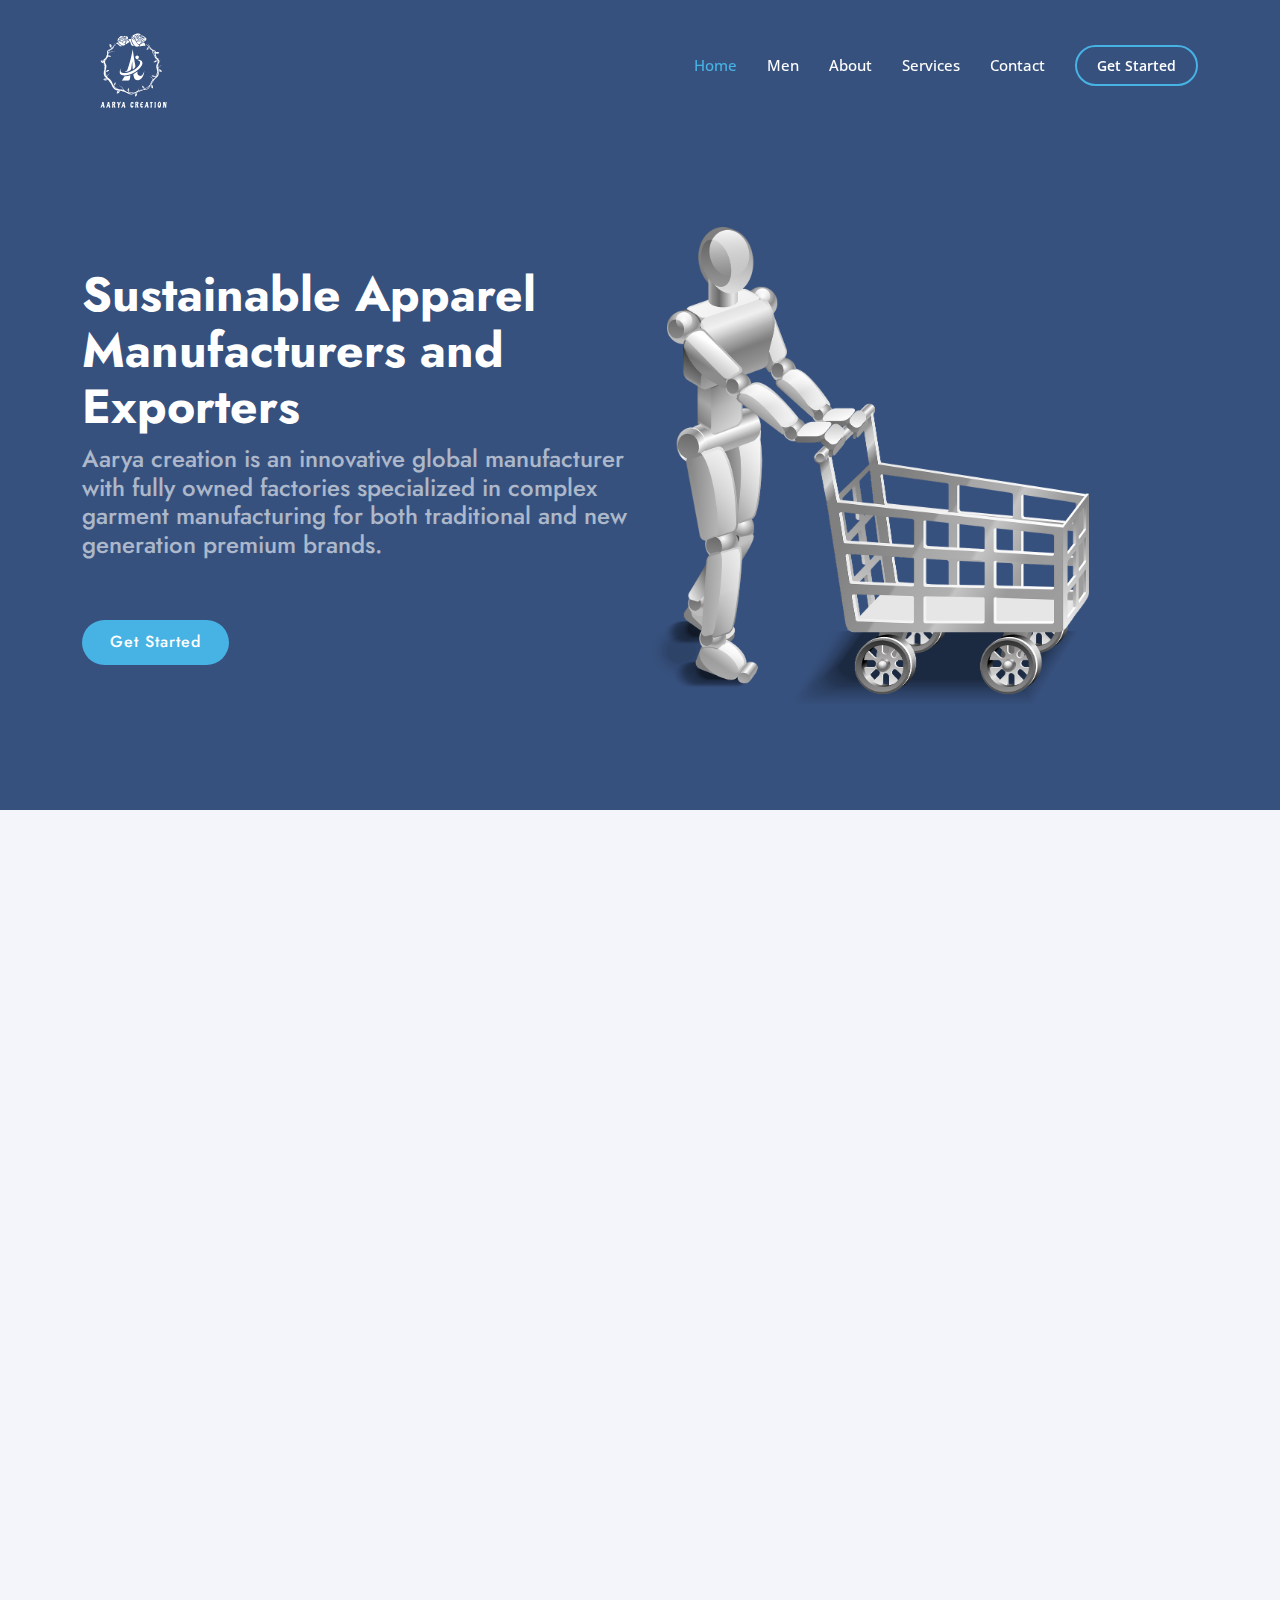
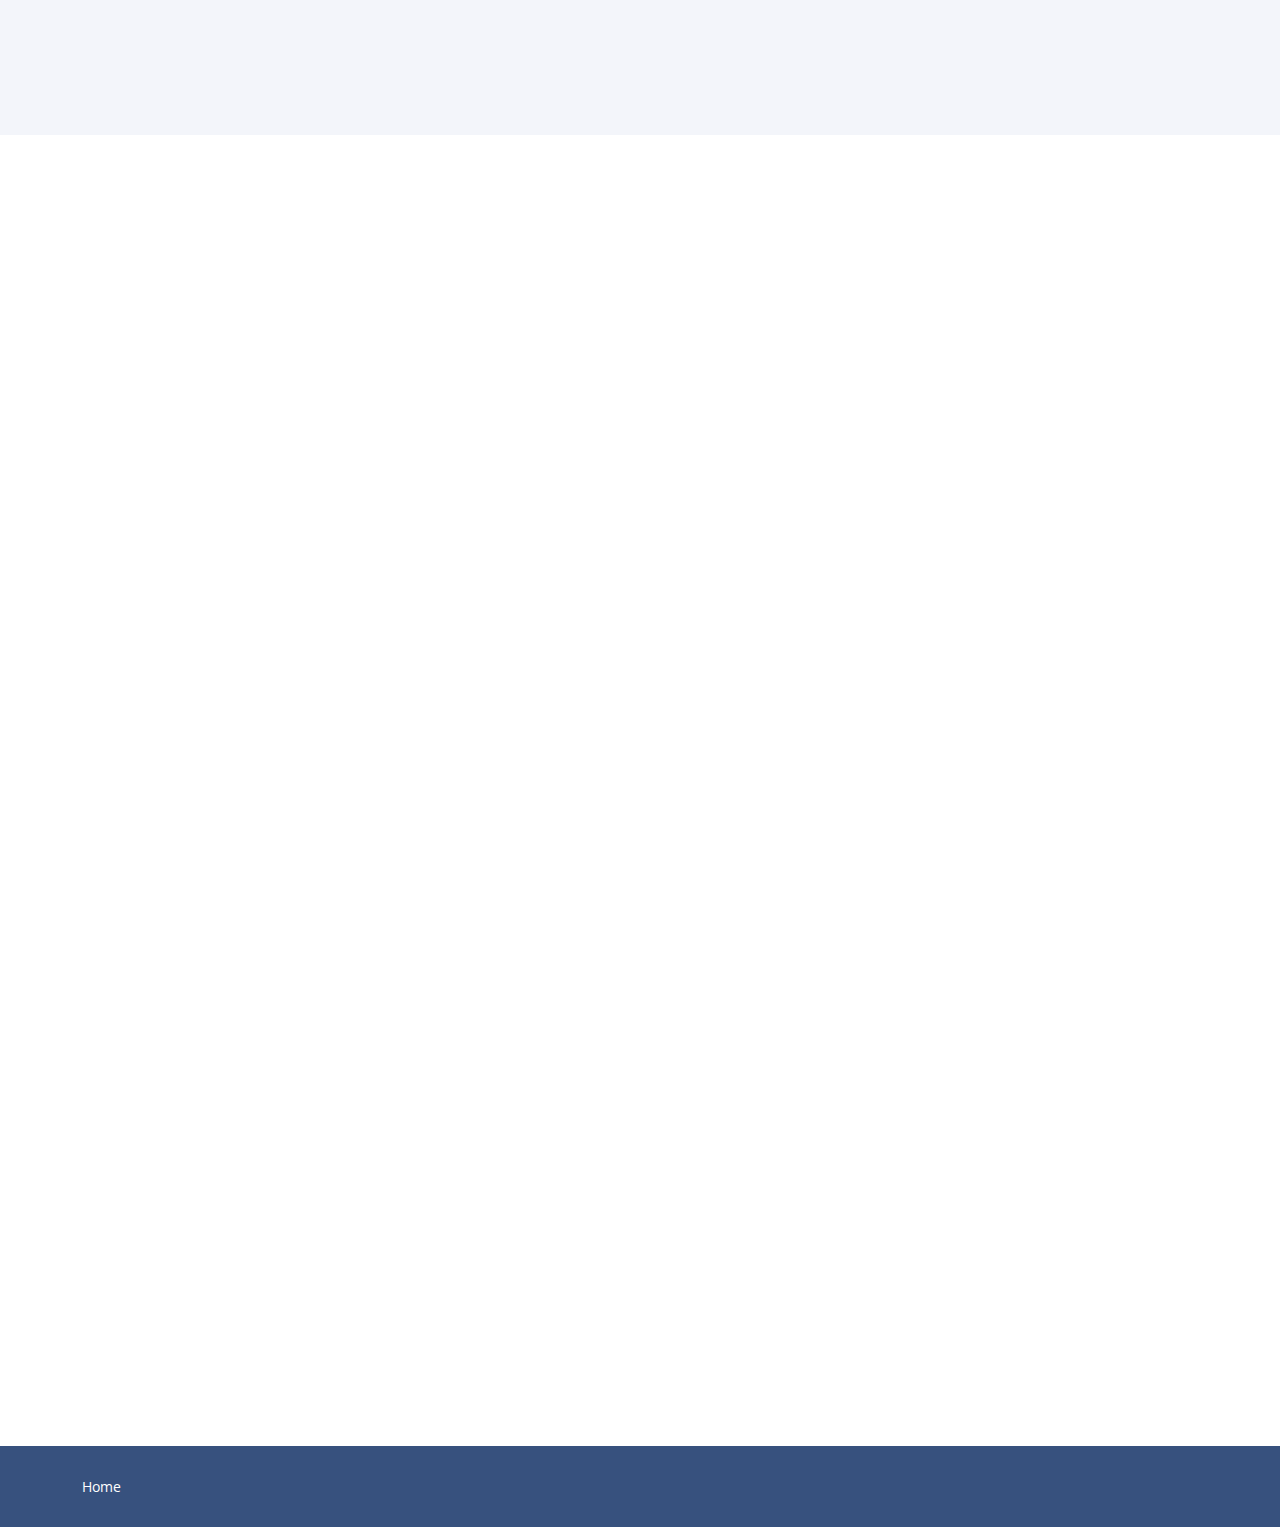
==== commit 75115bf2: "Update index.html" ====
--- a/index.html
+++ b/index.html
@@ -5,9 +5,13 @@
   <meta charset="utf-8">
   <meta content="width=device-width, initial-scale=1.0" name="viewport">
 
-  <title>AARYA CREATION</title>
-  <meta content="" name="description">
-  <meta content="" name="keywords">
+  <title>AARYA CREATION - Quality Textiles and Fabrics Manufacturer and Exporters</title>
+  <meta
+    content="AARYA CREATION offers a wide range of high-quality textiles and fabrics for all your needs. Discover our collection of premium fabrics, perfect for fashion, home decor, and more."
+    name="description">
+  <meta
+    content="textile manufacturer, manufacturer in surat, Women wear Manufacturers, Men wear Manufacturers, fabrics, premium fabrics, fashion fabrics, home decor fabrics, AARYA CREATION, quality textiles, fabric store, fabric shop, textile supplier, fabric wholesale"
+    name="keywords">
 
   <!-- Favicons -->
   <link href="assets/img/favi.png" rel="icon">
@@ -29,6 +33,15 @@
   <!-- Template Main CSS File -->
   <link href="assets/css/style.css" rel="stylesheet">
 </head>
+<!-- Google tag (gtag.js) -->
+<script async src="https://www.googletagmanager.com/gtag/js?id=G-5W27HLDNWC"></script>
+<script>
+  window.dataLayer = window.dataLayer || [];
+  function gtag() { dataLayer.push(arguments); }
+  gtag('js', new Date());
+
+  gtag('config', 'G-5W27HLDNWC');
+</script>
 
 <body>
 
@@ -97,6 +110,7 @@
       <nav id="navbar" class="navbar">
         <ul>
           <li><a class="nav-link scrollto active" href="#hero">Home</a></li>
+          <li><a class="nav-link scrollto" href="#men">Men</a></li>
           <li><a class="nav-link scrollto" href="#about">About</a></li>
           <li><a class="nav-link scrollto" href="#services">Services</a></li>
           <!-- <li><a class="nav-link   scrollto" href="#portfolio">Portfolio</a></li>
@@ -149,6 +163,7 @@
       </div>
     </div>
 
+
   </section><!-- End Hero -->
 
   <main id="main">
@@ -158,130 +173,153 @@
       <div class="container" data-aos="fade-up">
 
         <div class="section-title">
-          <h2>Products</h2>
+          <h2>Women</h2>
           <p>At Aarya creation, we specialise in technical sport, outdoor and sustainable apparel. Our commitment to
             sustainable and ethical production is evident in our manufacturing processes and materials. We use
             next-generation developments to create the products of tomorrow, today.</p>
+
+          <p>Our women's clothing line is designed with the modern woman in mind. We offer a wide range of styles, from
+            casual wear to formal attire, ensuring that every woman can find something that suits her taste and needs.
+            Our commitment to quality and sustainability means that you can feel good about your purchase, knowing that
+            it was made with care for both people and the planet.</p>
         </div>
 
         <div class="row content">
-            <div class="col-xl-3 col-md-6 d-flex align-items-stretch flex-wrap" data-aos="zoom-in" data-aos-delay="100">
+          <div class="col-xl-3 col-md-6 d-flex align-items-stretch flex-wrap" data-aos="zoom-in" data-aos-delay="100">
             <a href="#" class="img-box">
               <img src="https://m.media-amazon.com/images/I/51hNYUx5MKL._SX522_.jpg" alt="">
               <div class="icon-box">
-                <!-- <h4>Full Sleeves Women Blouse </h4> -->
-              </div>
-            </a>
-
-          </div>
-          <div class="col-xl-3 col-md-6 d-flex align-items-stretch flex-wrap" data-aos="zoom-in" data-aos-delay="100">
-            <a href="#" class="img-box">
-              <img src="https://m.media-amazon.com/images/I/514z0dYSeCL._SX522_.jpg" alt="">
-              <div class="icon-box">
-                <!-- <h4>Full Sleeves Women Blouse </h4> -->
-              </div>
-            </a>
-
-          </div>
-          <div class="col-xl-3 col-md-6 d-flex align-items-stretch flex-wrap" data-aos="zoom-in" data-aos-delay="100">
-            <a href="#" class="img-box">
-              <img src="https://m.media-amazon.com/images/I/51FPYV7nRML._SX522_.jpg" alt="">
-              <div class="icon-box">
-                <!-- <h4>Bhochi Round Neck dobbyCotton </h4> -->
-              </div>
-            </a>
-          </div>
-          <div class="col-xl-3 col-md-6 d-flex align-items-stretch flex-wrap" data-aos="zoom-in" data-aos-delay="100">
-            <a href="#" class="img-box">
-              <img src="https://m.media-amazon.com/images/I/51VGudjcT4L._SX522_.jpg" alt="">
-              <div class="icon-box">
-                <!-- <h4>Bhochi Round Neck dobbyCotton </h4> -->
-              </div>
-            </a>
-          </div>
-
-        </div>
-
-        <div class="row content" style="margin-top: 10px;">
-          <div class="col-xl-3 col-md-6 d-flex align-items-stretch flex-wrap" data-aos="zoom-in" data-aos-delay="100">
-          <a href="#" class="img-box">
-            <img src="https://m.media-amazon.com/images/I/61YyPaD4YIL._SY741_.jpg" alt="">
-            <div class="icon-box">
-              <!-- <h4>Full Sleeves Women Blouse </h4> -->
-            </div>
-          </a>
-
-        </div>
-        <div class="col-xl-3 col-md-6 d-flex align-items-stretch flex-wrap" data-aos="zoom-in" data-aos-delay="100">
-          <a href="#" class="img-box">
-            <img src="https://m.media-amazon.com/images/I/71Mg-dy6tDL._SY741_.jpg" alt="">
-            <div class="icon-box">
-              <!-- <h4>Full Sleeves Women Blouse </h4> -->
-            </div>
-          </a>
-
-        </div>
-        <div class="col-xl-3 col-md-6 d-flex align-items-stretch flex-wrap" data-aos="zoom-in" data-aos-delay="100">
-          <a href="#" class="img-box">
-            <img src="https://m.media-amazon.com/images/I/61w4QRZteaL._SY741_.jpg" alt="">
-            <div class="icon-box">
-              <!-- <h4>Bhochi Round Neck dobbyCotton </h4> -->
-            </div>
-          </a>
-        </div>
-        <div class="col-xl-3 col-md-6 d-flex align-items-stretch flex-wrap" data-aos="zoom-in" data-aos-delay="100">
-          <a href="#" class="img-box">
-            <img src="https://m.media-amazon.com/images/I/7145ScUF3VL._SY741_.jpg" alt="">
-            <div class="icon-box">
-              <!-- <h4>Bhochi Round Neck dobbyCotton </h4> -->
-            </div>
-          </a>
-        </div>
-
-      </div>
-
-      <div class="row content" style="margin-top: 10px;">
-        <div class="col-xl-3 col-md-6 d-flex align-items-stretch flex-wrap" data-aos="zoom-in" data-aos-delay="100">
-        <a href="#" class="img-box">
-          <img src="https://m.media-amazon.com/images/I/71PRbJDVhvL._SX679_.jpg" alt="">
-          <div class="icon-box">
-            <!-- <h4>Full Sleeves Women Blouse </h4> -->
-          </div>
-        </a>
-
-      </div>
-      <div class="col-xl-3 col-md-6 d-flex align-items-stretch flex-wrap" data-aos="zoom-in" data-aos-delay="100">
-        <a href="#" class="img-box">
-          <img src="https://m.media-amazon.com/images/I/71Odg0X7kBL._SX679_.jpg" alt="">
-          <div class="icon-box">
-            <!-- <h4>Full Sleeves Women Blouse </h4> -->
-          </div>
-        </a>
-
-      </div>
-      <div class="col-xl-3 col-md-6 d-flex align-items-stretch flex-wrap" data-aos="zoom-in" data-aos-delay="100">
-        <a href="#" class="img-box">
-          <img src="https://m.media-amazon.com/images/I/71ZDShGBMrL._SX679_.jpg" alt="">
-          <div class="icon-box">
-            <!-- <h4>Bhochi Round Neck dobbyCotton </h4> -->
-          </div>
-        </a>
-      </div>
-      <div class="col-xl-3 col-md-6 d-flex align-items-stretch flex-wrap" data-aos="zoom-in" data-aos-delay="100">
-        <a href="#" class="img-box">
-          <img src="https://m.media-amazon.com/images/I/71ZDShGBMrL._SX679_.jpg" alt="">
-          <div class="icon-box">
-            <!-- <h4>Bhochi Round Neck dobbyCotton </h4> -->
-          </div>
-        </a>
-      </div>
-
-    </div>
-
-      </div>
-      
+                <h4>Full Sleeves Women Blouse </h4>
+              </div>
+            </a>
+
+          </div>
+          <div class="col-xl-3 col-md-6 d-flex align-items-stretch flex-wrap" data-aos="zoom-in" data-aos-delay="100">
+            <a href="#" class="img-box">
+              <img alt="Saree Shapewear Manufacturer in Surat Gujarat India "
+                src="https://m.media-amazon.com/images/I/31cgWOUlilL.jpg" alt="">
+              <div class="icon-box">
+                <h4>Saree Shapewear</h4>
+              </div>
+            </a>
+
+          </div>
+          <div class="col-xl-3 col-md-6 d-flex align-items-stretch flex-wrap" data-aos="zoom-in" data-aos-delay="100">
+            <a href="#" class="img-box">
+              <img alt="Kurta Pant with Dupatta Set Manufacturer in Surat Gujarat India"
+                src="https://m.media-amazon.com/images/I/8103y90u5mL._SX569_.jpg" alt="">
+              <div class="icon-box">
+                <h4>Kurta Pant with Dupatta Set</h4>
+              </div>
+            </a>
+          </div>
+          <div class="col-xl-3 col-md-6 d-flex align-items-stretch flex-wrap" data-aos="zoom-in" data-aos-delay="100">
+            <a href="#" class="img-box">
+              <img alt="Women Sport Tshirt Manufacturer in Surat Gujarat India"
+                src="https://m.media-amazon.com/images/I/61XYnGNf50L._AC_UL320_.jpg" alt="">
+              <div class="icon-box">
+                <h4>Women Sport Tshirt </h4>
+              </div>
+            </a>
+          </div>
+        </div>
+
+        <!-- <div class="row content" style="margin-top: 10px;">
+          <div class="col-xl-3 col-md-6 d-flex align-items-stretch flex-wrap" data-aos="zoom-in" data-aos-delay="100">
+            <a href="#" class="img-box">
+              <img src="https://m.media-amazon.com/images/I/51AlSh2+TCL._AC_UL320_.jpg" alt="">
+              <div class="icon-box">
+                <h4>Women Track Paint</h4>
+              </div>
+            </a>
+
+          </div>
+          <div class="col-xl-3 col-md-6 d-flex align-items-stretch flex-wrap" data-aos="zoom-in" data-aos-delay="100">
+            <a href="#" class="img-box">
+              <img src="https://m.media-amazon.com/images/I/71Mz8SowepL._AC_UL320_.jpg" alt="">
+              <div class="icon-box">
+                <h4>Women Tshirt</h4>
+              </div>
+            </a>
+
+          </div>
+          <div class="col-xl-3 col-md-6 d-flex align-items-stretch flex-wrap" data-aos="zoom-in" data-aos-delay="100">
+            <a href="#" class="img-box">
+              <img src="https://m.media-amazon.com/images/I/61OgQ6nvHjL._AC_UL320_.jpg" alt="">
+              <div class="icon-box">
+                <h4>Women Yoga Paint</h4>
+              </div>
+            </a>
+          </div>
+          <div class="col-xl-3 col-md-6 d-flex align-items-stretch flex-wrap" data-aos="zoom-in" data-aos-delay="100">
+            <a href="#" class="img-box">
+              <img src="https://m.media-amazon.com/images/I/61BBlDNERFL._AC_UL320_.jpg" alt="">
+              <div class="icon-box">
+                <h4>Women Top</h4>
+              </div>
+            </a>
+          </div>
+
+        </div> -->
+
+      </div>
+
     </section>
     <!-- End Services Section -->
+
+    <section id="men" class="services section-bg">
+      <div class="container" data-aos="fade-up">
+        <div class="section-title">
+          <h2>Men</h2>
+          <p>Our men's clothing line is designed with the modern man in mind. We offer a wide range of styles, from
+            casual wear to formal attire, ensuring that every man can find something that suits his taste and needs. Our
+            commitment to quality and sustainability means that you can feel good about your purchase, knowing that it
+            was made with care for both people and the planet.</p>
+        </div>
+
+        <div class="row content">
+          <div class="col-xl-3 col-md-6 d-flex align-items-stretch flex-wrap" data-aos="zoom-in" data-aos-delay="100">
+            <a href="#" class="img-box">
+              <img src="https://m.media-amazon.com/images/I/61S5nUPVufL._AC_UL320_.jpg"
+                alt="Men Tshirt Manufacturer in Surat Gujarat India">
+              <div class="icon-box">
+                <h4>Men Tshirt</h4>
+              </div>
+            </a>
+
+          </div>
+          <!-- <div class="col-xl-3 col-md-6 d-flex align-items-stretch flex-wrap" data-aos="zoom-in" data-aos-delay="100">
+            <a href="#" class="img-box">
+              <img src="https://m.media-amazon.com/images/I/61XNBY085RL._AC_UL320_.jpg" alt="">
+              <div class="icon-box">
+                <h4>Men Track</h4>
+              </div>
+            </a>
+
+          </div> -->
+          <div class="col-xl-3 col-md-6 d-flex align-items-stretch flex-wrap" data-aos="zoom-in" data-aos-delay="100">
+            <a href="#" class="img-box">
+              <img src="https://m.media-amazon.com/images/I/518n4wn7k6L._AC_UL320_.jpg"
+                alt="Men Shirt Manufacturer in Surat Gujarat India">
+              <div class="icon-box">
+                <h4>Men Shirt</h4>
+              </div>
+            </a>
+          </div>
+          <!-- <div class="col-xl-3 col-md-6 d-flex align-items-stretch flex-wrap" data-aos="zoom-in" data-aos-delay="100">
+            <a href="#" class="img-box">
+              <img src="https://m.media-amazon.com/images/I/71Wq1xMIBLL._AC_UL320_.jpg" alt="">
+              <div class="icon-box">
+                <h4>Kurta Pajama </h4>
+              </div>
+            </a>
+          </div> -->
+
+        </div>
+
+      </div>
+
+    </section>
 
     <!-- ======= About Us Section ======= -->
     <section id="about" class="about">
@@ -298,6 +336,23 @@
               ethical practice. Trustability is a guiding principle under which we conduct all business activities.
               Aarya creation is a truly global business with fully owned factories and one continent (Asia).
             </p>
+
+            <p>
+              Aarya Creation was founded with the vision of creating high-quality, sustainable apparel that meets the
+              needs of modern consumers. Our team is composed of experienced professionals who are passionate about
+              fashion and committed to ethical practices. We believe in transparency, innovation, and continuous
+              improvement, which is why we invest in the latest technologies and sustainable materials.
+            </p>
+            <p>
+              Our manufacturing facilities are equipped with state-of-the-art machinery and adhere to the highest
+              standards of quality and safety. We take pride in our ability to produce a wide range of garments, from
+              everyday wear to specialized sports apparel, all while minimizing our environmental impact.
+            </p>
+            <p>
+              At Aarya Creation, we are dedicated to building long-term relationships with our clients by providing
+              exceptional service and products that exceed expectations. We are constantly exploring new ways to enhance
+              our offerings and contribute to a more sustainable future for the fashion industry.
+            </p>
             <ul>
               <li><i class="ri-check-double-line"></i> Experienced team</li>
               <li><i class="ri-check-double-line"></i> Large scale production</li>
@@ -306,7 +361,7 @@
           </div>
         </div>
 
-        
+
       </div>
     </section><!-- End About Us Section -->
 
@@ -332,7 +387,7 @@
               <div class="address">
                 <i class="bi bi-geo-alt"></i>
                 <h4>Location:</h4>
-                <p>Ambika Nagar, Navagam Dindoli, Surat</p>
+                <p>Ambika Nagar, Navagam Dindoli, Surat, Gujarat, India</p>
               </div>
 
               <div class="email">
@@ -344,8 +399,20 @@
               <div class="phone">
                 <i class="bi bi-phone"></i>
                 <h4>Call:</h4>
-                <p>+91 XXX-coming soon</p>
-              </div>
+                <p>+91 9512241836</p>
+              </div>
+
+              <div class="phone">
+                <i class="bi bi-instagram"></i>
+                <h4>Instagram:</h4>
+                <p>https://www.instagram.com/aarya_sales</p>
+              </div>
+
+              <!-- <div class="phone">
+                <i class="bi bi-facebook"></i>
+                <h4>Facebook:</h4>
+                <p>https://www.instagram.com/aarya_sales</p>
+              </div> -->
 
               <!-- <iframe
                 src="https://maps.google.com/maps?width=100%25&amp;height=600&amp;hl=en&amp;q=Ambika%20Nagar%20Navagam%20Dindoli+(Aarya%20Creation)&amp;t=&amp;z=14&amp;ie=UTF8&amp;iwloc=B&amp;output=embed"
